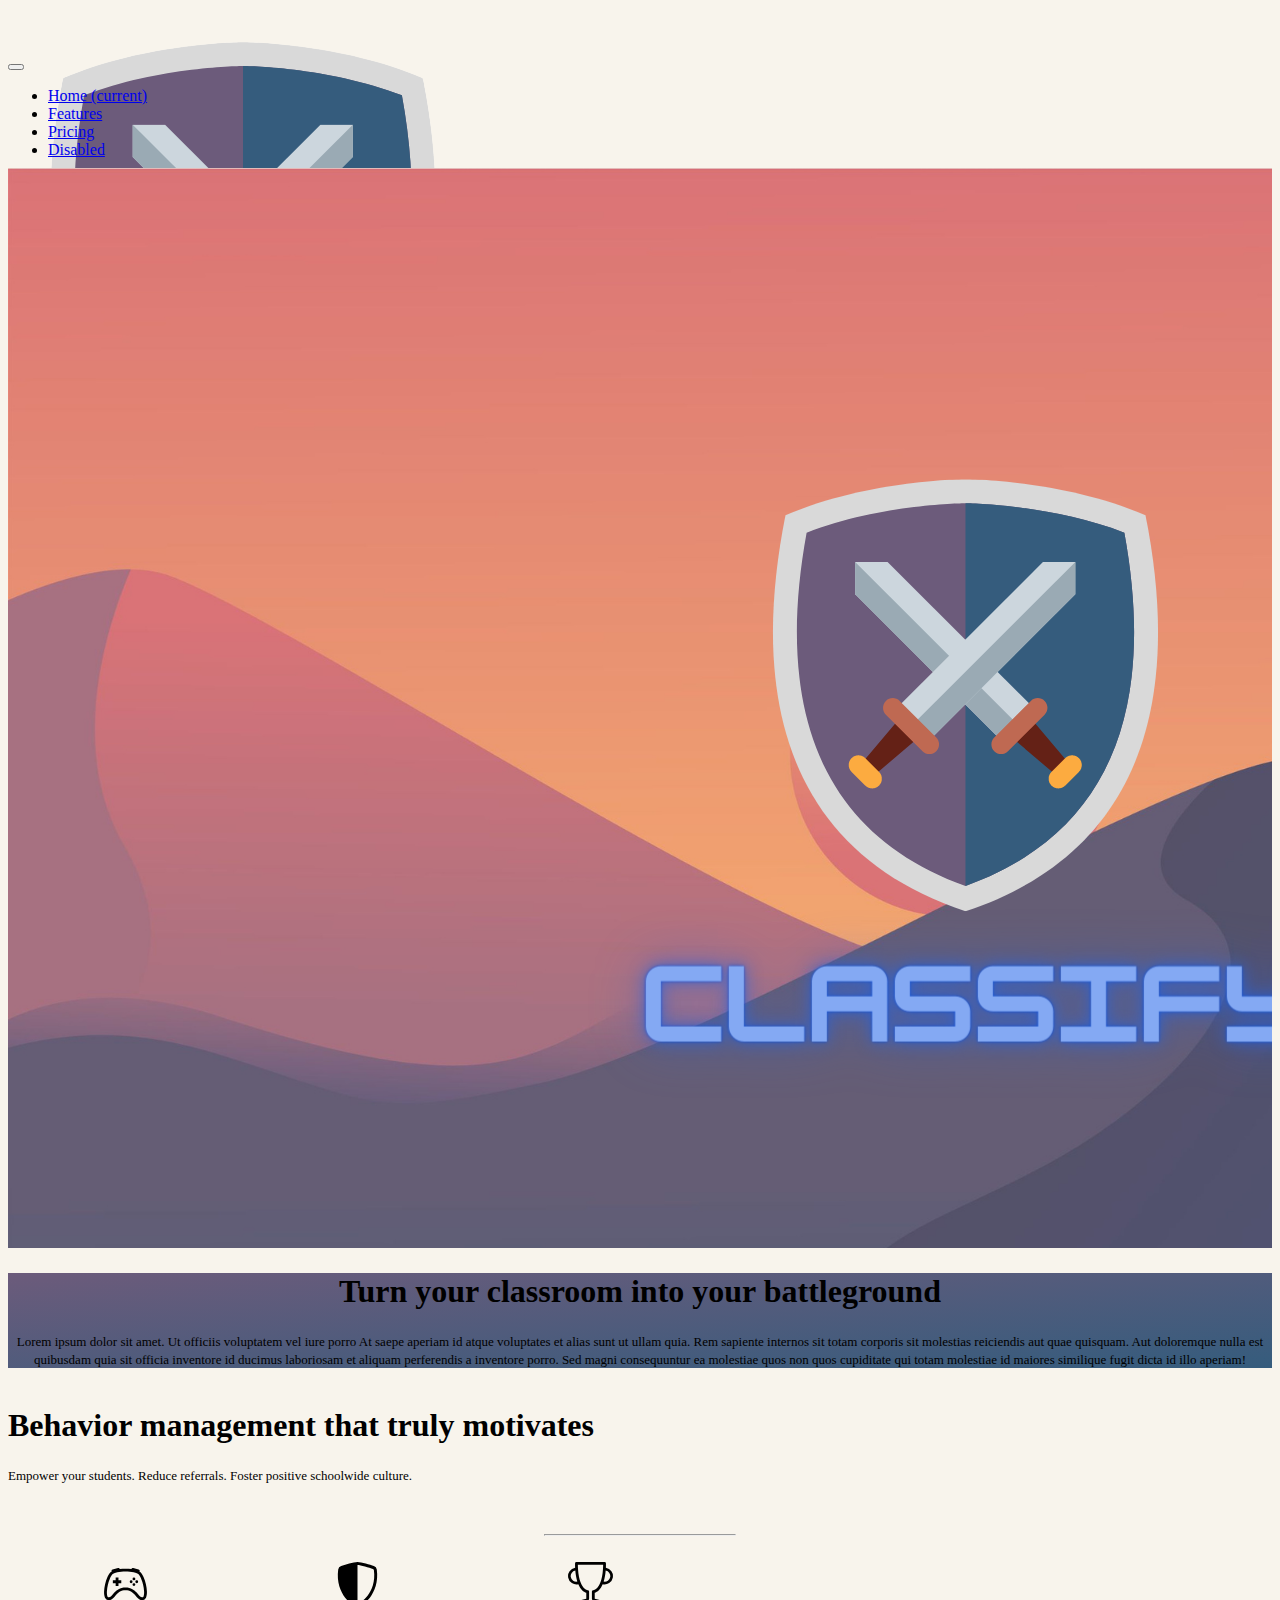
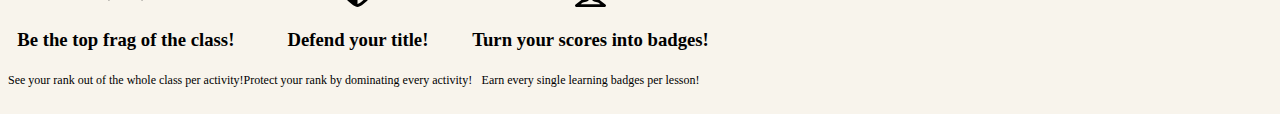
==== index.html @ 074b7660 "initial commit" ====
<!DOCTYPE html>
<html>
<head>
	<meta charset="utf-8">
	<meta name="viewport" content="width=device-width, initial-scale=1, shrink-to-fit=no">

	<title>Classify</title>

	<!-- Google Fonts -->
	<link rel="preconnect" href="https://fonts.googleapis.com">
	<link rel="preconnect" href="https://fonts.gstatic.com" crossorigin>
	<link href="https://fonts.googleapis.com/css2?family=Montserrat:wght@600&family=Roboto&display=swap" rel="stylesheet">
	
	<!-- Bootstrap CSS -->
    <link rel="stylesheet" href="https://cdn.jsdelivr.net/npm/bootstrap@4.6.1/dist/css/bootstrap.min.css" integrity="sha384-zCbKRCUGaJDkqS1kPbPd7TveP5iyJE0EjAuZQTgFLD2ylzuqKfdKlfG/eSrtxUkn" crossorigin="anonymous">
	
	<!-- Personal CSS -->
	<link rel="stylesheet" type="text/css" href="style.css">
</head>
<body>
    <!-- Navbar section -->
    <nav class="navbar navbar-expand-lg navbar-light bg-light">
        <div class="container-fluid">
            <a class="navbar-brand" href="#">
                <div id="nav-logo">
                    <img class="img-fluid" src="images/logo.png">
                    Classify
                </div>
            </a>
            <button class="navbar-toggler" type="button" data-toggle="collapse" data-target="#navbarNav" aria-controls="navbarNav" aria-expanded="false" aria-label="Toggle navigation">
            <span class="navbar-toggler-icon"></span>
            </button>
            <div class="collapse navbar-collapse" id="navbarNavSupportedContent">
                <span class="navbar-text ml-auto">
                    <ul class="navbar-nav me-auto mb-2 mb-lg-0">
                    <li class="nav-item active">
                        <a class="nav-link" href="#">Home <span class="sr-only">(current)</span></a>
                    </li>
                    <li class="nav-item">
                        <a class="nav-link" href="#">Features</a>
                    </li>
                    <li class="nav-item">
                        <a class="nav-link" href="#">Pricing</a>
                    </li>
                    <li class="nav-item">
                        <a class="nav-link disabled" href="#">Disabled</a>
                    </li>
                </span>
            </ul>
            </div>
        </div>
      </nav>
    <hr id="border-nav">

    <!-- Body Section -->
    <div class="text-center" id="img-tag">
        <img class="img-fluid" src="images/Classify.png">
    </div>    
    <div id="special" class="p-3 mb-2 bg-dark text-white">
        <div class="head-div">
            <h1 id="Specializes-head" class="text-center">Turn your classroom into your battleground</h1>
            <span id="header-text" class="d-inline-block text-trunctate font-normal" style="max-width: 580px;">
                Lorem ipsum dolor sit amet. Ut officiis voluptatem vel iure porro At saepe aperiam id atque voluptates et alias sunt ut ullam quia. 
                Rem sapiente internos sit totam corporis sit molestias reiciendis aut quae quisquam. 
                Aut doloremque nulla est quibusdam quia sit officia inventore id ducimus laboriosam et 
                aliquam perferendis a inventore porro. Sed magni consequuntur ea molestiae quos non quos 
                cupiditate qui totam molestiae id maiores similique  fugit dicta id illo aperiam! 
            </span>
        </div>
    </div>
    <br>

    <!-- details -->
    <div class="head-div">
        <h1 id="Specializes-head" class="text-center">Behavior management that truly motivates</h1>
        <div class="text-center">
            <span id="details-text" class="d-inline-block text-trunctate font-normal" style="max-width: 580px;">
                Empower your students. Reduce referrals. Foster positive schoolwide culture.
            </span>
        </div>
    </div>
    <hr id="hr-bio">
    <br>

    <div class="row">
        <div id="coding" class="col-sm-4">
            <svg xmlns="http://www.w3.org/2000/svg" width="45" height="45" fill="currentColor" class="bi bi-controller" viewBox="0 0 16 16">
                <path d="M11.5 6.027a.5.5 0 1 1-1 0 .5.5 0 0 1 1 0zm-1.5 1.5a.5.5 0 1 0 0-1 .5.5 0 0 0 0 1zm2.5-.5a.5.5 0 1 1-1 0 .5.5 0 0 1 1 0zm-1.5 1.5a.5.5 0 1 0 0-1 .5.5 0 0 0 0 1zm-6.5-3h1v1h1v1h-1v1h-1v-1h-1v-1h1v-1z"/>
                <path d="M3.051 3.26a.5.5 0 0 1 .354-.613l1.932-.518a.5.5 0 0 1 .62.39c.655-.079 1.35-.117 2.043-.117.72 0 1.443.041 2.12.126a.5.5 0 0 1 .622-.399l1.932.518a.5.5 0 0 1 .306.729c.14.09.266.19.373.297.408.408.78 1.05 1.095 1.772.32.733.599 1.591.805 2.466.206.875.34 1.78.364 2.606.024.816-.059 1.602-.328 2.21a1.42 1.42 0 0 1-1.445.83c-.636-.067-1.115-.394-1.513-.773-.245-.232-.496-.526-.739-.808-.126-.148-.25-.292-.368-.423-.728-.804-1.597-1.527-3.224-1.527-1.627 0-2.496.723-3.224 1.527-.119.131-.242.275-.368.423-.243.282-.494.575-.739.808-.398.38-.877.706-1.513.773a1.42 1.42 0 0 1-1.445-.83c-.27-.608-.352-1.395-.329-2.21.024-.826.16-1.73.365-2.606.206-.875.486-1.733.805-2.466.315-.722.687-1.364 1.094-1.772a2.34 2.34 0 0 1 .433-.335.504.504 0 0 1-.028-.079zm2.036.412c-.877.185-1.469.443-1.733.708-.276.276-.587.783-.885 1.465a13.748 13.748 0 0 0-.748 2.295 12.351 12.351 0 0 0-.339 2.406c-.022.755.062 1.368.243 1.776a.42.42 0 0 0 .426.24c.327-.034.61-.199.929-.502.212-.202.4-.423.615-.674.133-.156.276-.323.44-.504C4.861 9.969 5.978 9.027 8 9.027s3.139.942 3.965 1.855c.164.181.307.348.44.504.214.251.403.472.615.674.318.303.601.468.929.503a.42.42 0 0 0 .426-.241c.18-.408.265-1.02.243-1.776a12.354 12.354 0 0 0-.339-2.406 13.753 13.753 0 0 0-.748-2.295c-.298-.682-.61-1.19-.885-1.465-.264-.265-.856-.523-1.733-.708-.85-.179-1.877-.27-2.913-.27-1.036 0-2.063.091-2.913.27z"/>
            </svg>
            <h3 class="text-start">Be the top frag of the class!</h3>
            <span id="code-text" class="d-inline-block text-trunctate font-normal" style="max-width: 580px;">
                See your rank out of the whole class per activity!
            </span>
        </div>
        <div id="design" class="col-sm-4">
            <svg xmlns="http://www.w3.org/2000/svg" width="45" height="45" fill="currentColor" class="bi bi-shield-shaded" viewBox="0 0 16 16">
                <path fill-rule="evenodd" d="M8 14.933a.615.615 0 0 0 .1-.025c.076-.023.174-.061.294-.118.24-.113.547-.29.893-.533a10.726 10.726 0 0 0 2.287-2.233c1.527-1.997 2.807-5.031 2.253-9.188a.48.48 0 0 0-.328-.39c-.651-.213-1.75-.56-2.837-.855C9.552 1.29 8.531 1.067 8 1.067v13.866zM5.072.56C6.157.265 7.31 0 8 0s1.843.265 2.928.56c1.11.3 2.229.655 2.887.87a1.54 1.54 0 0 1 1.044 1.262c.596 4.477-.787 7.795-2.465 9.99a11.775 11.775 0 0 1-2.517 2.453 7.159 7.159 0 0 1-1.048.625c-.28.132-.581.24-.829.24s-.548-.108-.829-.24a7.158 7.158 0 0 1-1.048-.625 11.777 11.777 0 0 1-2.517-2.453C1.928 10.487.545 7.169 1.141 2.692A1.54 1.54 0 0 1 2.185 1.43 62.456 62.456 0 0 1 5.072.56z"/>
            </svg>
            <h3 class="text-start">Defend your title!</h3>
            <span id="database-text" class="d-inline-block text-trunctate font-normal" style="max-width: 580px;">
                Protect your rank by dominating every activity!
            </span>
        </div>
        <div id="database" class="col-sm-4">
            <svg xmlns="http://www.w3.org/2000/svg" width="45" height="45" fill="currentColor" class="bi bi-trophy" viewBox="0 0 16 16">
                <path d="M2.5.5A.5.5 0 0 1 3 0h10a.5.5 0 0 1 .5.5c0 .538-.012 1.05-.034 1.536a3 3 0 1 1-1.133 5.89c-.79 1.865-1.878 2.777-2.833 3.011v2.173l1.425.356c.194.048.377.135.537.255L13.3 15.1a.5.5 0 0 1-.3.9H3a.5.5 0 0 1-.3-.9l1.838-1.379c.16-.12.343-.207.537-.255L6.5 13.11v-2.173c-.955-.234-2.043-1.146-2.833-3.012a3 3 0 1 1-1.132-5.89A33.076 33.076 0 0 1 2.5.5zm.099 2.54a2 2 0 0 0 .72 3.935c-.333-1.05-.588-2.346-.72-3.935zm10.083 3.935a2 2 0 0 0 .72-3.935c-.133 1.59-.388 2.885-.72 3.935zM3.504 1c.007.517.026 1.006.056 1.469.13 2.028.457 3.546.87 4.667C5.294 9.48 6.484 10 7 10a.5.5 0 0 1 .5.5v2.61a1 1 0 0 1-.757.97l-1.426.356a.5.5 0 0 0-.179.085L4.5 15h7l-.638-.479a.501.501 0 0 0-.18-.085l-1.425-.356a1 1 0 0 1-.757-.97V10.5A.5.5 0 0 1 9 10c.516 0 1.706-.52 2.57-2.864.413-1.12.74-2.64.87-4.667.03-.463.049-.952.056-1.469H3.504z"/>
            </svg>
            <h3 class="text-start">Turn your scores into badges!</h3>
            <span id="design-text" class="d-inline-block text-trunctate font-normal" style="max-width: 580px;">
                Earn every single learning badges per lesson!
            </span>
        </div>
    </div>
    
    <br>

    <!-- Option 1: jQuery and Bootstrap Bundle (includes Popper) -->
    <script src="https://cdn.jsdelivr.net/npm/jquery@3.5.1/dist/jquery.slim.min.js" integrity="sha384-DfXdz2htPH0lsSSs5nCTpuj/zy4C+OGpamoFVy38MVBnE+IbbVYUew+OrCXaRkfj" crossorigin="anonymous"></script>
    <script src="https://cdn.jsdelivr.net/npm/bootstrap@4.6.1/dist/js/bootstrap.bundle.min.js" integrity="sha384-fQybjgWLrvvRgtW6bFlB7jaZrFsaBXjsOMm/tB9LTS58ONXgqbR9W8oWht/amnpF" crossorigin="anonymous"></script>
</body>
</html>
---- style.css ----
html, body{
    max-width: 100%;
    overflow-x: hidden;
}
body{
    background-color: #F8F4EC;
}

#nav-logo{
    width: 45px;
    height: 45px;
    margin-left: -15px;
}

#border-nav{
    display: block;
	background-color: #F67280;
	width: 100%;
	height: 3px;
	margin-top: -2px;
}

#img-tag{
    display: block;
    margin-top: -18px;
    width: 100%;
    /* height: 550px; */
}

#head-div{
    text-align: center;
    margin-bottom: 40px;
}

#header-text{
    text-align: center;
	font-size: small;
}

#details-text{
    text-align: center;
    font-size: small;
}

#special{
    text-align: center;
    background-image: linear-gradient(to top left, #355c7d, #6c5b7b);
}

/* details */
#hr-bio{
	display: block;
	background-color: black;
	width: 15%;
	margin-top: 50px;
	align-content: center;
}

#coding{
	margin-bottom: 20px;
	text-align: justify;
	text-align: center;
	display: table-cell;
	/* margin-left: -700px; */

}

#code-text{
	font-size: 12px;
}

#design{
	margin-bottom: 20px;
	text-align: justify;
	text-align: center;
	display: table-cell;
	/* margin-left: -700px; */
}

#design-text{
	font-size: 12px;
}

#database{
	margin-bottom: 20px;
	text-align: justify;
	text-align: center;
	display: table-cell;
}

#database-text{
	font-size: 12px;
}


@media screen and (max-width: 100%){
    #img-tag{
        width: auto;
    }
}
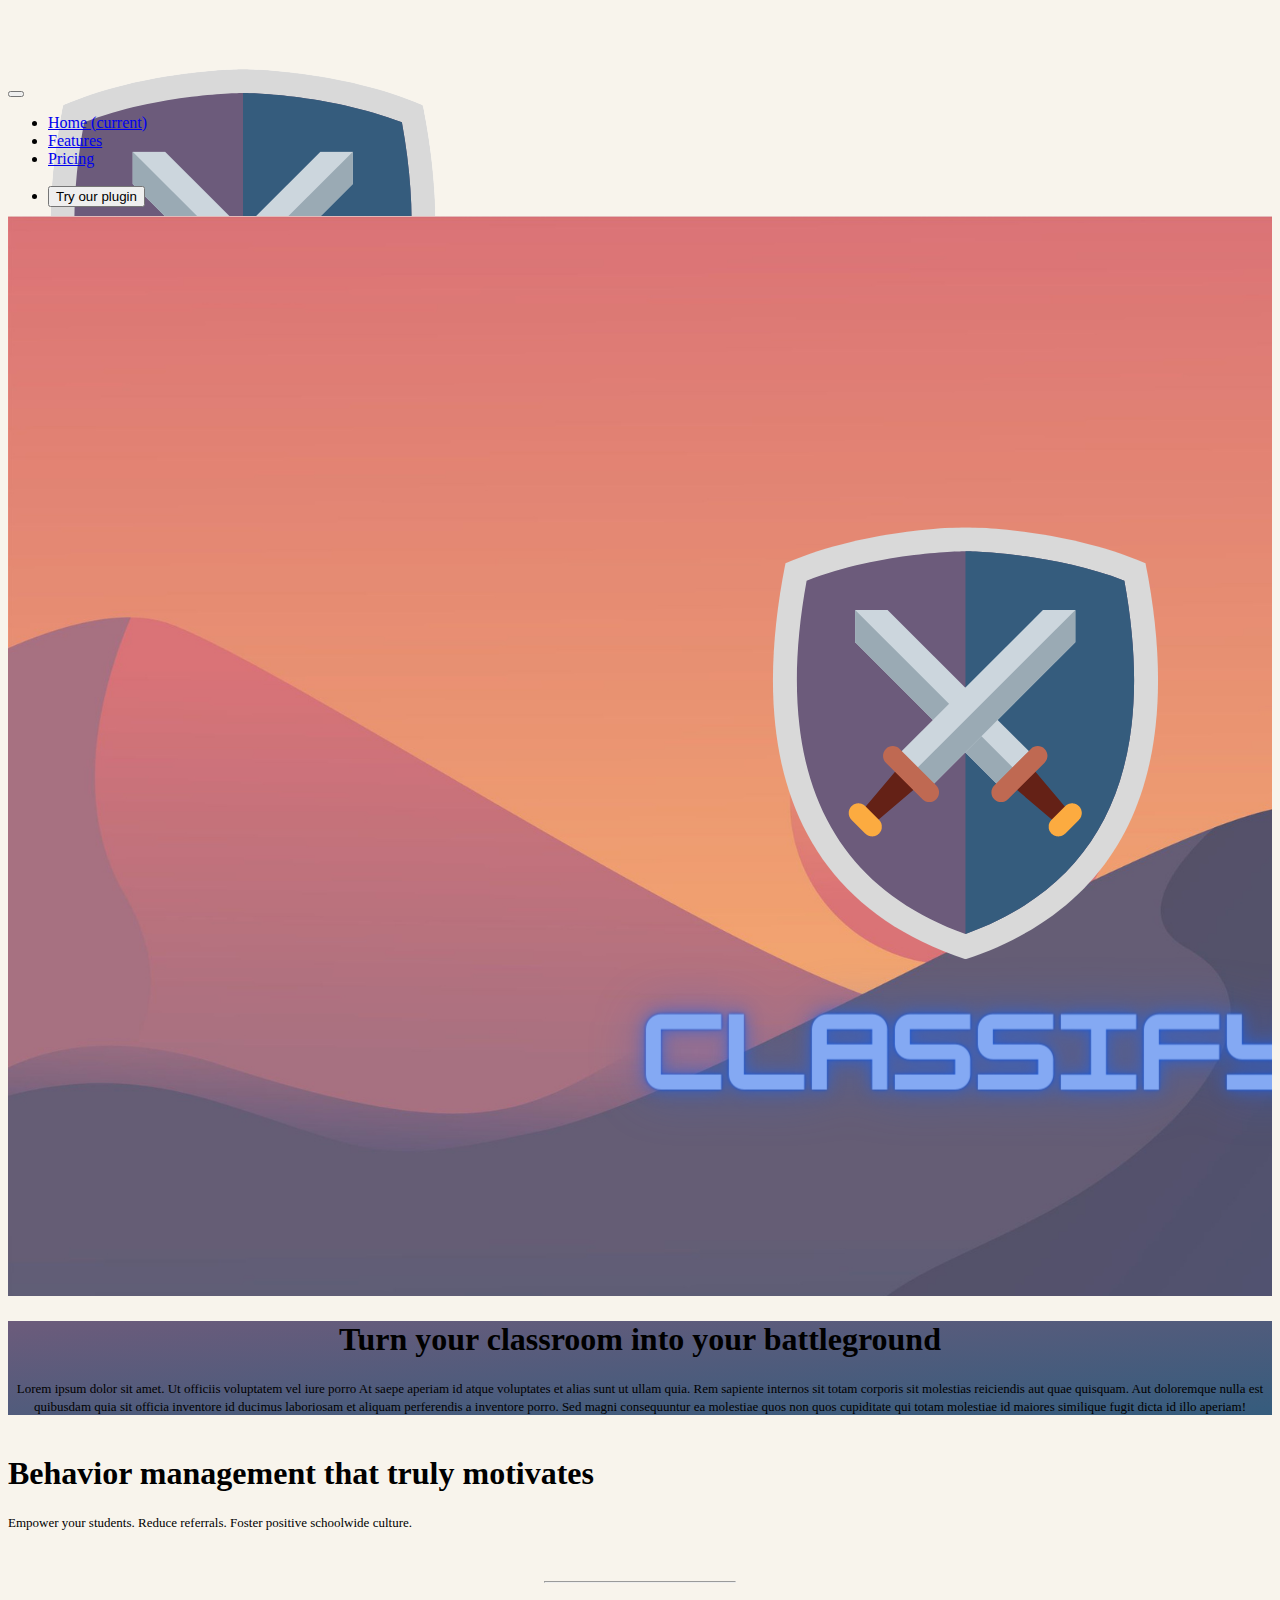
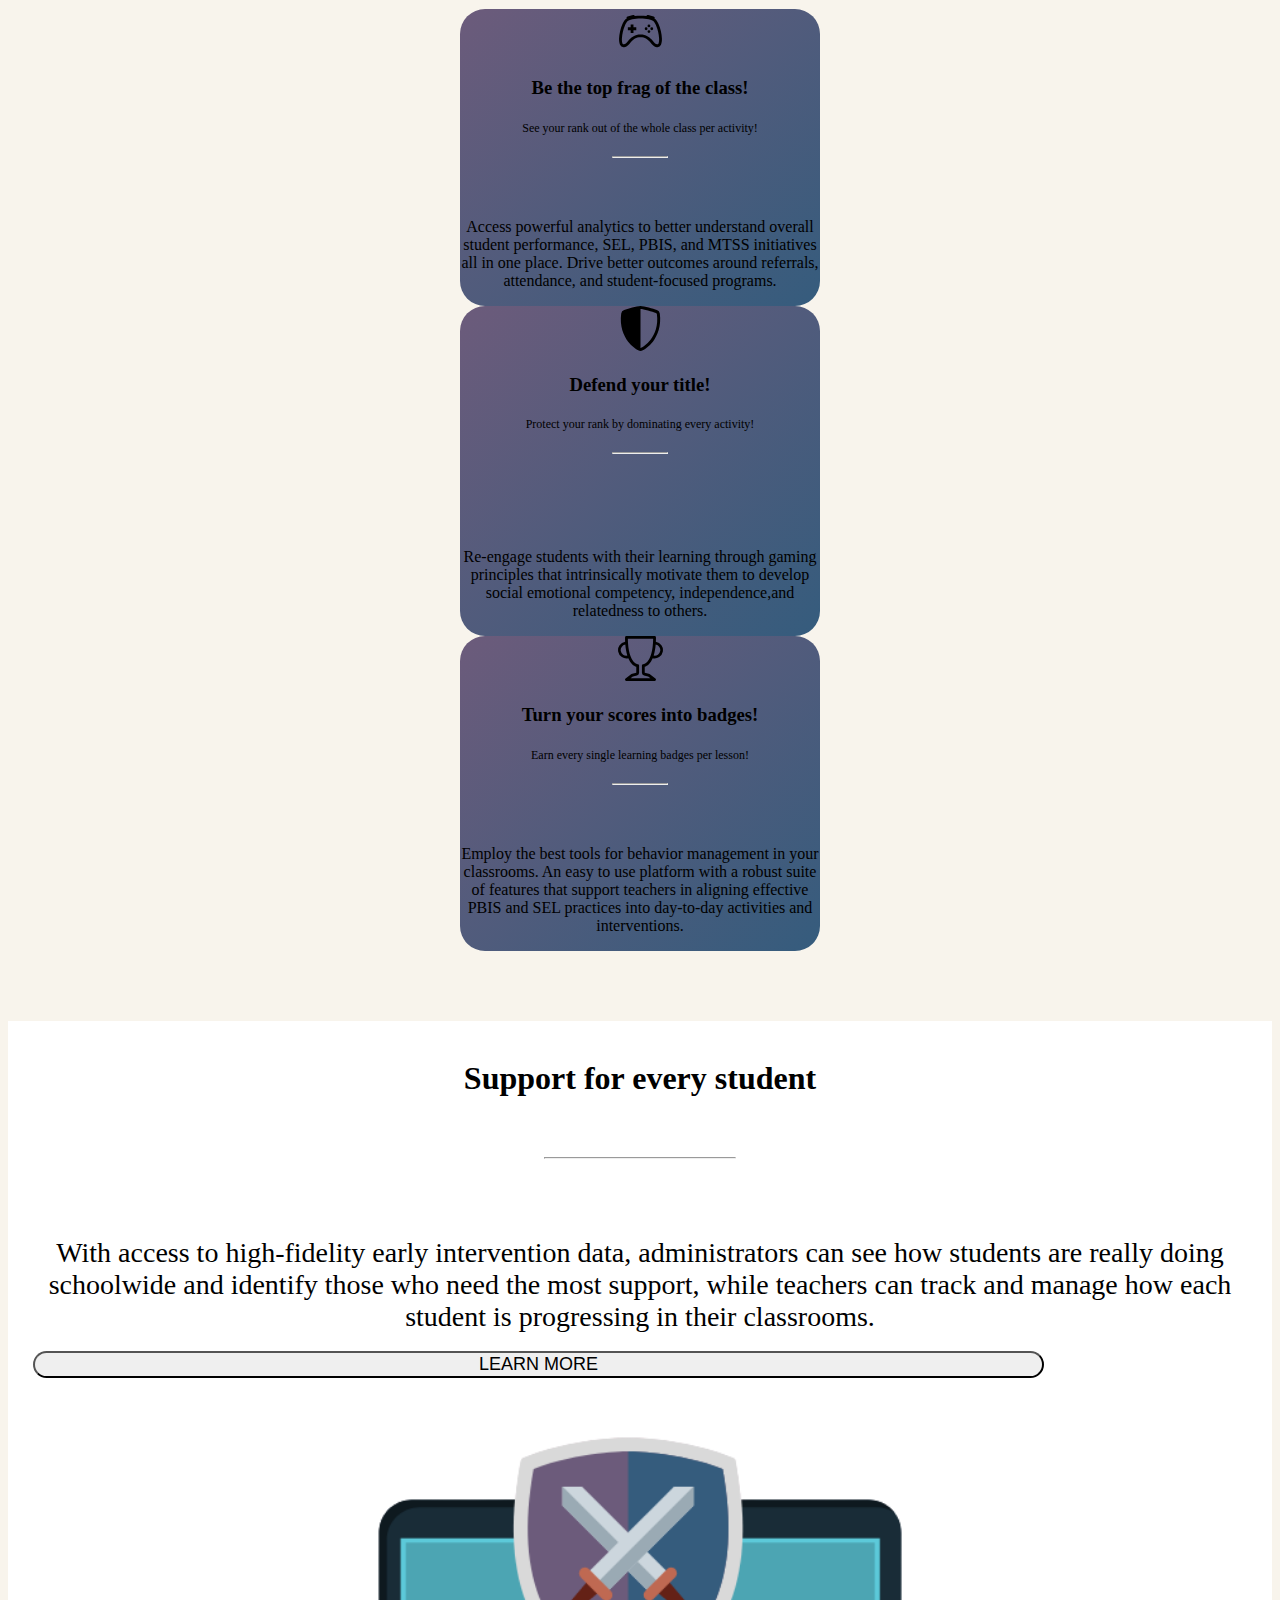
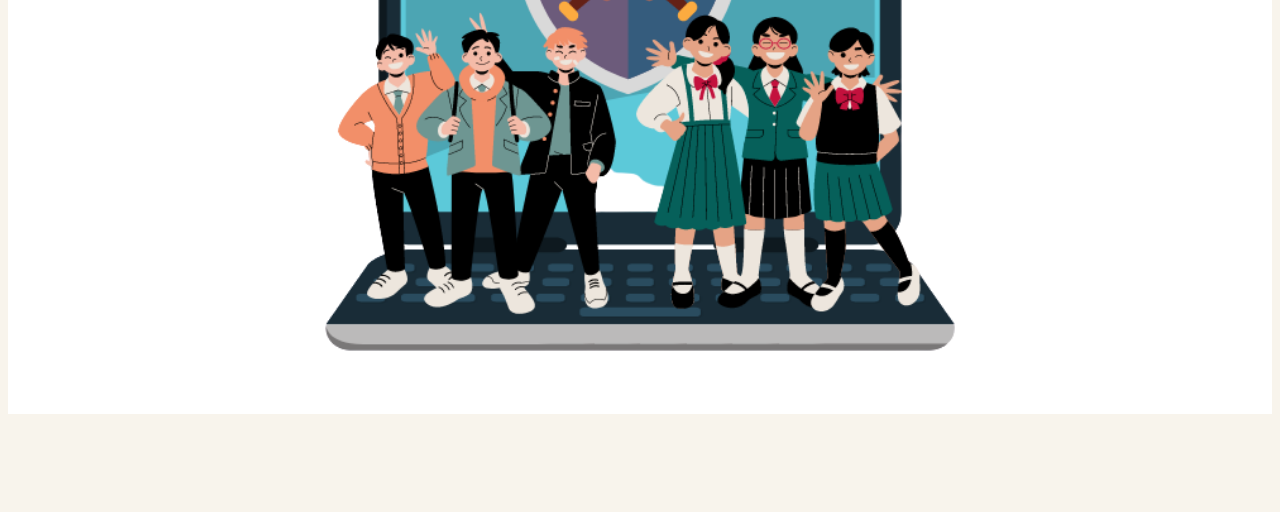
==== commit 74d8bebb: "2nd commit" ====
--- a/index.html
+++ b/index.html
@@ -10,6 +10,7 @@
 	<link rel="preconnect" href="https://fonts.googleapis.com">
 	<link rel="preconnect" href="https://fonts.gstatic.com" crossorigin>
 	<link href="https://fonts.googleapis.com/css2?family=Montserrat:wght@600&family=Roboto&display=swap" rel="stylesheet">
+    <link href="https://fonts.googleapis.com/css2?family=Orbitron:wght@400;700&display=swap" rel="stylesheet">
 	
 	<!-- Bootstrap CSS -->
     <link rel="stylesheet" href="https://cdn.jsdelivr.net/npm/bootstrap@4.6.1/dist/css/bootstrap.min.css" integrity="sha384-zCbKRCUGaJDkqS1kPbPd7TveP5iyJE0EjAuZQTgFLD2ylzuqKfdKlfG/eSrtxUkn" crossorigin="anonymous">
@@ -23,8 +24,11 @@
         <div class="container-fluid">
             <a class="navbar-brand" href="#">
                 <div id="nav-logo">
-                    <img class="img-fluid" src="images/logo.png">
-                    Classify
+                    <h4 id="navbar-text">
+                        <img class="img-fluid" src="images/logo.png">
+                            CLASSIFY
+                    </h4>
+                    
                 </div>
             </a>
             <button class="navbar-toggler" type="button" data-toggle="collapse" data-target="#navbarNav" aria-controls="navbarNav" aria-expanded="false" aria-label="Toggle navigation">
@@ -42,8 +46,9 @@
                     <li class="nav-item">
                         <a class="nav-link" href="#">Pricing</a>
                     </li>
+                    &emsp;
                     <li class="nav-item">
-                        <a class="nav-link disabled" href="#">Disabled</a>
+                        <button type="button" class="btn btn-outline-primary" href="#">Try our plugin</button>
                     </li>
                 </span>
             </ul>
@@ -82,39 +87,90 @@
     <hr id="hr-bio">
     <br>
 
-    <div class="row">
-        <div id="coding" class="col-sm-4">
-            <svg xmlns="http://www.w3.org/2000/svg" width="45" height="45" fill="currentColor" class="bi bi-controller" viewBox="0 0 16 16">
-                <path d="M11.5 6.027a.5.5 0 1 1-1 0 .5.5 0 0 1 1 0zm-1.5 1.5a.5.5 0 1 0 0-1 .5.5 0 0 0 0 1zm2.5-.5a.5.5 0 1 1-1 0 .5.5 0 0 1 1 0zm-1.5 1.5a.5.5 0 1 0 0-1 .5.5 0 0 0 0 1zm-6.5-3h1v1h1v1h-1v1h-1v-1h-1v-1h1v-1z"/>
-                <path d="M3.051 3.26a.5.5 0 0 1 .354-.613l1.932-.518a.5.5 0 0 1 .62.39c.655-.079 1.35-.117 2.043-.117.72 0 1.443.041 2.12.126a.5.5 0 0 1 .622-.399l1.932.518a.5.5 0 0 1 .306.729c.14.09.266.19.373.297.408.408.78 1.05 1.095 1.772.32.733.599 1.591.805 2.466.206.875.34 1.78.364 2.606.024.816-.059 1.602-.328 2.21a1.42 1.42 0 0 1-1.445.83c-.636-.067-1.115-.394-1.513-.773-.245-.232-.496-.526-.739-.808-.126-.148-.25-.292-.368-.423-.728-.804-1.597-1.527-3.224-1.527-1.627 0-2.496.723-3.224 1.527-.119.131-.242.275-.368.423-.243.282-.494.575-.739.808-.398.38-.877.706-1.513.773a1.42 1.42 0 0 1-1.445-.83c-.27-.608-.352-1.395-.329-2.21.024-.826.16-1.73.365-2.606.206-.875.486-1.733.805-2.466.315-.722.687-1.364 1.094-1.772a2.34 2.34 0 0 1 .433-.335.504.504 0 0 1-.028-.079zm2.036.412c-.877.185-1.469.443-1.733.708-.276.276-.587.783-.885 1.465a13.748 13.748 0 0 0-.748 2.295 12.351 12.351 0 0 0-.339 2.406c-.022.755.062 1.368.243 1.776a.42.42 0 0 0 .426.24c.327-.034.61-.199.929-.502.212-.202.4-.423.615-.674.133-.156.276-.323.44-.504C4.861 9.969 5.978 9.027 8 9.027s3.139.942 3.965 1.855c.164.181.307.348.44.504.214.251.403.472.615.674.318.303.601.468.929.503a.42.42 0 0 0 .426-.241c.18-.408.265-1.02.243-1.776a12.354 12.354 0 0 0-.339-2.406 13.753 13.753 0 0 0-.748-2.295c-.298-.682-.61-1.19-.885-1.465-.264-.265-.856-.523-1.733-.708-.85-.179-1.877-.27-2.913-.27-1.036 0-2.063.091-2.913.27z"/>
-            </svg>
-            <h3 class="text-start">Be the top frag of the class!</h3>
-            <span id="code-text" class="d-inline-block text-trunctate font-normal" style="max-width: 580px;">
-                See your rank out of the whole class per activity!
-            </span>
+    <div id="details-row" class="row">
+        <!-- 1 -->
+        <div id="details-container" class="p-3 mb-2 bg-dark text-white">
+            <div id="coding" class="col-sm-4">
+                <svg xmlns="http://www.w3.org/2000/svg" width="45" height="45" fill="currentColor" class="bi bi-controller" viewBox="0 0 16 16">
+                    <path d="M11.5 6.027a.5.5 0 1 1-1 0 .5.5 0 0 1 1 0zm-1.5 1.5a.5.5 0 1 0 0-1 .5.5 0 0 0 0 1zm2.5-.5a.5.5 0 1 1-1 0 .5.5 0 0 1 1 0zm-1.5 1.5a.5.5 0 1 0 0-1 .5.5 0 0 0 0 1zm-6.5-3h1v1h1v1h-1v1h-1v-1h-1v-1h1v-1z"/>
+                    <path d="M3.051 3.26a.5.5 0 0 1 .354-.613l1.932-.518a.5.5 0 0 1 .62.39c.655-.079 1.35-.117 2.043-.117.72 0 1.443.041 2.12.126a.5.5 0 0 1 .622-.399l1.932.518a.5.5 0 0 1 .306.729c.14.09.266.19.373.297.408.408.78 1.05 1.095 1.772.32.733.599 1.591.805 2.466.206.875.34 1.78.364 2.606.024.816-.059 1.602-.328 2.21a1.42 1.42 0 0 1-1.445.83c-.636-.067-1.115-.394-1.513-.773-.245-.232-.496-.526-.739-.808-.126-.148-.25-.292-.368-.423-.728-.804-1.597-1.527-3.224-1.527-1.627 0-2.496.723-3.224 1.527-.119.131-.242.275-.368.423-.243.282-.494.575-.739.808-.398.38-.877.706-1.513.773a1.42 1.42 0 0 1-1.445-.83c-.27-.608-.352-1.395-.329-2.21.024-.826.16-1.73.365-2.606.206-.875.486-1.733.805-2.466.315-.722.687-1.364 1.094-1.772a2.34 2.34 0 0 1 .433-.335.504.504 0 0 1-.028-.079zm2.036.412c-.877.185-1.469.443-1.733.708-.276.276-.587.783-.885 1.465a13.748 13.748 0 0 0-.748 2.295 12.351 12.351 0 0 0-.339 2.406c-.022.755.062 1.368.243 1.776a.42.42 0 0 0 .426.24c.327-.034.61-.199.929-.502.212-.202.4-.423.615-.674.133-.156.276-.323.44-.504C4.861 9.969 5.978 9.027 8 9.027s3.139.942 3.965 1.855c.164.181.307.348.44.504.214.251.403.472.615.674.318.303.601.468.929.503a.42.42 0 0 0 .426-.241c.18-.408.265-1.02.243-1.776a12.354 12.354 0 0 0-.339-2.406 13.753 13.753 0 0 0-.748-2.295c-.298-.682-.61-1.19-.885-1.465-.264-.265-.856-.523-1.733-.708-.85-.179-1.877-.27-2.913-.27-1.036 0-2.063.091-2.913.27z"/>
+                </svg>
+                <h3 class="text-start">Be the top frag of the class!</h3>
+                <span id="code-text" class="d-inline-block text-trunctate font-normal" style="max-width: 580px;">
+                    See your rank out of the whole class per activity!
+                </span>
+                <hr id="hr-details">
+                <p class="d-inline-block text-trunctate font-normal" style="max-width: 360px;">
+                    Access powerful analytics to better understand overall student performance, 
+                    SEL, PBIS, and MTSS initiatives all in one place. Drive better outcomes around 
+                    referrals, attendance, and student-focused programs.
+                </p>
+            </div>
         </div>
-        <div id="design" class="col-sm-4">
-            <svg xmlns="http://www.w3.org/2000/svg" width="45" height="45" fill="currentColor" class="bi bi-shield-shaded" viewBox="0 0 16 16">
-                <path fill-rule="evenodd" d="M8 14.933a.615.615 0 0 0 .1-.025c.076-.023.174-.061.294-.118.24-.113.547-.29.893-.533a10.726 10.726 0 0 0 2.287-2.233c1.527-1.997 2.807-5.031 2.253-9.188a.48.48 0 0 0-.328-.39c-.651-.213-1.75-.56-2.837-.855C9.552 1.29 8.531 1.067 8 1.067v13.866zM5.072.56C6.157.265 7.31 0 8 0s1.843.265 2.928.56c1.11.3 2.229.655 2.887.87a1.54 1.54 0 0 1 1.044 1.262c.596 4.477-.787 7.795-2.465 9.99a11.775 11.775 0 0 1-2.517 2.453 7.159 7.159 0 0 1-1.048.625c-.28.132-.581.24-.829.24s-.548-.108-.829-.24a7.158 7.158 0 0 1-1.048-.625 11.777 11.777 0 0 1-2.517-2.453C1.928 10.487.545 7.169 1.141 2.692A1.54 1.54 0 0 1 2.185 1.43 62.456 62.456 0 0 1 5.072.56z"/>
-            </svg>
-            <h3 class="text-start">Defend your title!</h3>
-            <span id="database-text" class="d-inline-block text-trunctate font-normal" style="max-width: 580px;">
-                Protect your rank by dominating every activity!
-            </span>
+
+        <!-- 2 -->
+        <div id="details-container" class="p-3 mb-2 bg-dark text-white">
+            <div id="design" class="col-sm-4">
+                <svg xmlns="http://www.w3.org/2000/svg" width="45" height="45" fill="currentColor" class="bi bi-shield-shaded" viewBox="0 0 16 16">
+                    <path fill-rule="evenodd" d="M8 14.933a.615.615 0 0 0 .1-.025c.076-.023.174-.061.294-.118.24-.113.547-.29.893-.533a10.726 10.726 0 0 0 2.287-2.233c1.527-1.997 2.807-5.031 2.253-9.188a.48.48 0 0 0-.328-.39c-.651-.213-1.75-.56-2.837-.855C9.552 1.29 8.531 1.067 8 1.067v13.866zM5.072.56C6.157.265 7.31 0 8 0s1.843.265 2.928.56c1.11.3 2.229.655 2.887.87a1.54 1.54 0 0 1 1.044 1.262c.596 4.477-.787 7.795-2.465 9.99a11.775 11.775 0 0 1-2.517 2.453 7.159 7.159 0 0 1-1.048.625c-.28.132-.581.24-.829.24s-.548-.108-.829-.24a7.158 7.158 0 0 1-1.048-.625 11.777 11.777 0 0 1-2.517-2.453C1.928 10.487.545 7.169 1.141 2.692A1.54 1.54 0 0 1 2.185 1.43 62.456 62.456 0 0 1 5.072.56z"/>
+                </svg>
+                <h3 class="text-start">Defend your title!</h3>
+                <span id="database-text" class="d-inline-block text-trunctate font-normal" style="max-width: 580px;">
+                    Protect your rank by dominating every activity!
+                </span><br>
+                <hr id="hr-details"><br>
+                <p class="d-inline-block text-trunctate font-normal" style="max-width: 360px;">
+                    Re-engage students with their learning through gaming principles that intrinsically 
+                    motivate them to develop social emotional competency, independence,and relatedness to others.
+                </p>
+            </div>
         </div>
-        <div id="database" class="col-sm-4">
-            <svg xmlns="http://www.w3.org/2000/svg" width="45" height="45" fill="currentColor" class="bi bi-trophy" viewBox="0 0 16 16">
-                <path d="M2.5.5A.5.5 0 0 1 3 0h10a.5.5 0 0 1 .5.5c0 .538-.012 1.05-.034 1.536a3 3 0 1 1-1.133 5.89c-.79 1.865-1.878 2.777-2.833 3.011v2.173l1.425.356c.194.048.377.135.537.255L13.3 15.1a.5.5 0 0 1-.3.9H3a.5.5 0 0 1-.3-.9l1.838-1.379c.16-.12.343-.207.537-.255L6.5 13.11v-2.173c-.955-.234-2.043-1.146-2.833-3.012a3 3 0 1 1-1.132-5.89A33.076 33.076 0 0 1 2.5.5zm.099 2.54a2 2 0 0 0 .72 3.935c-.333-1.05-.588-2.346-.72-3.935zm10.083 3.935a2 2 0 0 0 .72-3.935c-.133 1.59-.388 2.885-.72 3.935zM3.504 1c.007.517.026 1.006.056 1.469.13 2.028.457 3.546.87 4.667C5.294 9.48 6.484 10 7 10a.5.5 0 0 1 .5.5v2.61a1 1 0 0 1-.757.97l-1.426.356a.5.5 0 0 0-.179.085L4.5 15h7l-.638-.479a.501.501 0 0 0-.18-.085l-1.425-.356a1 1 0 0 1-.757-.97V10.5A.5.5 0 0 1 9 10c.516 0 1.706-.52 2.57-2.864.413-1.12.74-2.64.87-4.667.03-.463.049-.952.056-1.469H3.504z"/>
-            </svg>
-            <h3 class="text-start">Turn your scores into badges!</h3>
-            <span id="design-text" class="d-inline-block text-trunctate font-normal" style="max-width: 580px;">
-                Earn every single learning badges per lesson!
-            </span>
+
+        <!-- 3 -->
+        <div id="details-container" class="p-3 mb-2 bg-dark text-white">
+            <div id="database" class="col-sm-4">
+                <svg xmlns="http://www.w3.org/2000/svg" width="45" height="45" fill="currentColor" class="bi bi-trophy" viewBox="0 0 16 16">
+                    <path d="M2.5.5A.5.5 0 0 1 3 0h10a.5.5 0 0 1 .5.5c0 .538-.012 1.05-.034 1.536a3 3 0 1 1-1.133 5.89c-.79 1.865-1.878 2.777-2.833 3.011v2.173l1.425.356c.194.048.377.135.537.255L13.3 15.1a.5.5 0 0 1-.3.9H3a.5.5 0 0 1-.3-.9l1.838-1.379c.16-.12.343-.207.537-.255L6.5 13.11v-2.173c-.955-.234-2.043-1.146-2.833-3.012a3 3 0 1 1-1.132-5.89A33.076 33.076 0 0 1 2.5.5zm.099 2.54a2 2 0 0 0 .72 3.935c-.333-1.05-.588-2.346-.72-3.935zm10.083 3.935a2 2 0 0 0 .72-3.935c-.133 1.59-.388 2.885-.72 3.935zM3.504 1c.007.517.026 1.006.056 1.469.13 2.028.457 3.546.87 4.667C5.294 9.48 6.484 10 7 10a.5.5 0 0 1 .5.5v2.61a1 1 0 0 1-.757.97l-1.426.356a.5.5 0 0 0-.179.085L4.5 15h7l-.638-.479a.501.501 0 0 0-.18-.085l-1.425-.356a1 1 0 0 1-.757-.97V10.5A.5.5 0 0 1 9 10c.516 0 1.706-.52 2.57-2.864.413-1.12.74-2.64.87-4.667.03-.463.049-.952.056-1.469H3.504z"/>
+                </svg>
+                <h3 class="text-start">Turn your scores into badges!</h3>
+                <span id="design-text" class="d-inline-block text-trunctate font-normal" style="max-width: 580px;">
+                    Earn every single learning badges per lesson!
+                </span>
+                <hr id="hr-details">
+                <p class="d-inline-block text-trunctate font-normal" style="max-width: 360px;">
+                    Employ the best tools for behavior management in your classrooms. An easy to use platform
+                    with a robust suite of features that support teachers in aligning effective PBIS and 
+                    SEL practices into day-to-day activities and interventions.
+                </p>
+            </div>
+        </div>
+
+    </div>
+    
+    
+    <!-- detials-2 -->
+    <div id="details-2-container" class="p-3 mb-2 bg-light text-dark">
+        <div class="head-div-sec-2">
+            <br>
+            <h1 id="Specializes-head" class="text-center">Support for every student</h1><br>
+            <hr id="hr-details">
+            <div class="row">
+                <div class="col-sm-5 col-md-6">&emsp;<br>
+                    <span id="details-2-text" class="d-inline-block text-trunctate" style="max-width: 580px;">
+                        With access to high-fidelity early intervention data, administrators can see how students are really
+                        doing schoolwide and identify those who need the most support, while teachers can track and manage 
+                        how each student is progressing in their classrooms.
+                    </span><br><br>
+                    <button type="button" id="learn-more" class="btn btn-outline-info" href="#">LEARN MORE</button>
+                </div>
+                
+                <div class="col-sm-6 col-md-5 offset-md-2 col-lg-6 offset-lg-0">
+                    <img id="details-2-img" class="img-fluid" src="images/details-2.png">
+                </div>
+            </div>
         </div>
     </div>
-    
-    <br>
-
+    <br><br><br><br><br>
     <!-- Option 1: jQuery and Bootstrap Bundle (includes Popper) -->
     <script src="https://cdn.jsdelivr.net/npm/jquery@3.5.1/dist/jquery.slim.min.js" integrity="sha384-DfXdz2htPH0lsSSs5nCTpuj/zy4C+OGpamoFVy38MVBnE+IbbVYUew+OrCXaRkfj" crossorigin="anonymous"></script>
     <script src="https://cdn.jsdelivr.net/npm/bootstrap@4.6.1/dist/js/bootstrap.bundle.min.js" integrity="sha384-fQybjgWLrvvRgtW6bFlB7jaZrFsaBXjsOMm/tB9LTS58ONXgqbR9W8oWht/amnpF" crossorigin="anonymous"></script>
--- a/style.css
+++ b/style.css
@@ -6,6 +6,7 @@
     background-color: #F8F4EC;
 }
 
+/* navbar */
 #nav-logo{
     width: 45px;
     height: 45px;
@@ -19,6 +20,14 @@
 	height: 3px;
 	margin-top: -2px;
 }
+
+#navbar-text{
+	font-family: 'Orbitron';
+	font-weight: 700;
+	font-size: 20px;
+	color:#3168d8;
+}
+/* intro */
 
 #img-tag{
     display: block;
@@ -48,6 +57,10 @@
 }
 
 /* details */
+#details-row{
+	margin-bottom: 70px;
+}
+
 #hr-bio{
 	display: block;
 	background-color: black;
@@ -92,9 +105,60 @@
 	font-size: 12px;
 }
 
+#details-container{
+	align-items: center;
+	margin: auto;
+	width: 60%;
+	max-width: fit-content;
+	border-radius: 25px;
+    text-align: center;
+    background-image: linear-gradient(to top left, #355c7d, #6c5b7b);
+}
+
+#hr-details{
+	display: block;
+	background-color: #F67280;
+	width: 15%;
+	margin-top: 20px;
+	align-content: center;
+	margin-bottom: 60px;
+}
+
+
+/* details-2 */
+#details-2-text{
+	text-align: left;
+	font-size: 28px;
+}
+
+#head-div-sec-2{
+    text-align: left;
+    margin-bottom: 40px;
+}
+
+#details-2-container{
+	text-align: center;
+    /* background-image: linear-gradient(to top left, #355c7d, #6c5b7b); */
+	background-color: white;
+	align-items: center;
+
+}
+
+#details-2-img{
+	width: 50%;
+	/* margin-top: -100px; */
+}
+
+#learn-more{
+	border-radius: 30px;
+	width: 80%;
+	font-size: 18px;
+	float: left;
+	margin-left: 25px;
+}
 
 @media screen and (max-width: 100%){
-    #img-tag{
+    #img-tag, #learn-more{
         width: auto;
     }
 }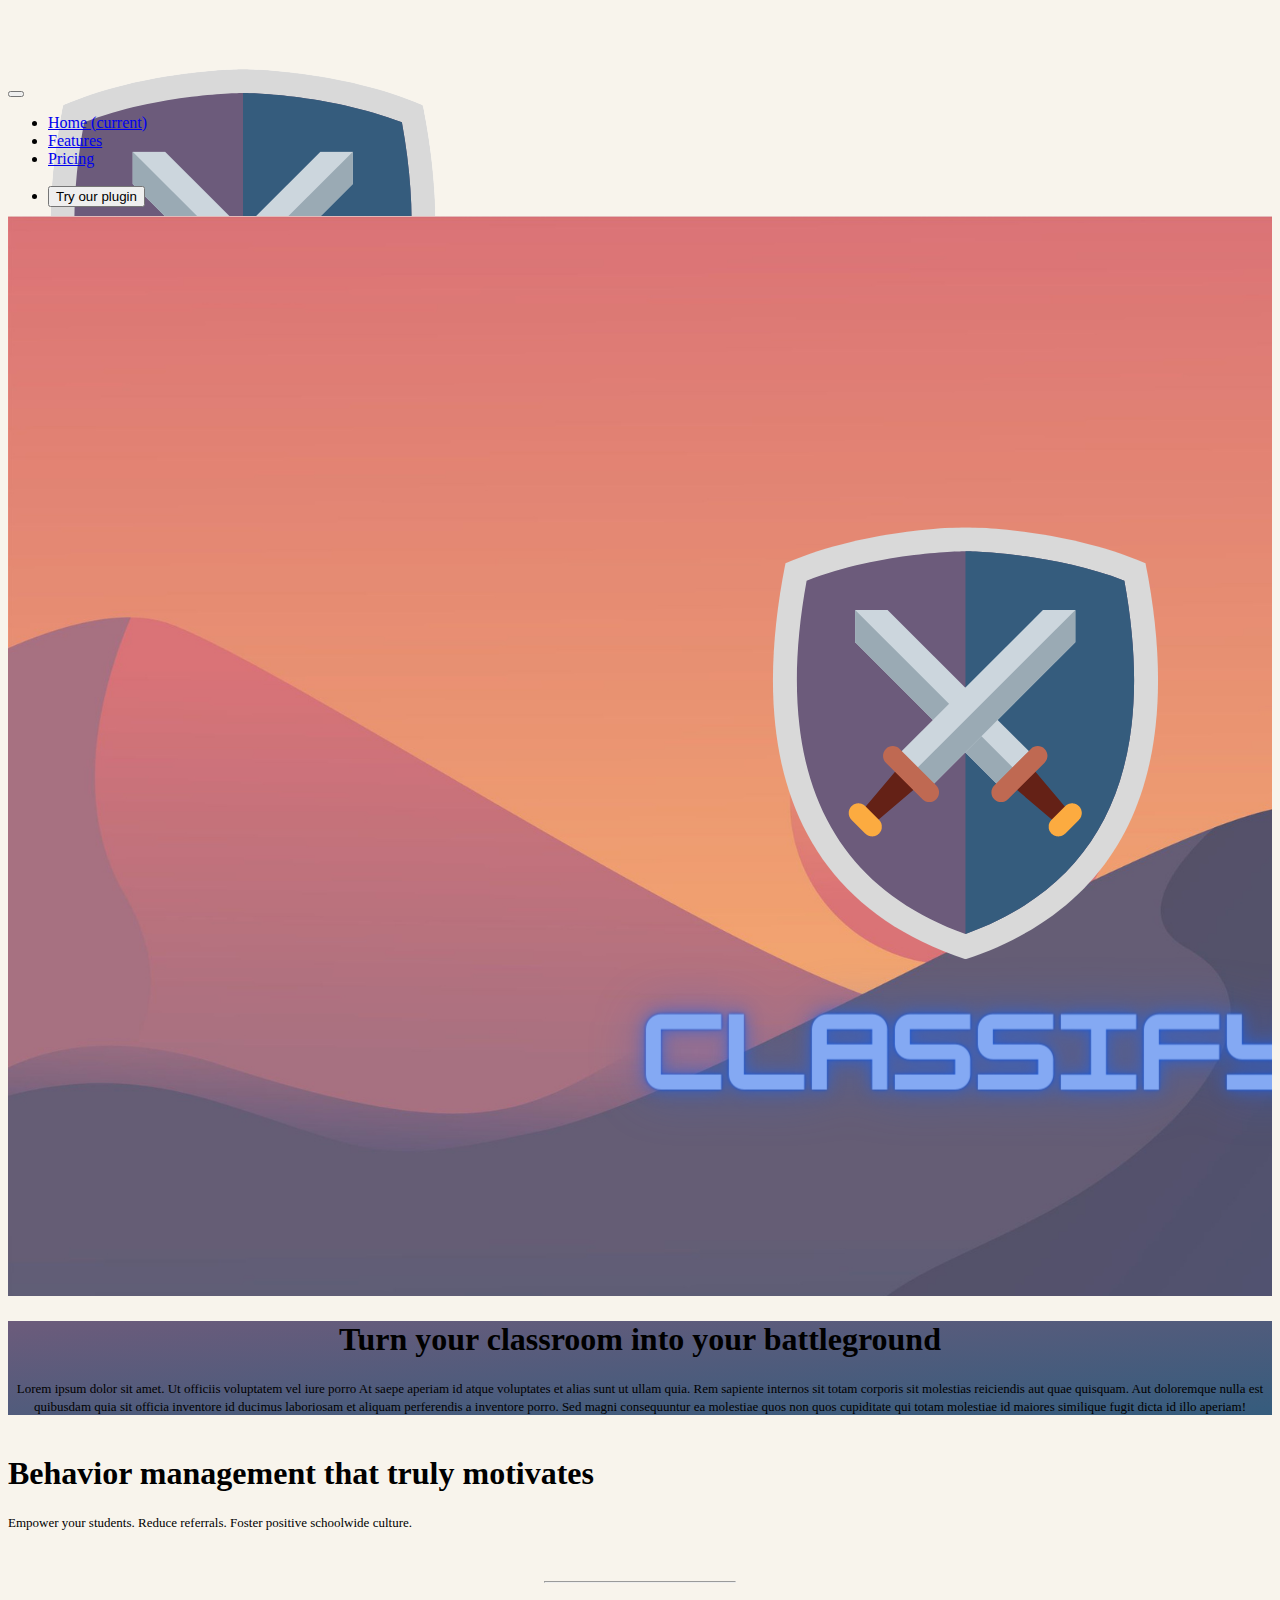
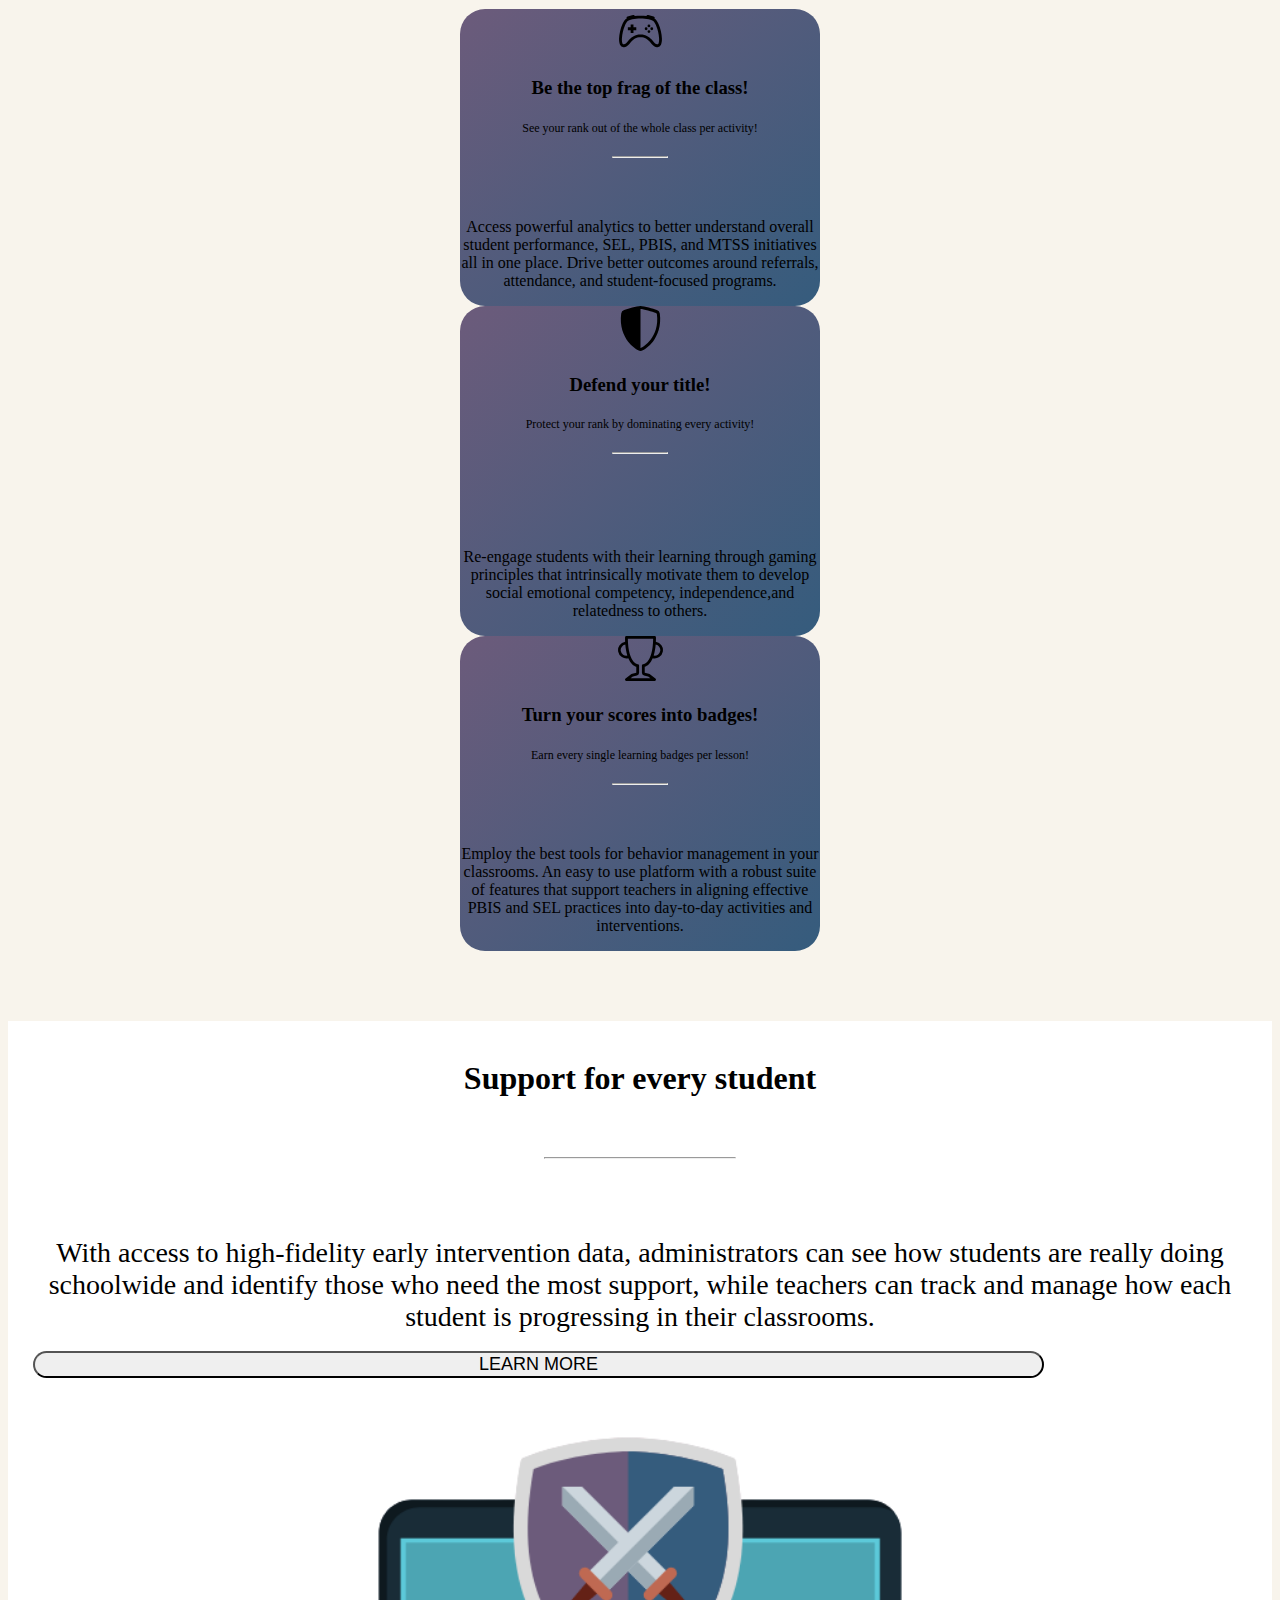
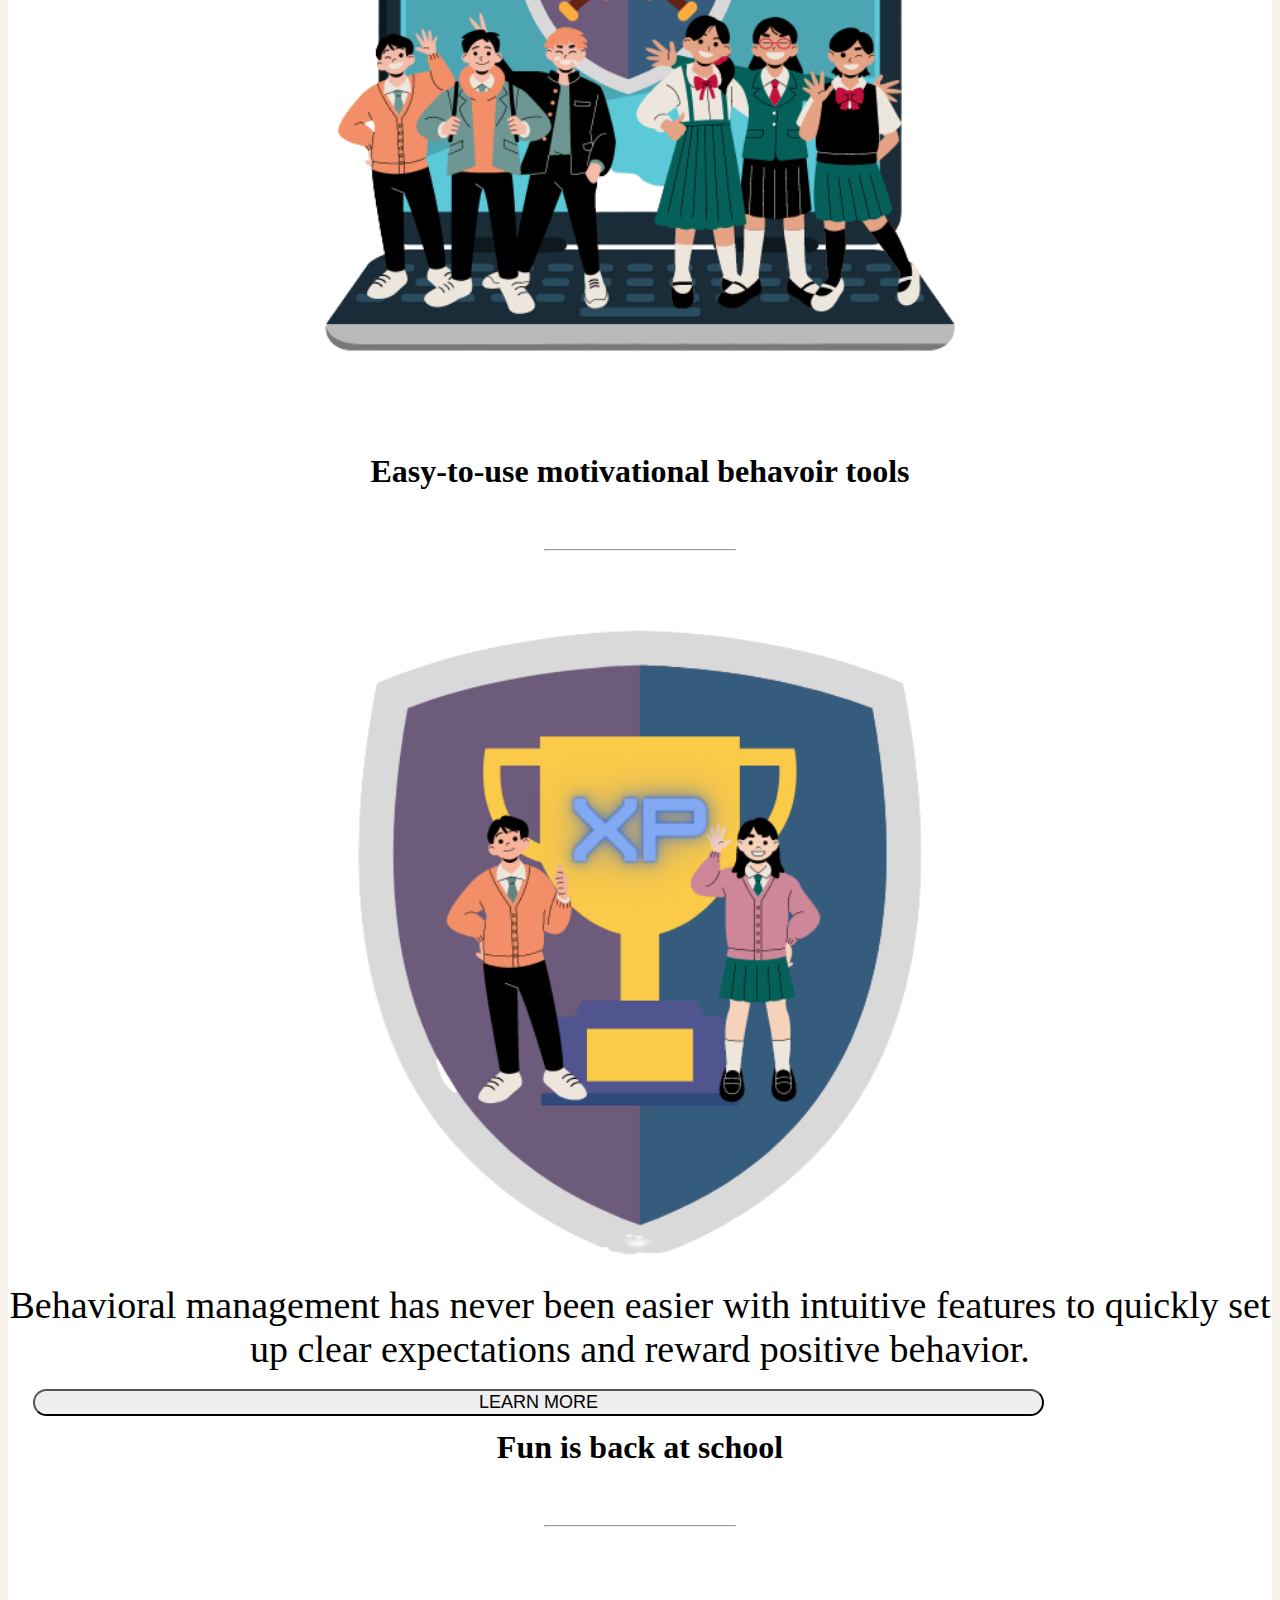
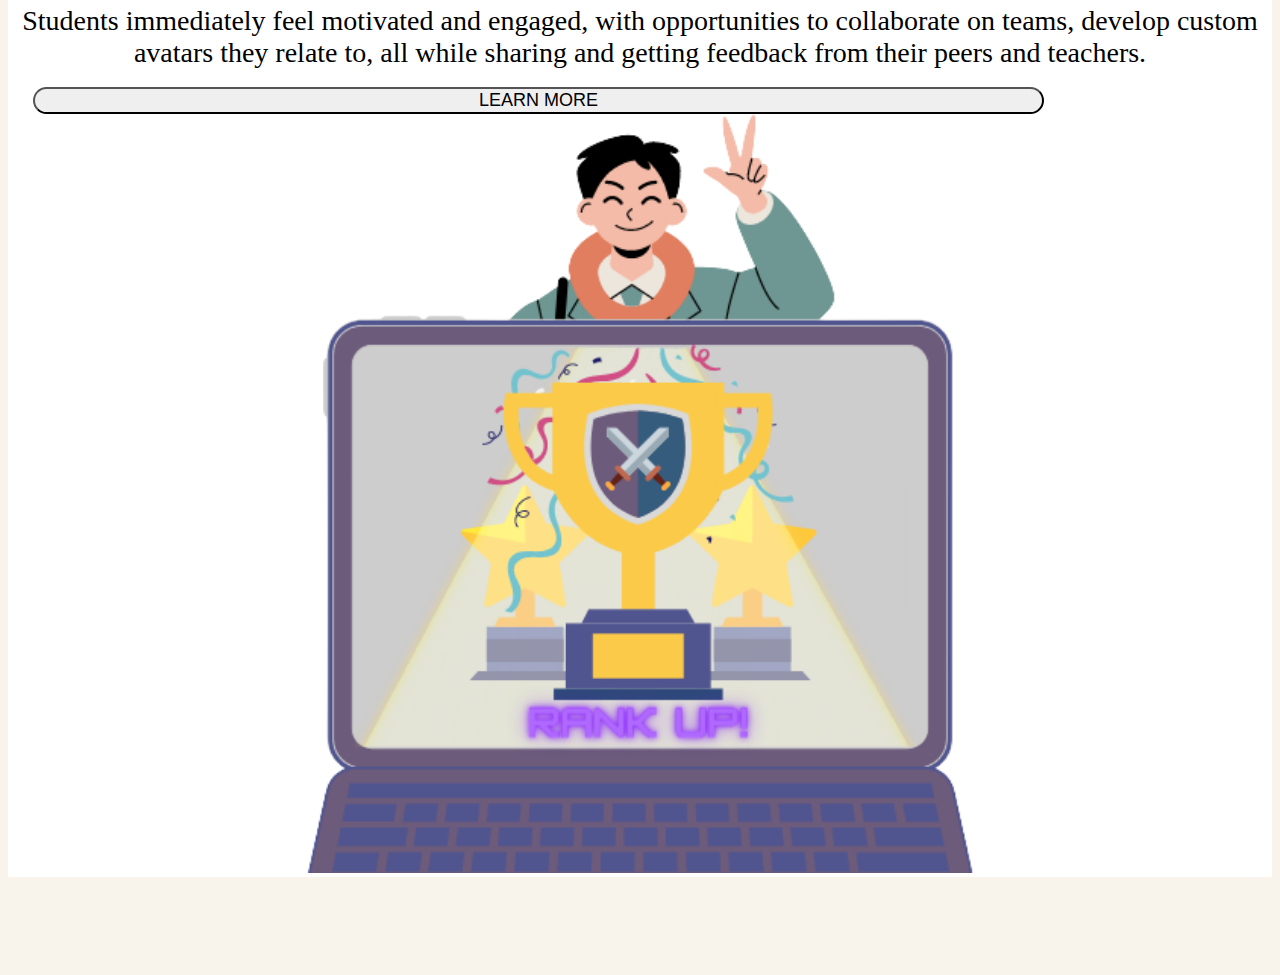
==== commit b8130008: "third commit" ====
--- a/index.html
+++ b/index.html
@@ -170,6 +170,50 @@
             </div>
         </div>
     </div>
+    <!-- details-3 -->
+    <div id="details-2-container" class="p-3 mb-2 bg-light text-dark">
+        <div class="head-div-sec-2">
+            <br>
+            <h1 id="Specializes-head" class="text-center">Easy-to-use motivational behavoir tools</h1><br>
+            <hr id="hr-details">
+            <div class="row">
+                <div class="col-sm-5 col-md-6">&emsp;<br>
+                    <img id="details-3-img" class="img-fluid" src="images/xp.png">
+                    <br><br>
+                </div>
+
+                <div class="col-sm-6 col-md-5 offset-md-2 col-lg-6 offset-lg-0">
+                    <span id="details-3-text" class="d-inline-block text-trunctate" style="max-width: 580px;">
+                        Behavioral management has never been easier with intuitive features to quickly
+                        set up clear expectations and reward positive behavior.
+                    </span><br><br>
+                    <button type="button" id="learn-more" class="btn btn-outline-info" href="#">LEARN MORE</button>
+                </div>
+            </div>
+        </div>
+    </div>
+    <!-- detials-4 -->
+    <div id="details-2-container" class="p-3 mb-2 bg-light text-dark">
+        <div class="head-div-sec-2">
+            <br>
+            <h1 id="Specializes-head" class="text-center">Fun is back at school</h1><br>
+            <hr id="hr-details">
+            <div class="row">
+                <div class="col-sm-5 col-md-6">&emsp;<br>
+                    <span id="details-2-text" class="d-inline-block text-trunctate" style="max-width: 580px;">
+                        Students immediately feel motivated and engaged, with opportunities to collaborate on teams, 
+                        develop custom avatars they relate to, all while sharing and getting feedback from their 
+                        peers and teachers.
+                    </span><br><br>
+                    <button type="button" id="learn-more" class="btn btn-outline-info" href="#">LEARN MORE</button>
+                </div>
+                
+                <div class="col-sm-6 col-md-5 offset-md-2 col-lg-6 offset-lg-0">
+                    <img id="details-4-img" class="img-fluid" src="images/rank-up.png">
+                </div>
+            </div>
+        </div>
+    </div>
     <br><br><br><br><br>
     <!-- Option 1: jQuery and Bootstrap Bundle (includes Popper) -->
     <script src="https://cdn.jsdelivr.net/npm/jquery@3.5.1/dist/jquery.slim.min.js" integrity="sha384-DfXdz2htPH0lsSSs5nCTpuj/zy4C+OGpamoFVy38MVBnE+IbbVYUew+OrCXaRkfj" crossorigin="anonymous"></script>
--- a/style.css
+++ b/style.css
@@ -157,6 +157,24 @@
 	margin-left: 25px;
 }
 
+/* details-3 */
+#details-3-text{
+	text-align: left;
+	font-size: 38px;
+}
+
+
+#details-3-img{
+	width: 50%;
+	/* margin-top: -100px; */
+}
+
+/* details-4 */
+#details-4-img{
+	width: 60%;
+	/* margin-top: -100px; */
+}
+
 @media screen and (max-width: 100%){
     #img-tag, #learn-more{
         width: auto;
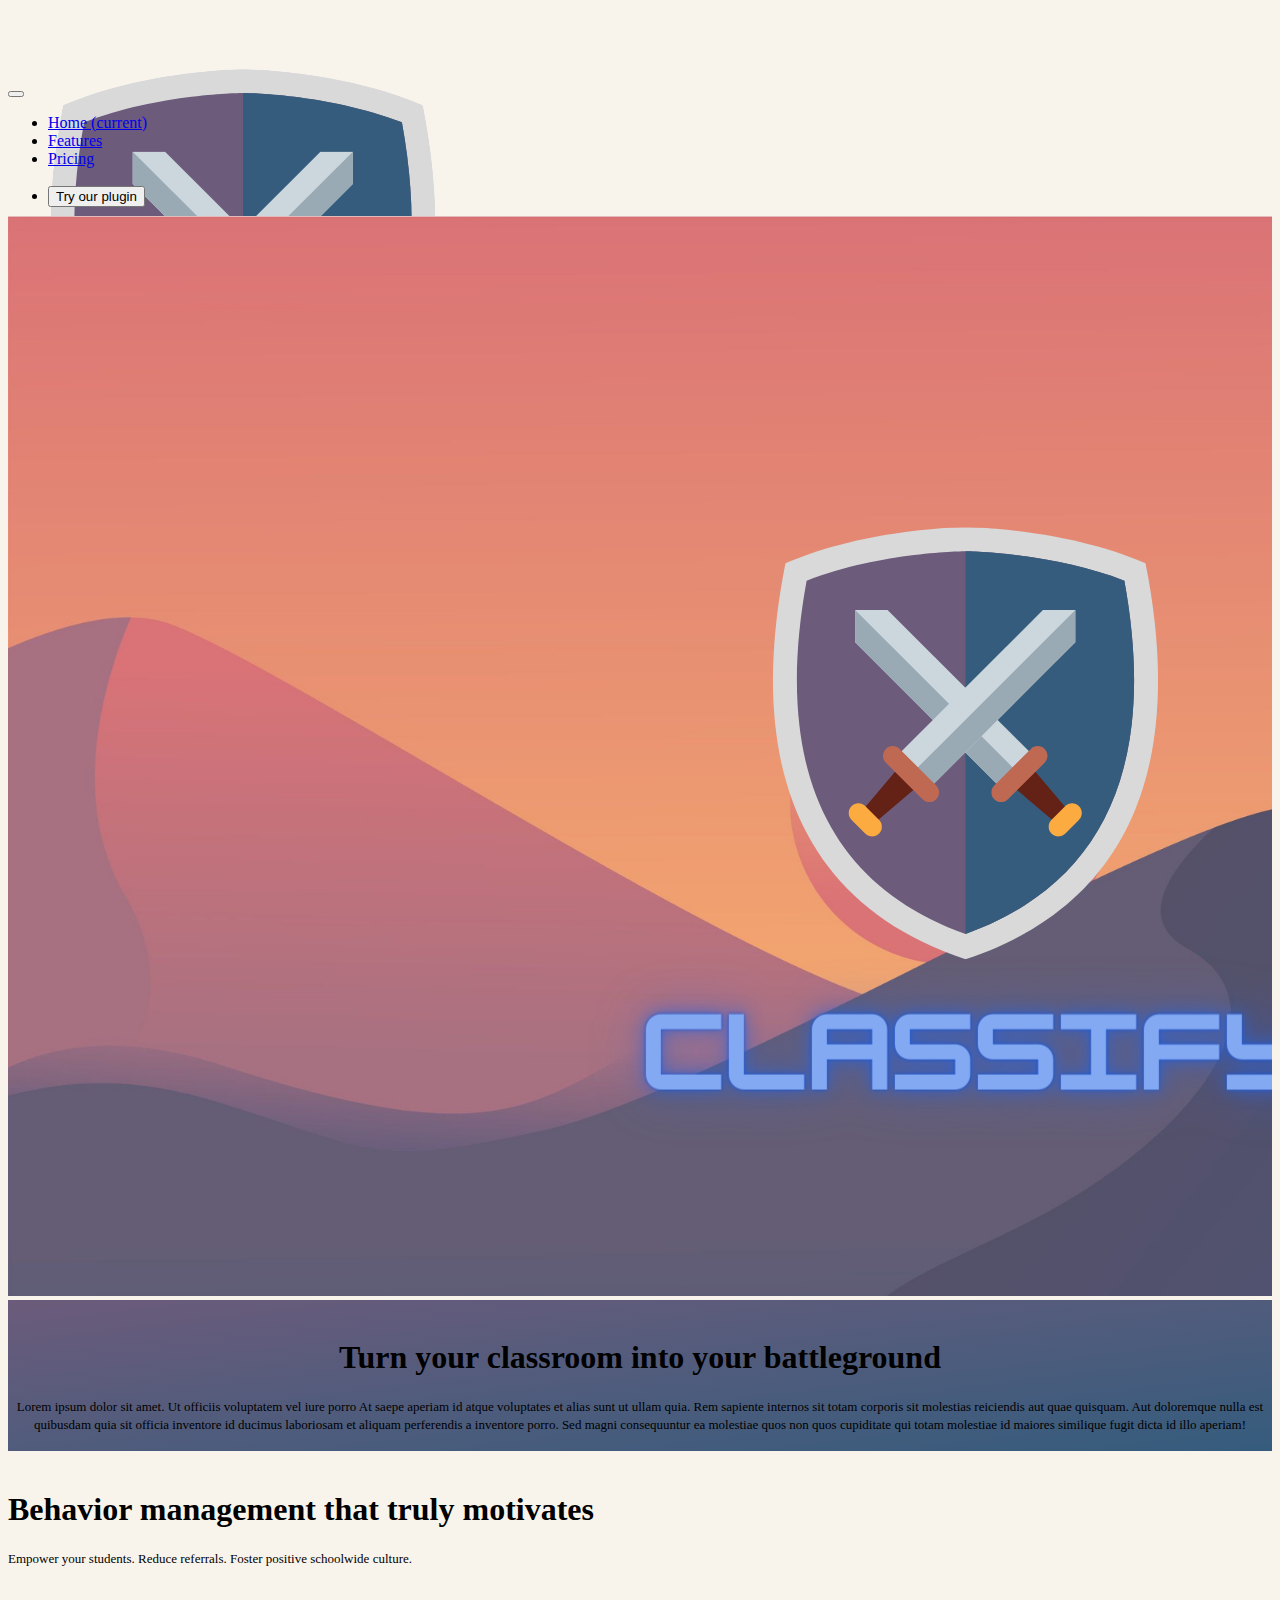
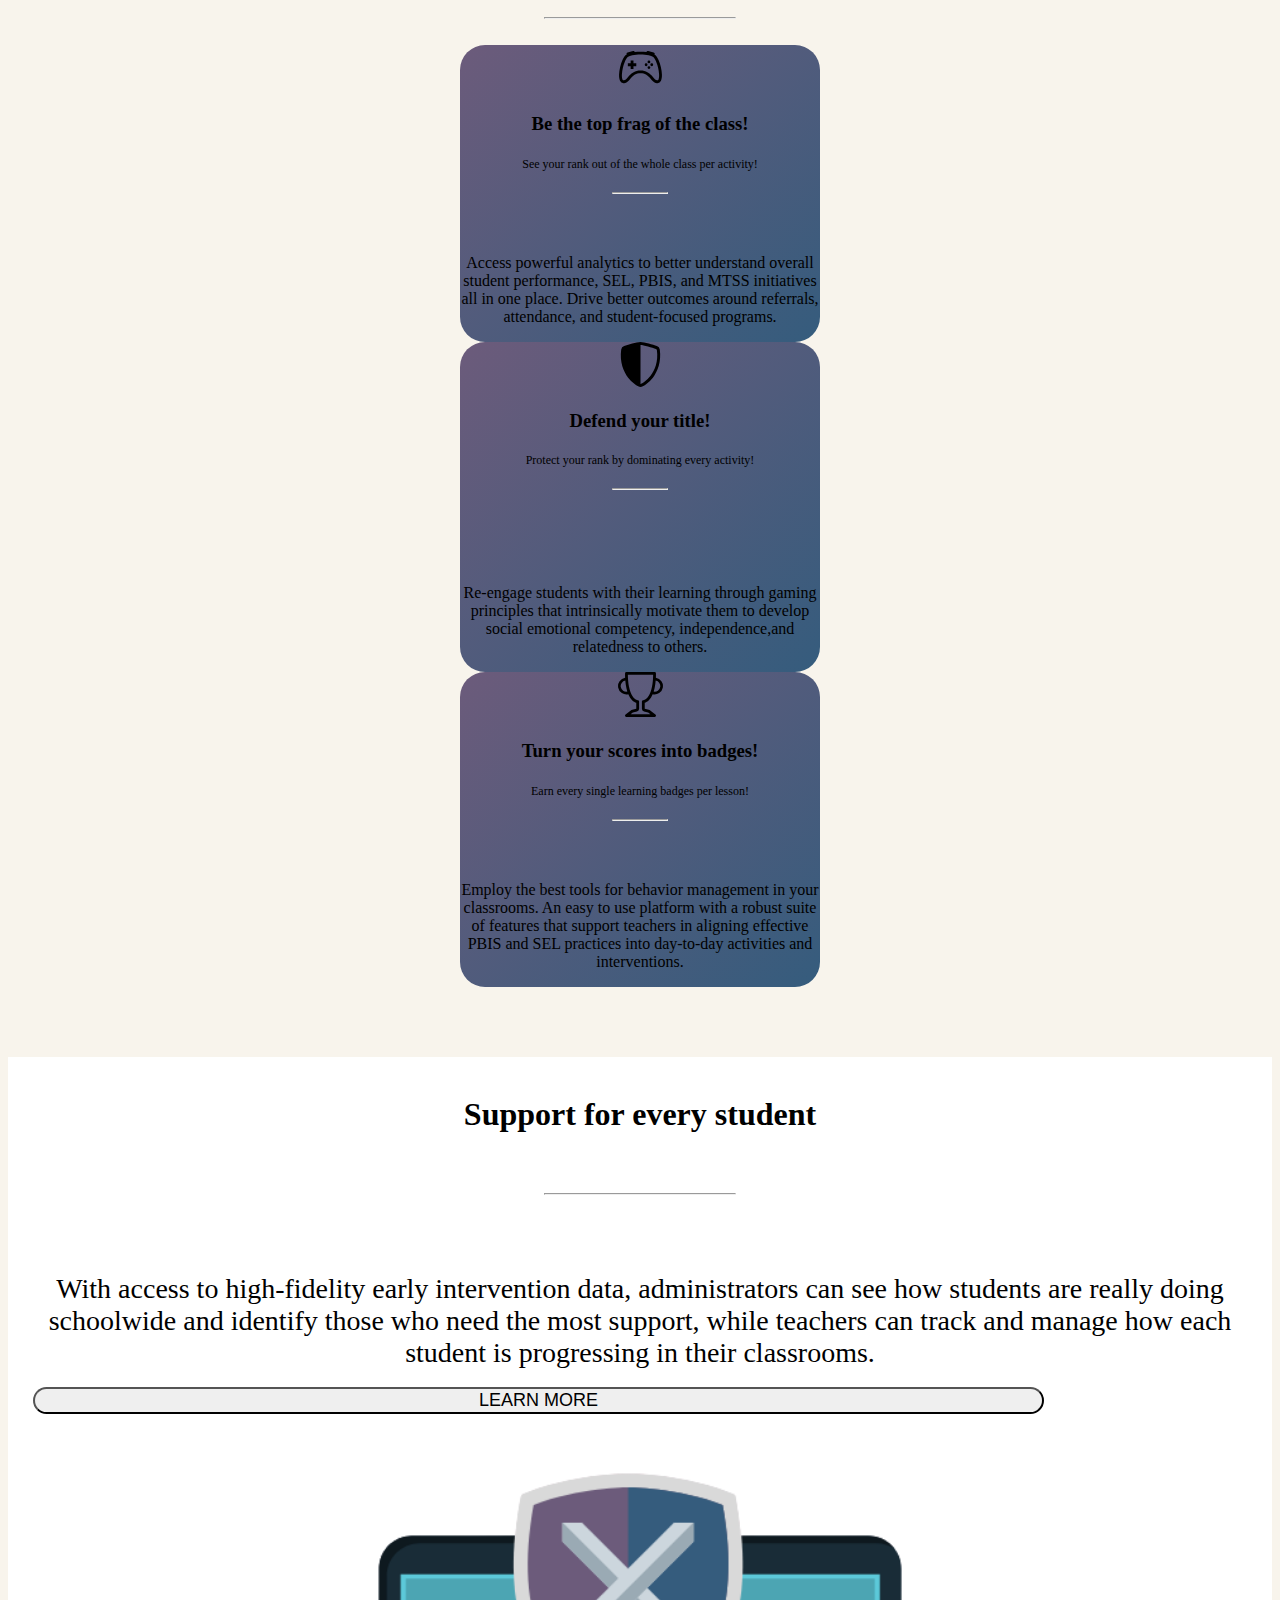
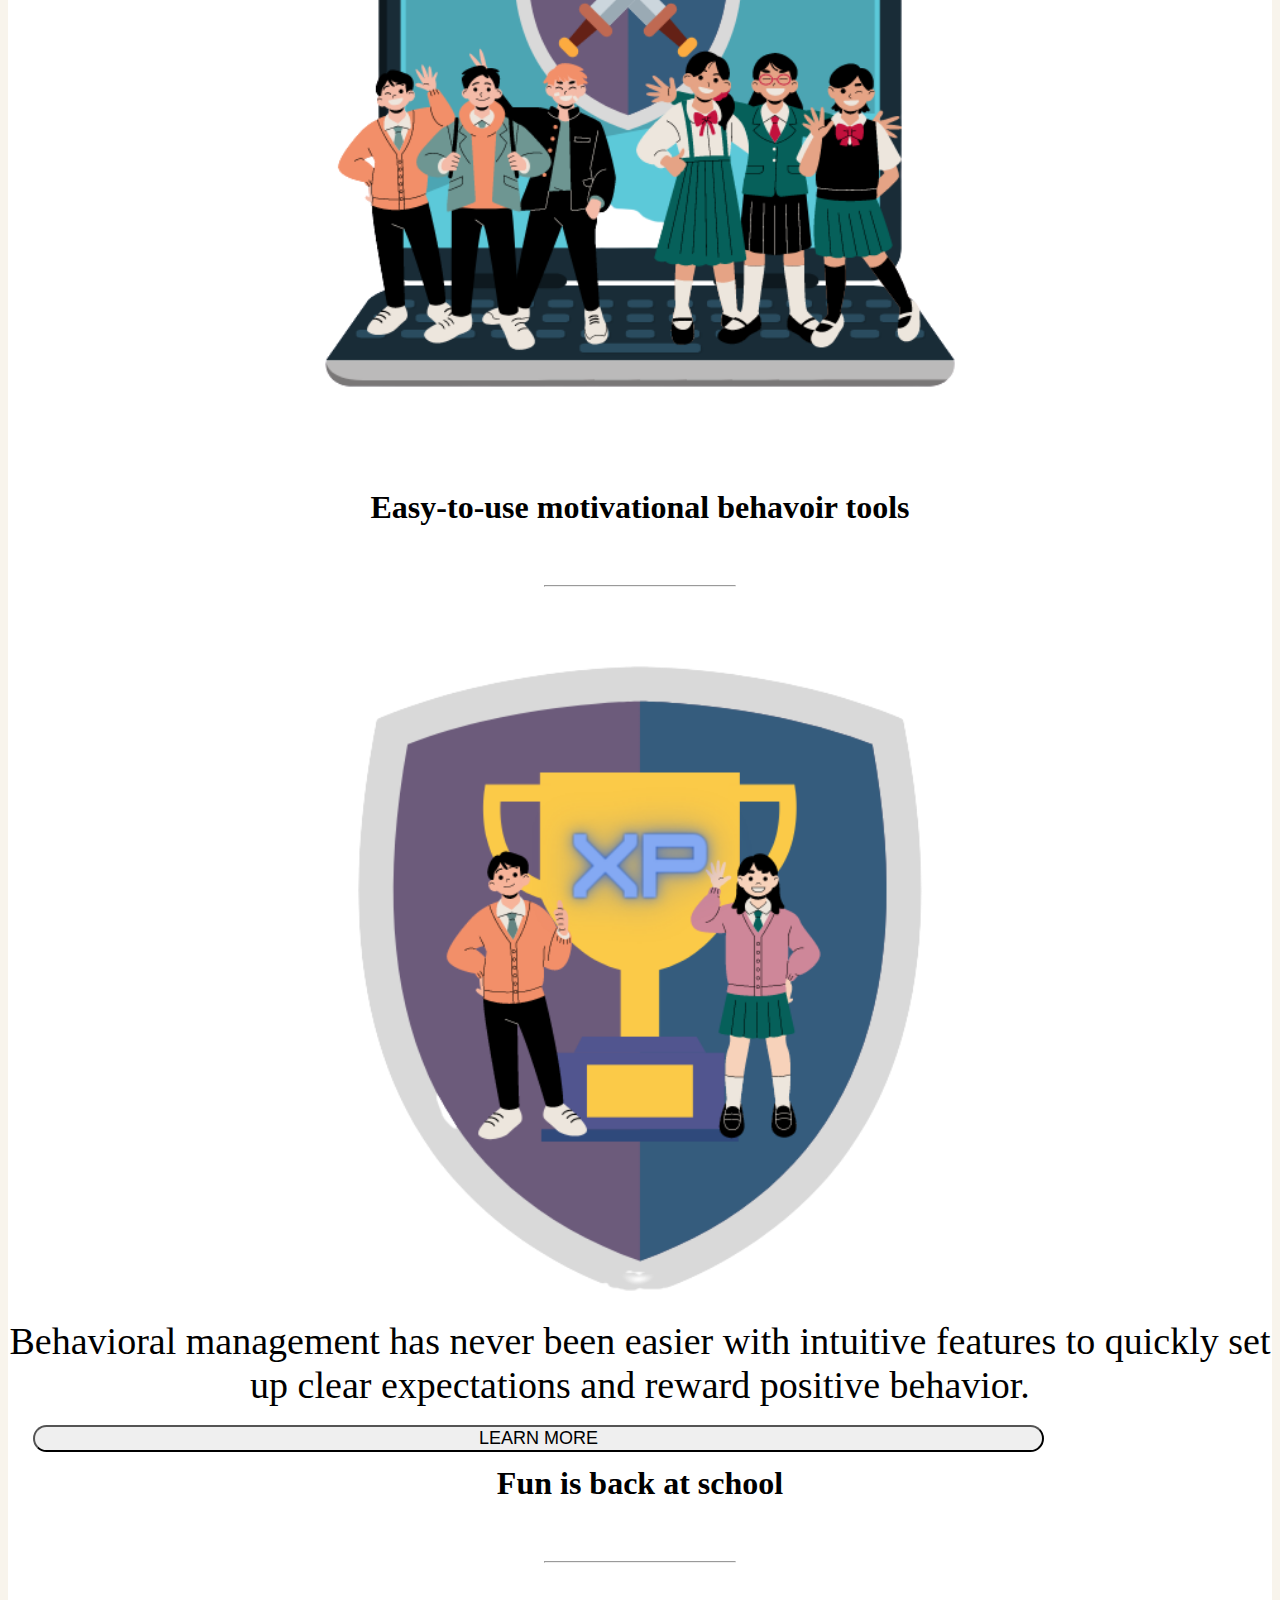
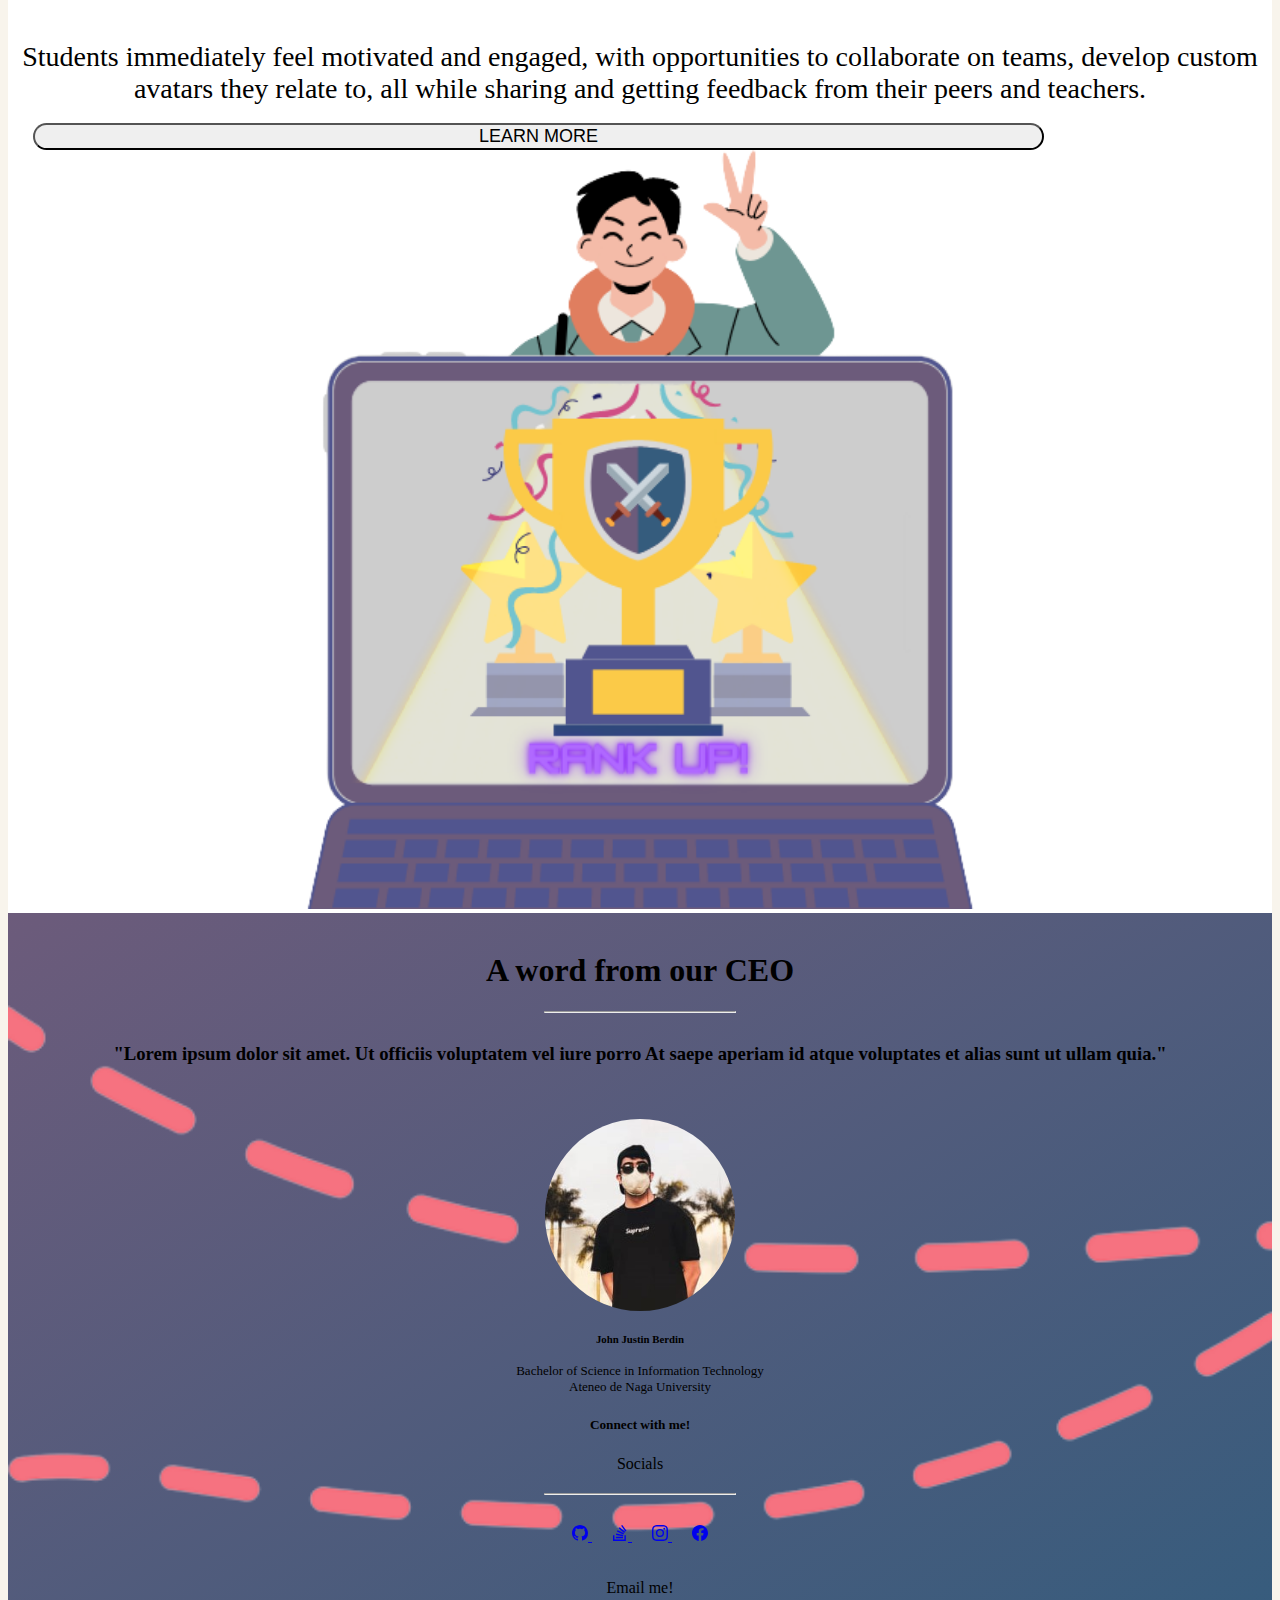
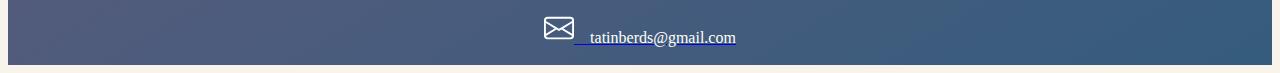
==== commit fcb83068: "fourth commit" ====
--- a/index.html
+++ b/index.html
@@ -22,13 +22,12 @@
     <!-- Navbar section -->
     <nav class="navbar navbar-expand-lg navbar-light bg-light">
         <div class="container-fluid">
-            <a class="navbar-brand" href="#">
+            <a class="navbar-brand" href="#details-text">
                 <div id="nav-logo">
                     <h4 id="navbar-text">
                         <img class="img-fluid" src="images/logo.png">
                             CLASSIFY
                     </h4>
-                    
                 </div>
             </a>
             <button class="navbar-toggler" type="button" data-toggle="collapse" data-target="#navbarNav" aria-controls="navbarNav" aria-expanded="false" aria-label="Toggle navigation">
@@ -60,9 +59,9 @@
     <!-- Body Section -->
     <div class="text-center" id="img-tag">
         <img class="img-fluid" src="images/Classify.png">
-    </div>    
+    </div>
     <div id="special" class="p-3 mb-2 bg-dark text-white">
-        <div class="head-div">
+        <div class="head-div"><br>
             <h1 id="Specializes-head" class="text-center">Turn your classroom into your battleground</h1>
             <span id="header-text" class="d-inline-block text-trunctate font-normal" style="max-width: 580px;">
                 Lorem ipsum dolor sit amet. Ut officiis voluptatem vel iure porro At saepe aperiam id atque voluptates et alias sunt ut ullam quia. 
@@ -72,6 +71,7 @@
                 cupiditate qui totam molestiae id maiores similique  fugit dicta id illo aperiam! 
             </span>
         </div>
+        <br>
     </div>
     <br>
 
@@ -214,7 +214,66 @@
             </div>
         </div>
     </div>
-    <br><br><br><br><br>
+    <!-- quotes -->
+    <div id="quotes" class="p-3 mb-2 bg-dark text-white" >
+        <div class="head-div">
+            <br>
+            <h1 id="Specializes-head" class="text-center">A word from our CEO</h1>
+            <hr id="hr-quotes">
+                <h3>
+                    "Lorem ipsum dolor sit amet. Ut officiis voluptatem vel iure porro 
+                    At saepe aperiam id atque voluptates et alias sunt ut ullam quia."
+                </h3>
+            <br>
+            <span id="quotes-text" class="order-2 p-2 bd-highlight font-normal" style="max-width: 580px;">
+                <br>
+                <img id="ceo-img" src="images/me-4.jpg">
+                <div id="quote-name">
+                    <h5>John Justin Berdin</h5>
+                    <p>Bachelor of Science in Information Technology <br> Ateneo de Naga University</p>
+                </div>
+            </span>
+            <h5>Connect with me!</h5>
+            <p>Socials</p>
+            <hr id="hr-quotes">
+            <!-- social media buttons -->
+            <div id="socials">
+                <a id="github" type="button" class="btn btn-info" href="https://www.github.com/CodeGrinder123">
+                    <svg xmlns="http://www.w3.org/2000/svg" width="16" height="16" fill="currentColor" class="bi bi-github" viewBox="0 0 16 16">
+                        <path d="M8 0C3.58 0 0 3.58 0 8c0 3.54 2.29 6.53 5.47 7.59.4.07.55-.17.55-.38 0-.19-.01-.82-.01-1.49-2.01.37-2.53-.49-2.69-.94-.09-.23-.48-.94-.82-1.13-.28-.15-.68-.52-.01-.53.63-.01 1.08.58 1.23.82.72 1.21 1.87.87 2.33.66.07-.52.28-.87.51-1.07-1.78-.2-3.64-.89-3.64-3.95 0-.87.31-1.59.82-2.15-.08-.2-.36-1.02.08-2.12 0 0 .67-.21 2.2.82.64-.18 1.32-.27 2-.27.68 0 1.36.09 2 .27 1.53-1.04 2.2-.82 2.2-.82.44 1.1.16 1.92.08 2.12.51.56.82 1.27.82 2.15 0 3.07-1.87 3.75-3.65 3.95.29.25.54.73.54 1.48 0 1.07-.01 1.93-.01 2.2 0 .21.15.46.55.38A8.012 8.012 0 0 0 16 8c0-4.42-3.58-8-8-8z"/>
+                    </svg>
+                </a> &emsp;
+                <a id="stackoverflow" type="button" class="btn btn-info" href="https://stackoverflow.com/users/12395434/codegrinder">
+                    <svg xmlns="http://www.w3.org/2000/svg" width="16" height="16" fill="currentColor" class="bi bi-stack-overflow" viewBox="0 0 16 16">
+                        <path d="M12.412 14.572V10.29h1.428V16H1v-5.71h1.428v4.282h9.984z"/>
+                        <path d="M3.857 13.145h7.137v-1.428H3.857v1.428zM10.254 0 9.108.852l4.26 5.727 1.146-.852L10.254 0zm-3.54 3.377 5.484 4.567.913-1.097L7.627 2.28l-.914 1.097zM4.922 6.55l6.47 3.013.603-1.294-6.47-3.013-.603 1.294zm-.925 3.344 6.985 1.469.294-1.398-6.985-1.468-.294 1.397z"/>
+                    </svg>
+                </a> &emsp;
+                <a id="instagram" type="button" class="btn btn-info" href="https://www.instagram.com/tatinberds/">
+                    <svg xmlns="http://www.w3.org/2000/svg" width="16" height="16" fill="currentColor" class="bi bi-instagram" viewBox="0 0 16 16">
+                        <path d="M8 0C5.829 0 5.556.01 4.703.048 3.85.088 3.269.222 2.76.42a3.917 3.917 0 0 0-1.417.923A3.927 3.927 0 0 0 .42 2.76C.222 3.268.087 3.85.048 4.7.01 5.555 0 5.827 0 8.001c0 2.172.01 2.444.048 3.297.04.852.174 1.433.372 1.942.205.526.478.972.923 1.417.444.445.89.719 1.416.923.51.198 1.09.333 1.942.372C5.555 15.99 5.827 16 8 16s2.444-.01 3.298-.048c.851-.04 1.434-.174 1.943-.372a3.916 3.916 0 0 0 1.416-.923c.445-.445.718-.891.923-1.417.197-.509.332-1.09.372-1.942C15.99 10.445 16 10.173 16 8s-.01-2.445-.048-3.299c-.04-.851-.175-1.433-.372-1.941a3.926 3.926 0 0 0-.923-1.417A3.911 3.911 0 0 0 13.24.42c-.51-.198-1.092-.333-1.943-.372C10.443.01 10.172 0 7.998 0h.003zm-.717 1.442h.718c2.136 0 2.389.007 3.232.046.78.035 1.204.166 1.486.275.373.145.64.319.92.599.28.28.453.546.598.92.11.281.24.705.275 1.485.039.843.047 1.096.047 3.231s-.008 2.389-.047 3.232c-.035.78-.166 1.203-.275 1.485a2.47 2.47 0 0 1-.599.919c-.28.28-.546.453-.92.598-.28.11-.704.24-1.485.276-.843.038-1.096.047-3.232.047s-2.39-.009-3.233-.047c-.78-.036-1.203-.166-1.485-.276a2.478 2.478 0 0 1-.92-.598 2.48 2.48 0 0 1-.6-.92c-.109-.281-.24-.705-.275-1.485-.038-.843-.046-1.096-.046-3.233 0-2.136.008-2.388.046-3.231.036-.78.166-1.204.276-1.486.145-.373.319-.64.599-.92.28-.28.546-.453.92-.598.282-.11.705-.24 1.485-.276.738-.034 1.024-.044 2.515-.045v.002zm4.988 1.328a.96.96 0 1 0 0 1.92.96.96 0 0 0 0-1.92zm-4.27 1.122a4.109 4.109 0 1 0 0 8.217 4.109 4.109 0 0 0 0-8.217zm0 1.441a2.667 2.667 0 1 1 0 5.334 2.667 2.667 0 0 1 0-5.334z"/>
+                    </svg>
+                </a> &emsp;
+                <a id="facebook" type="button" class="btn btn-info" href="https://www.facebook.com/john.berdin.14/">
+                    <svg xmlns="http://www.w3.org/2000/svg" width="16" height="16" fill="currentColor" class="bi bi-facebook" viewBox="0 0 16 16">
+                        <path d="M16 8.049c0-4.446-3.582-8.05-8-8.05C3.58 0-.002 3.603-.002 8.05c0 4.017 2.926 7.347 6.75 7.951v-5.625h-2.03V8.05H6.75V6.275c0-2.017 1.195-3.131 3.022-3.131.876 0 1.791.157 1.791.157v1.98h-1.009c-.993 0-1.303.621-1.303 1.258v1.51h2.218l-.354 2.326H9.25V16c3.824-.604 6.75-3.934 6.75-7.951z"/>
+                    </svg>
+                </a>
+            </div>
+            <br>
+            <!-- email -->
+            <p>Email me!</p>
+            <a href="mailto:tatinberds@gmail.com" id="email-link">
+				<svg id="email" xmlns="http://www.w3.org/2000/svg" width="30" height="30" fill="currentColor" class="bi bi-envelope" viewBox="0 0 16 16">
+					<path d="M0 4a2 2 0 0 1 2-2h12a2 2 0 0 1 2 2v8a2 2 0 0 1-2 2H2a2 2 0 0 1-2-2V4Zm2-1a1 1 0 0 0-1 1v.217l7 4.2 7-4.2V4a1 1 0 0 0-1-1H2Zm13 2.383-4.708 2.825L15 11.105V5.383Zm-.034 6.876-5.64-3.471L8 9.583l-1.326-.795-5.64 3.47A1 1 0 0 0 2 13h12a1 1 0 0 0 .966-.741ZM1 11.105l4.708-2.897L1 5.383v5.722Z"/>
+				</svg>
+				<span id="email-text" class="d-inline-block text-trunctate font-normal" style="max-width: 580px;">
+					&nbsp;&nbsp; tatinberds@gmail.com
+				</span>
+			</a>
+            <br><br>
+        </div>
+    </div>
     <!-- Option 1: jQuery and Bootstrap Bundle (includes Popper) -->
     <script src="https://cdn.jsdelivr.net/npm/jquery@3.5.1/dist/jquery.slim.min.js" integrity="sha384-DfXdz2htPH0lsSSs5nCTpuj/zy4C+OGpamoFVy38MVBnE+IbbVYUew+OrCXaRkfj" crossorigin="anonymous"></script>
     <script src="https://cdn.jsdelivr.net/npm/bootstrap@4.6.1/dist/js/bootstrap.bundle.min.js" integrity="sha384-fQybjgWLrvvRgtW6bFlB7jaZrFsaBXjsOMm/tB9LTS58ONXgqbR9W8oWht/amnpF" crossorigin="anonymous"></script>
--- a/style.css
+++ b/style.css
@@ -175,8 +175,44 @@
 	/* margin-top: -100px; */
 }
 
+/* quotes */
+#quotes{
+    text-align: center;
+    background-image: url("images/quotes-bg.png"), linear-gradient(to top left, #355c7d, #6c5b7b);
+	background-repeat: no-repeat;
+	background-size: cover;
+}
+
+#hr-quotes{
+	display: block;
+	background-color: #F67280;
+	width: 15%;
+	margin-top: 20px;
+	align-content: center;
+	margin-bottom: 30px;
+}
+
+#quotes-text{
+    text-align: left;
+	font-size: small;
+}
+
+#quote-name{
+	/* margin-left: 80px; */
+	text-align: center;
+}
+
+#ceo-img{
+	width: 15%;
+	border-radius: 50%;
+}
+
+#email, #email-text{
+	color: white;
+}
+
 @media screen and (max-width: 100%){
-    #img-tag, #learn-more{
+    #img-tag, #learn-more, #socials{
         width: auto;
     }
 }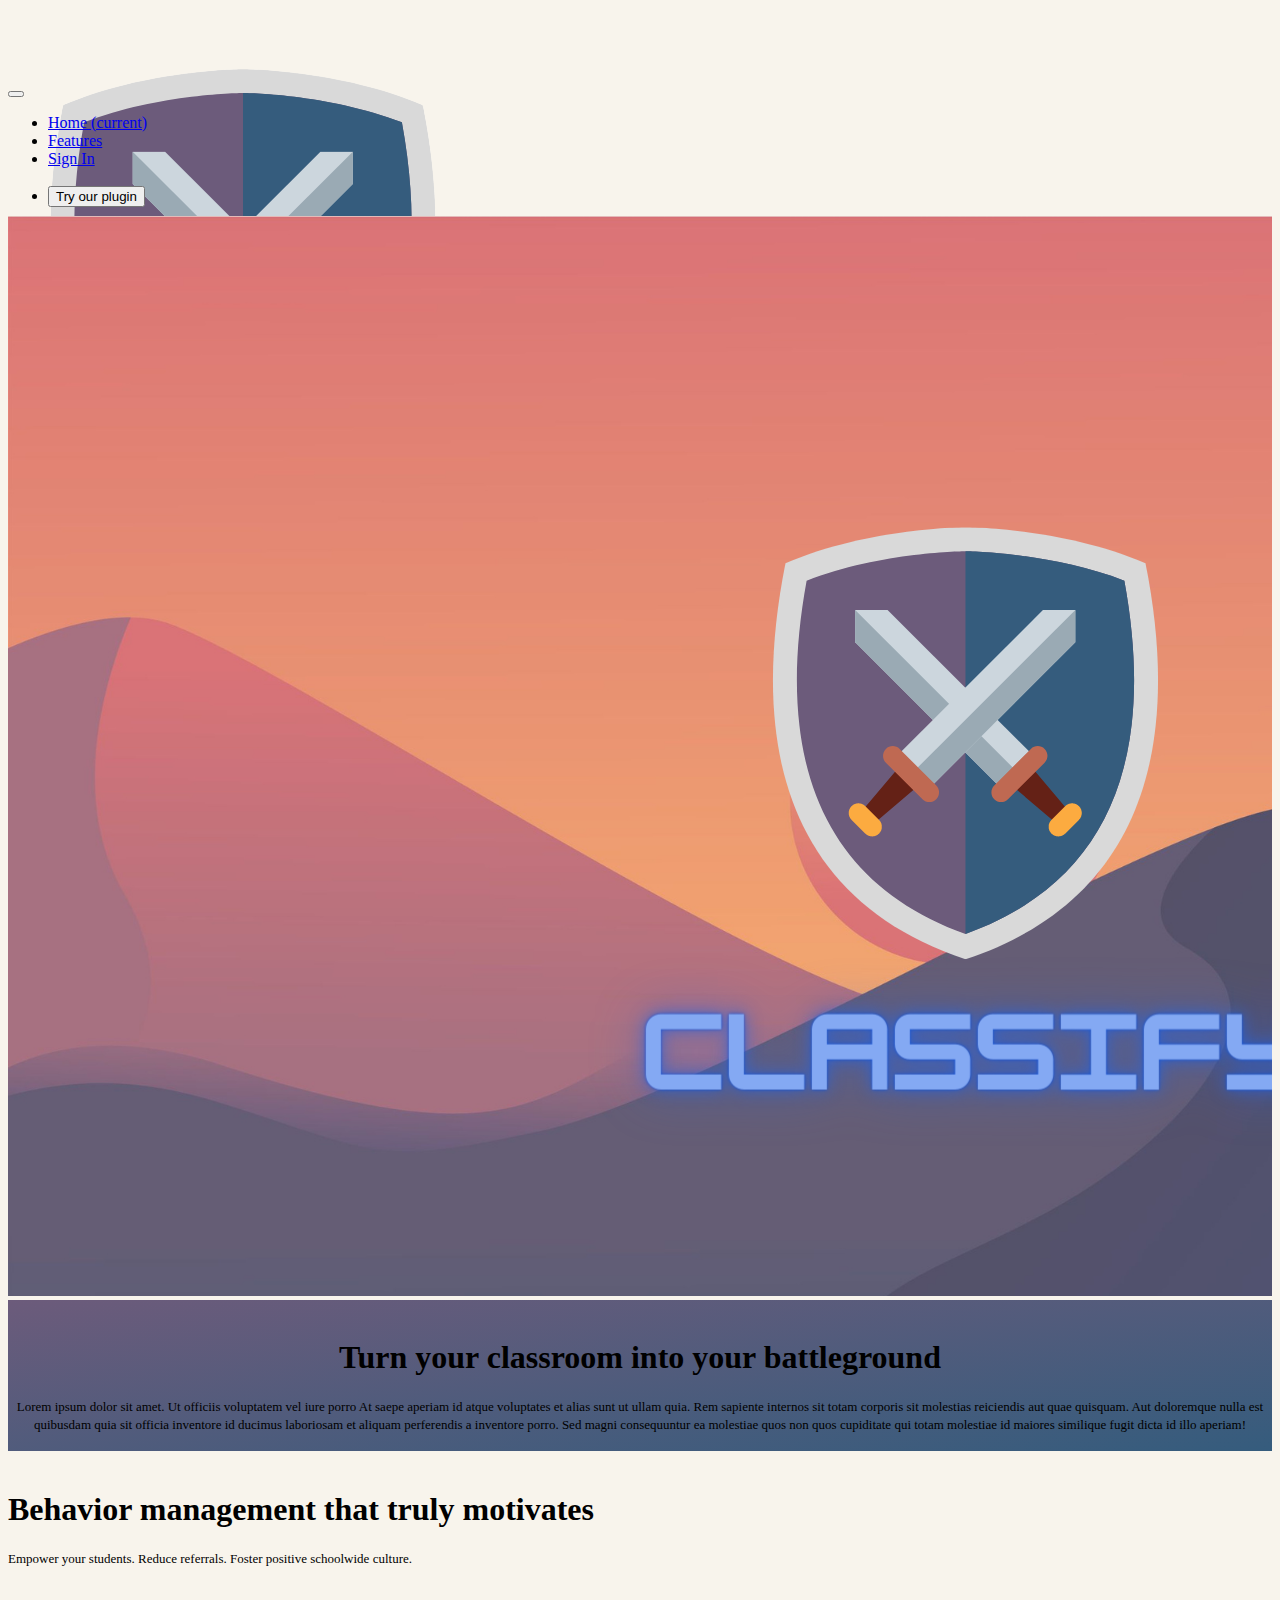
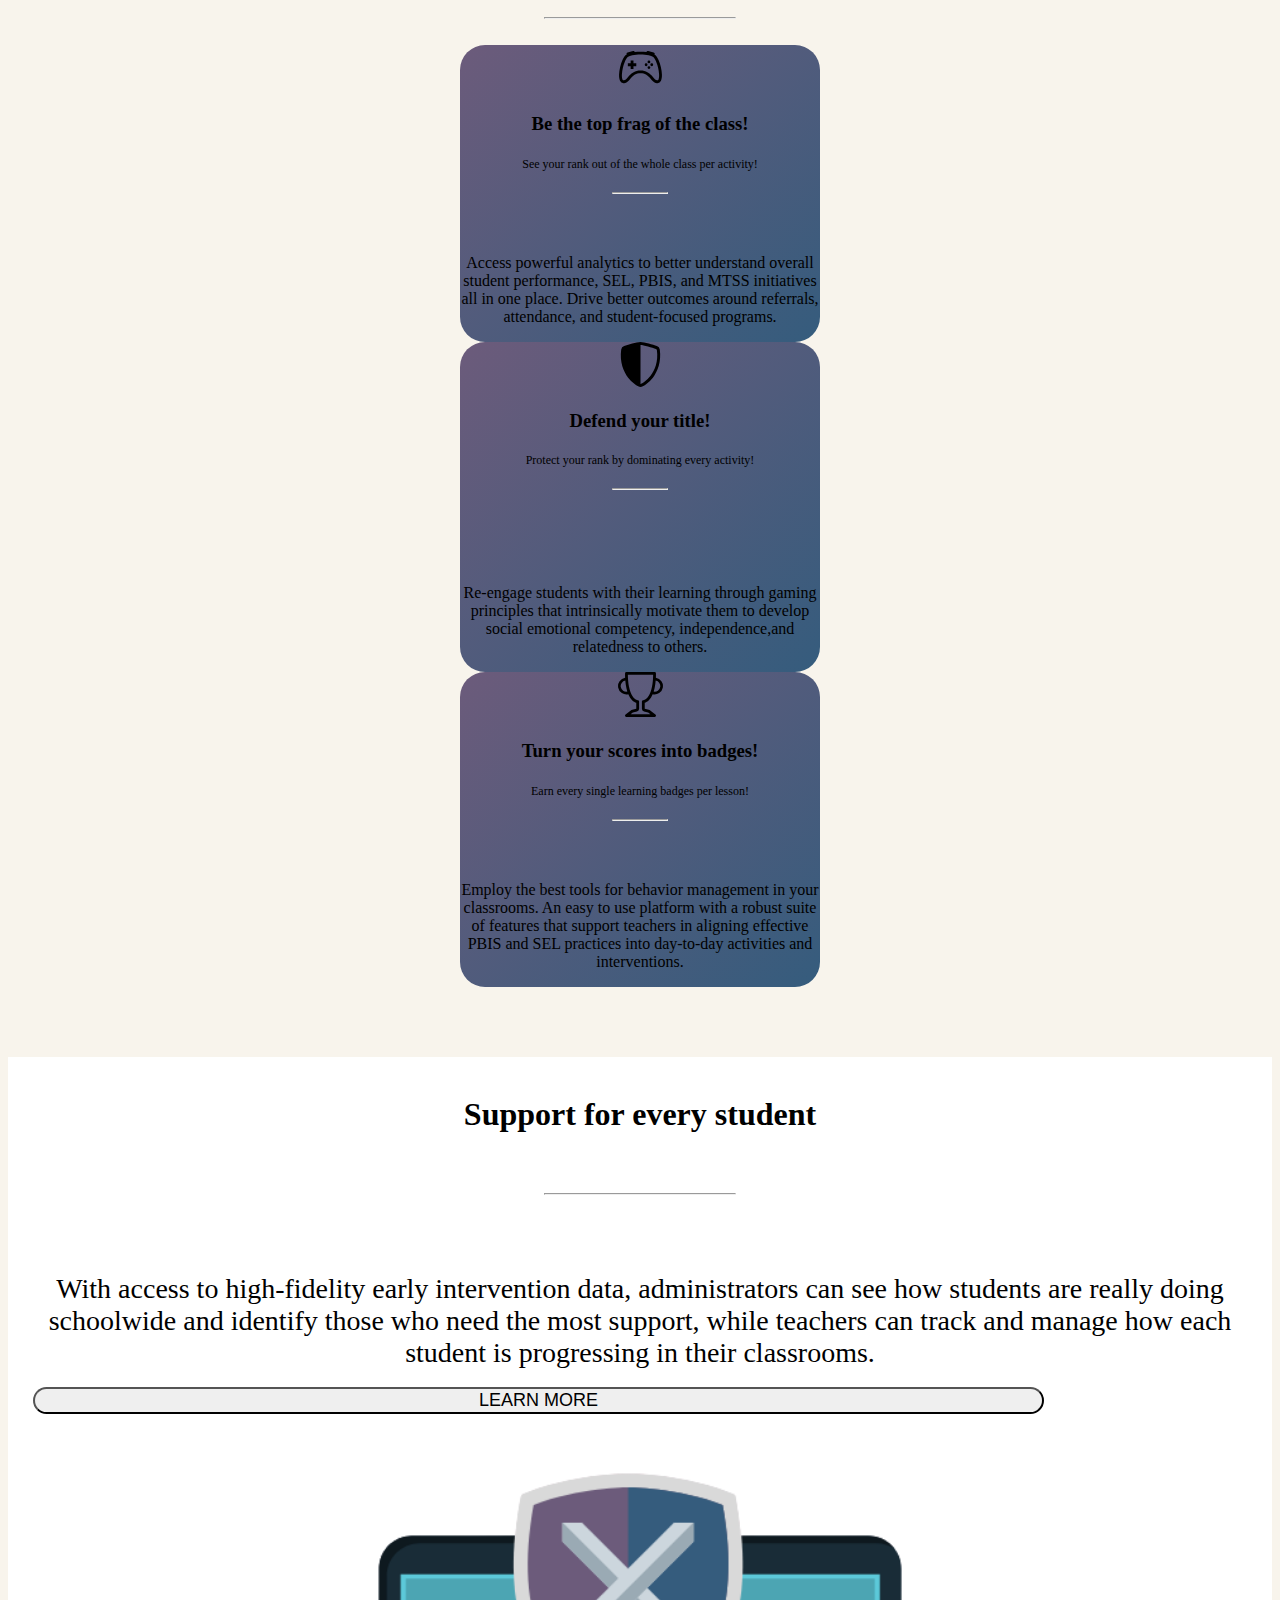
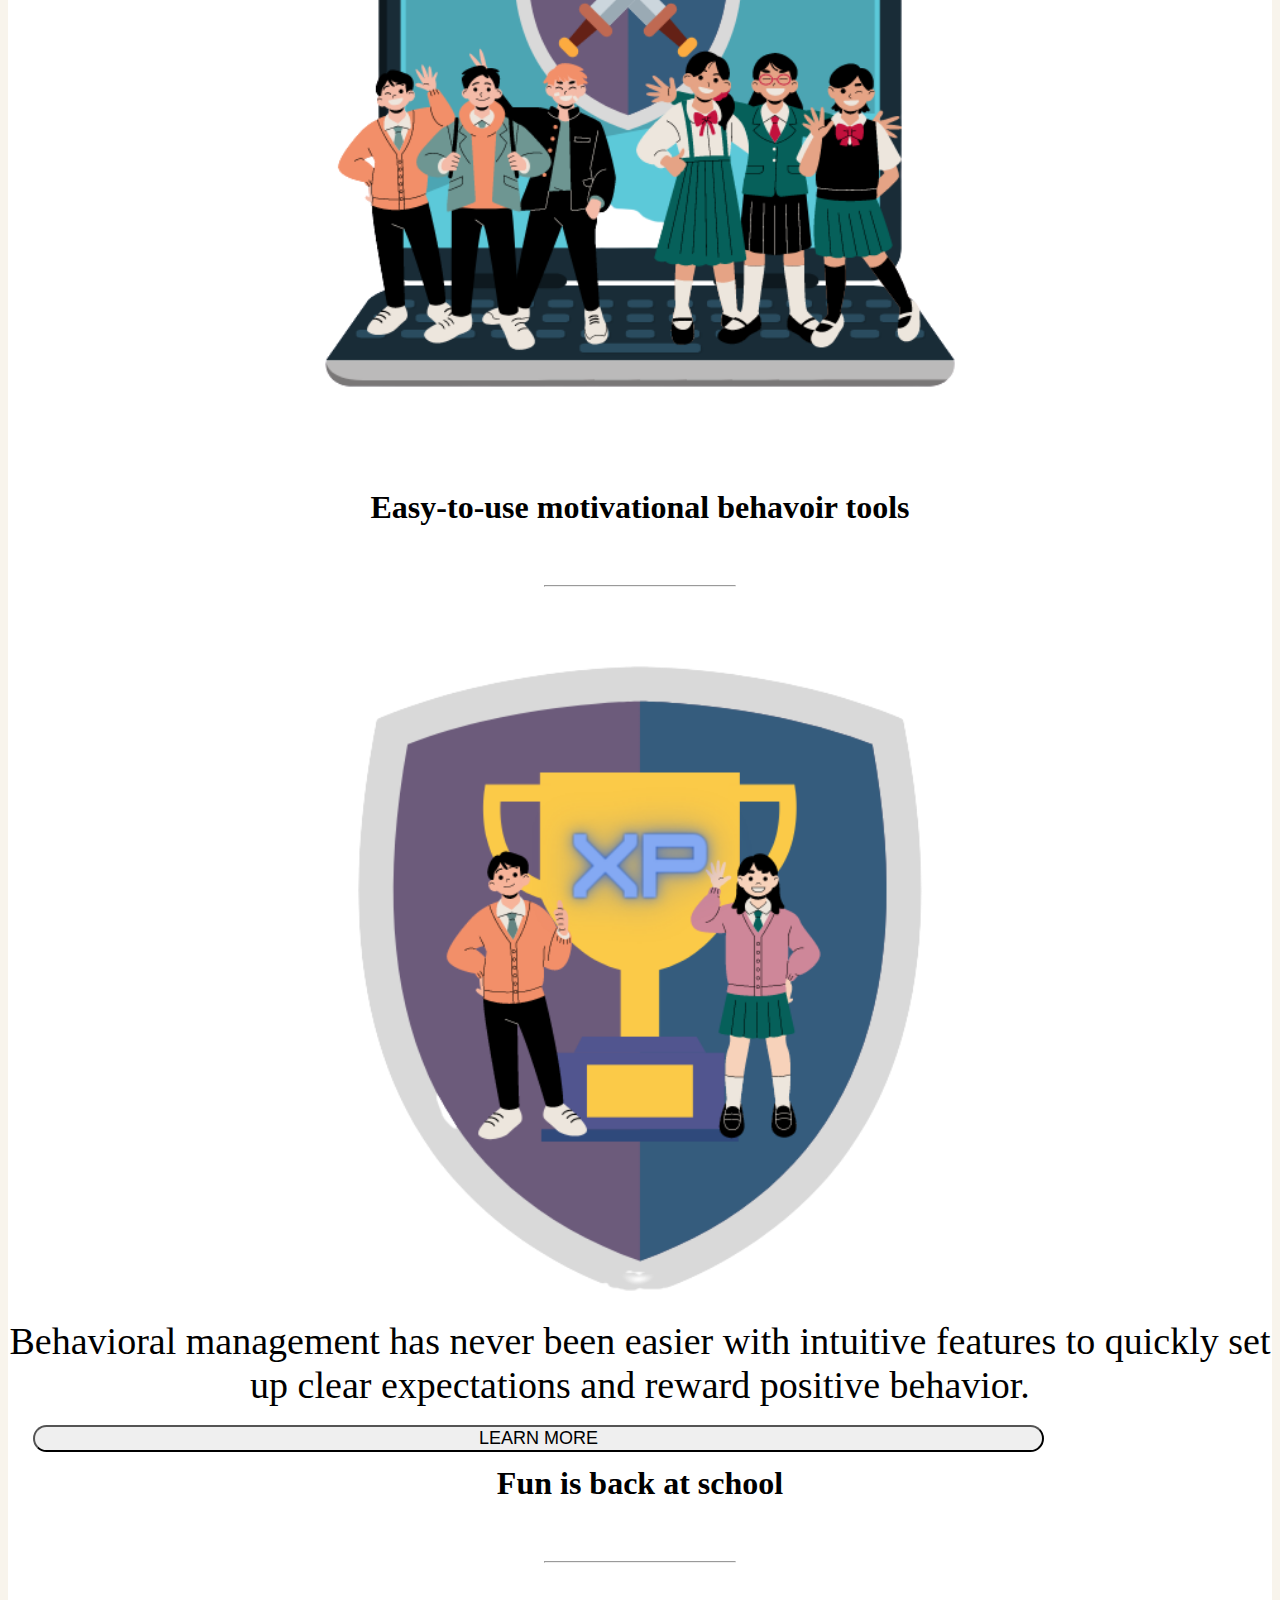
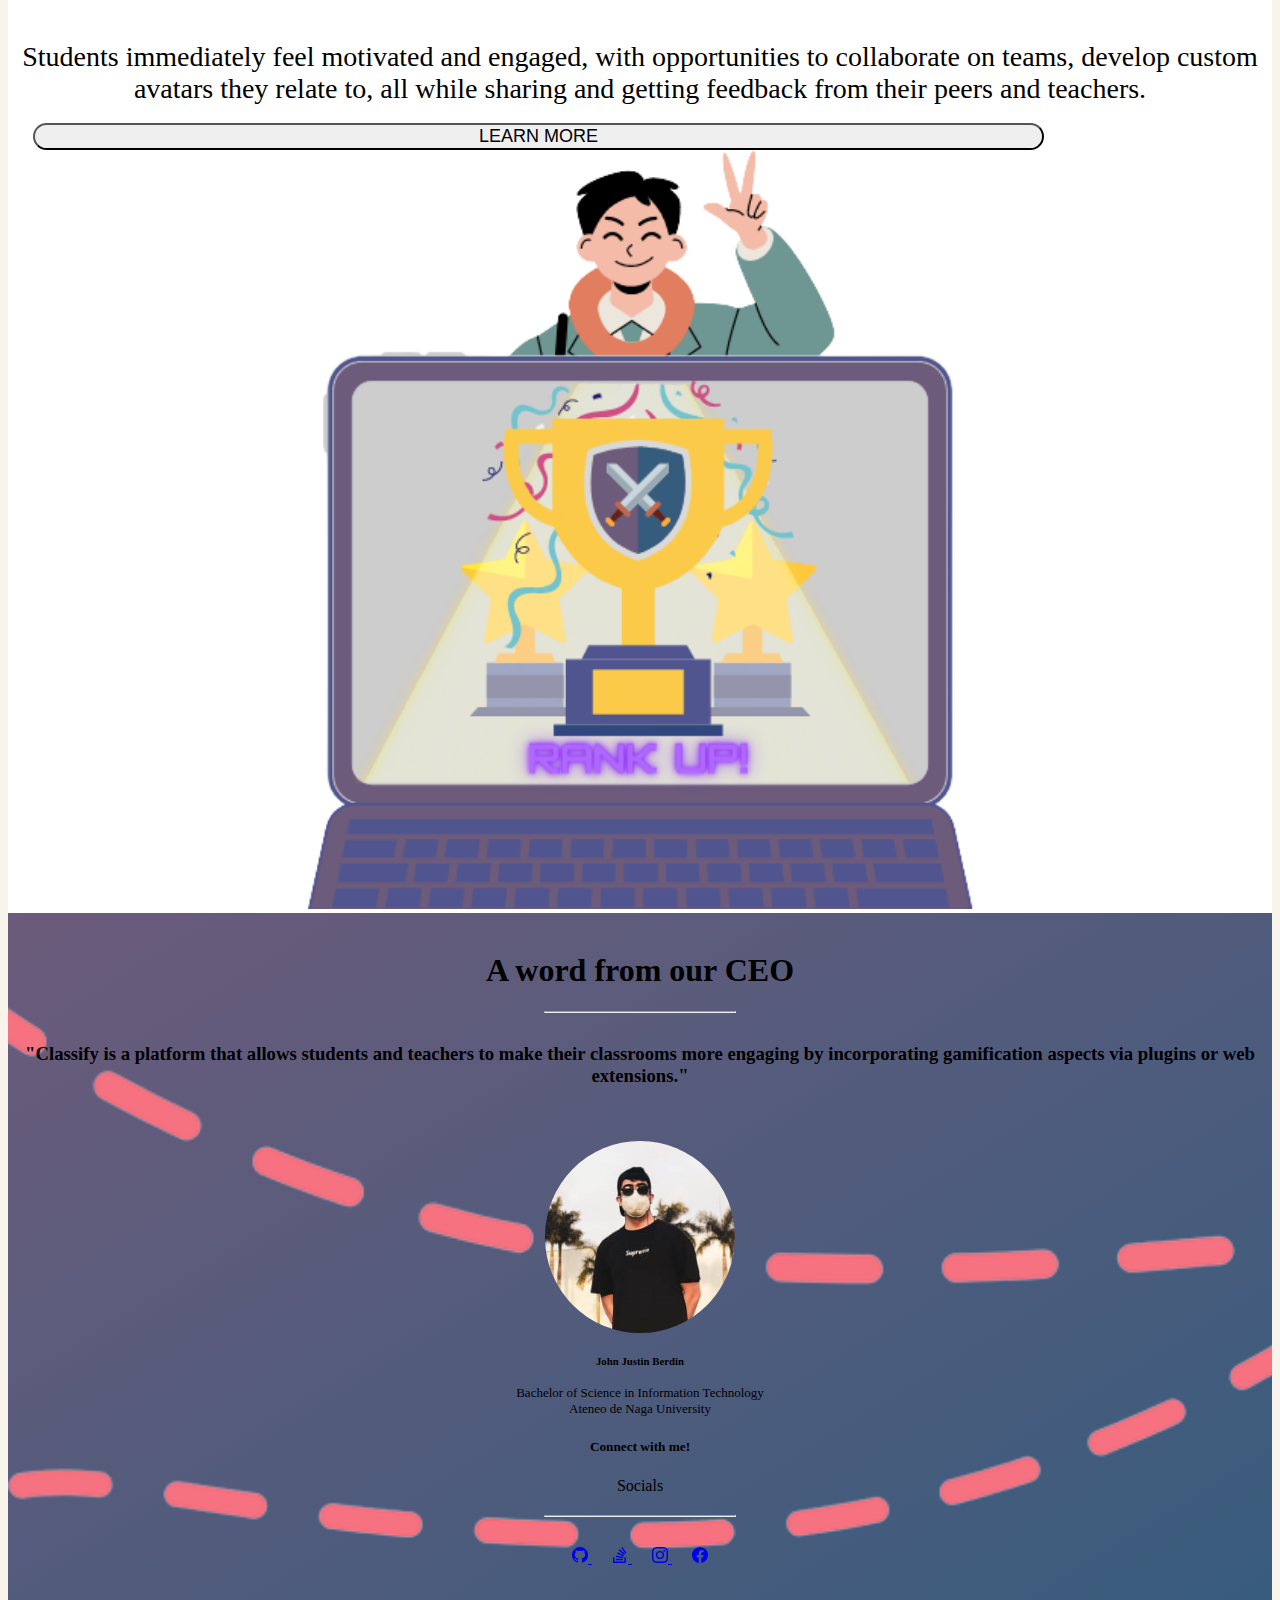
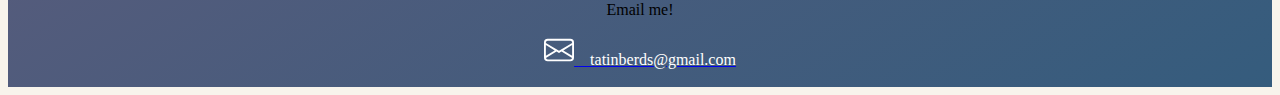
==== commit 6c9fa18f: "Fifth commit (Login Page)" ====
--- a/index.html
+++ b/index.html
@@ -5,7 +5,7 @@
 	<meta name="viewport" content="width=device-width, initial-scale=1, shrink-to-fit=no">
 
 	<title>Classify</title>
-
+    <link rel="shortcut icon" href="images/logo.png">
 	<!-- Google Fonts -->
 	<link rel="preconnect" href="https://fonts.googleapis.com">
 	<link rel="preconnect" href="https://fonts.gstatic.com" crossorigin>
@@ -22,10 +22,10 @@
     <!-- Navbar section -->
     <nav class="navbar navbar-expand-lg navbar-light bg-light">
         <div class="container-fluid">
-            <a class="navbar-brand" href="#details-text">
+            <a class="navbar-brand" href="index.html">
                 <div id="nav-logo">
                     <h4 id="navbar-text">
-                        <img class="img-fluid" src="images/logo.png">
+                        <img class="img-fluid" src="images/logo.png" >
                             CLASSIFY
                     </h4>
                 </div>
@@ -37,13 +37,13 @@
                 <span class="navbar-text ml-auto">
                     <ul class="navbar-nav me-auto mb-2 mb-lg-0">
                     <li class="nav-item active">
-                        <a class="nav-link" href="#">Home <span class="sr-only">(current)</span></a>
+                        <a class="nav-link" href="index.html">Home <span class="sr-only">(current)</span></a>
                     </li>
                     <li class="nav-item">
                         <a class="nav-link" href="#">Features</a>
                     </li>
                     <li class="nav-item">
-                        <a class="nav-link" href="#">Pricing</a>
+                        <a class="nav-link" href="login.html">Sign In</a>
                     </li>
                     &emsp;
                     <li class="nav-item">
@@ -221,8 +221,9 @@
             <h1 id="Specializes-head" class="text-center">A word from our CEO</h1>
             <hr id="hr-quotes">
                 <h3>
-                    "Lorem ipsum dolor sit amet. Ut officiis voluptatem vel iure porro 
-                    At saepe aperiam id atque voluptates et alias sunt ut ullam quia."
+                    "Classify is a platform that allows students and teachers to 
+                    make their classrooms more engaging by incorporating gamification 
+                    aspects via plugins or web extensions."
                 </h3>
             <br>
             <span id="quotes-text" class="order-2 p-2 bd-highlight font-normal" style="max-width: 580px;">
--- a/style.css
+++ b/style.css
@@ -211,6 +211,54 @@
 	color: white;
 }
 
+/* login */
+#login{
+    text-align: center;
+    background-image: linear-gradient(to top left, #355c7d, #6c5b7b);
+}
+
+#hr-login{
+	display: block;
+	background-color: #F67280;
+	width: 15%;
+	margin-top: 20px;
+	align-content: center;
+	margin-bottom: 30px;
+}
+
+#login-container{
+	align-items: center;
+	margin: auto;
+	width: 80%;
+	max-width: fit-content;
+	border-radius: 25px;
+    text-align: center;
+    /* background-image: linear-gradient(to top left, #355c7d, #6c5b7b); */
+}
+
+#login-img{
+	width: 10%;
+}
+
+.form-rounded{
+	border-radius: 1rem;
+	width: 85%;
+	/* text-align: center; */
+}
+
+input{
+	/* text-align: center; */
+	margin: auto;
+}
+
+#footer-text{
+	font-size: 15px;
+}
+
+#email-login, #email-text-login{
+	color: black;
+}
+
 @media screen and (max-width: 100%){
     #img-tag, #learn-more, #socials{
         width: auto;
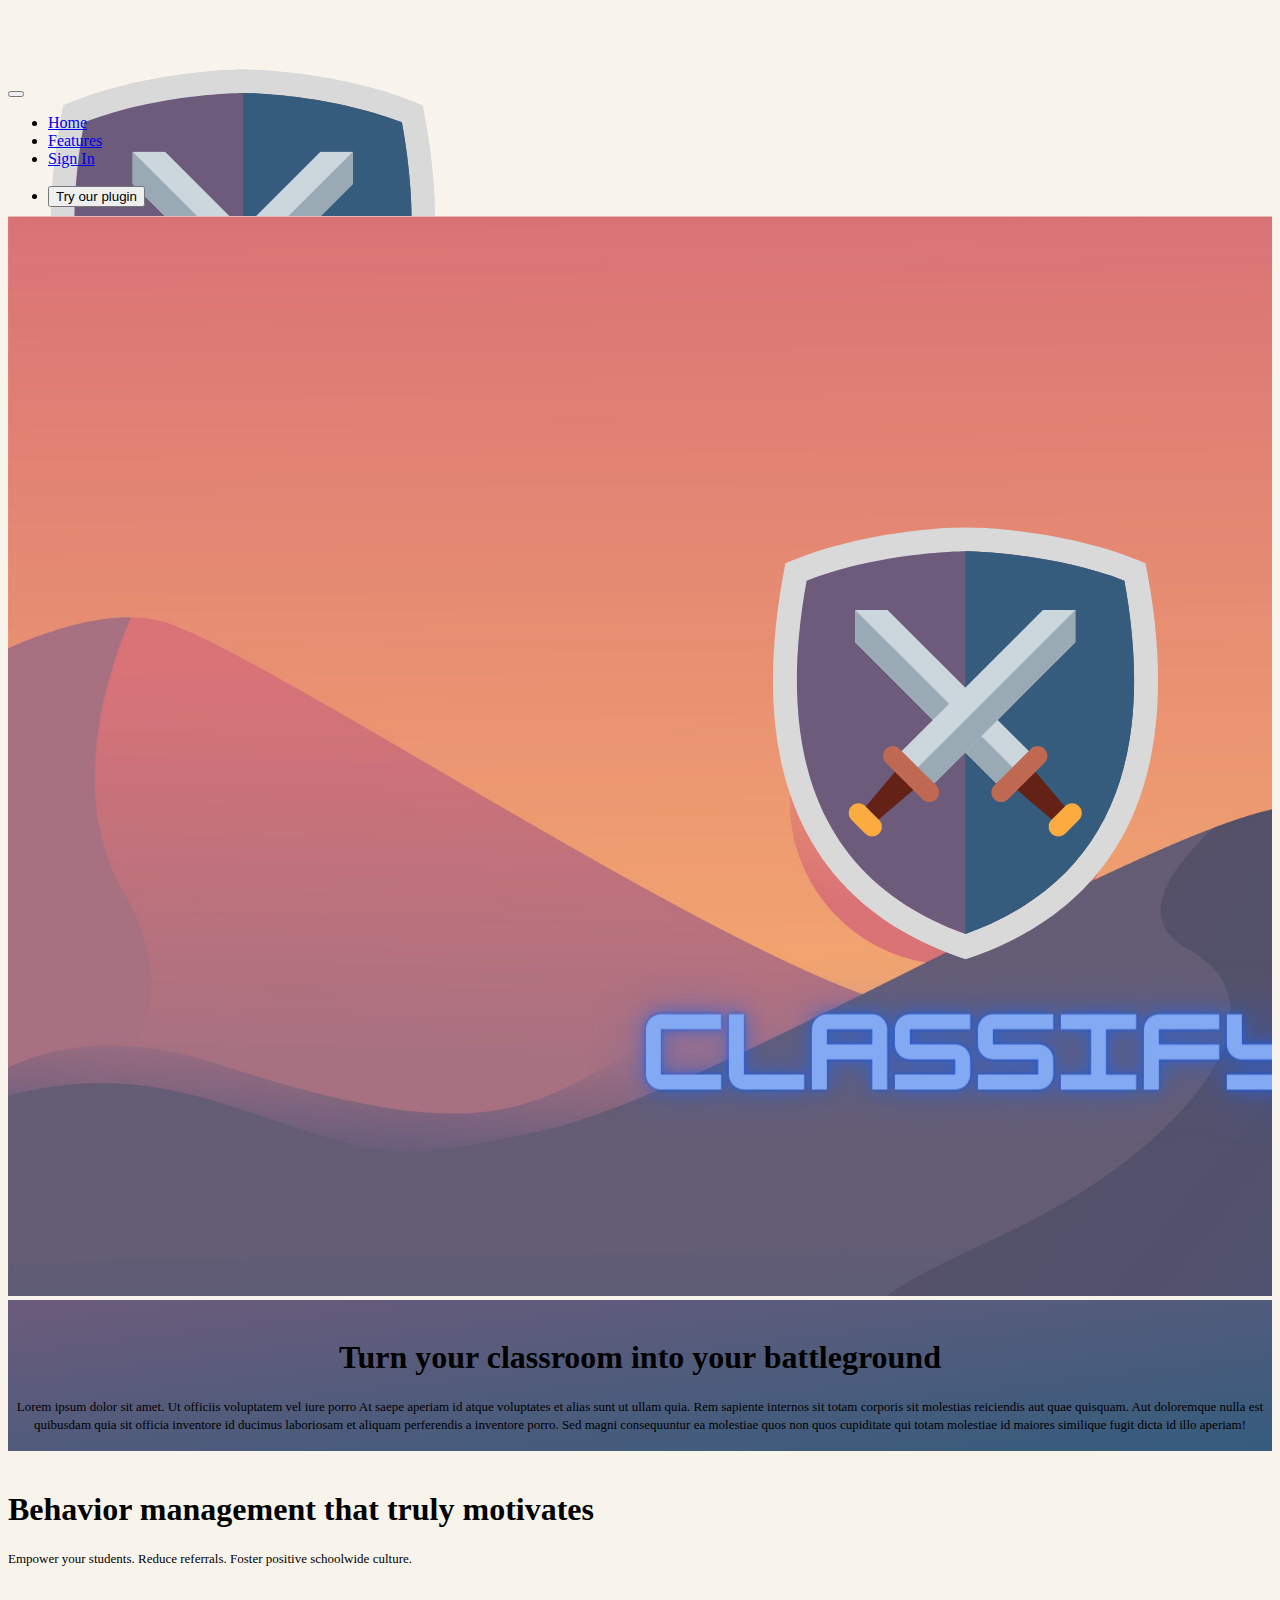
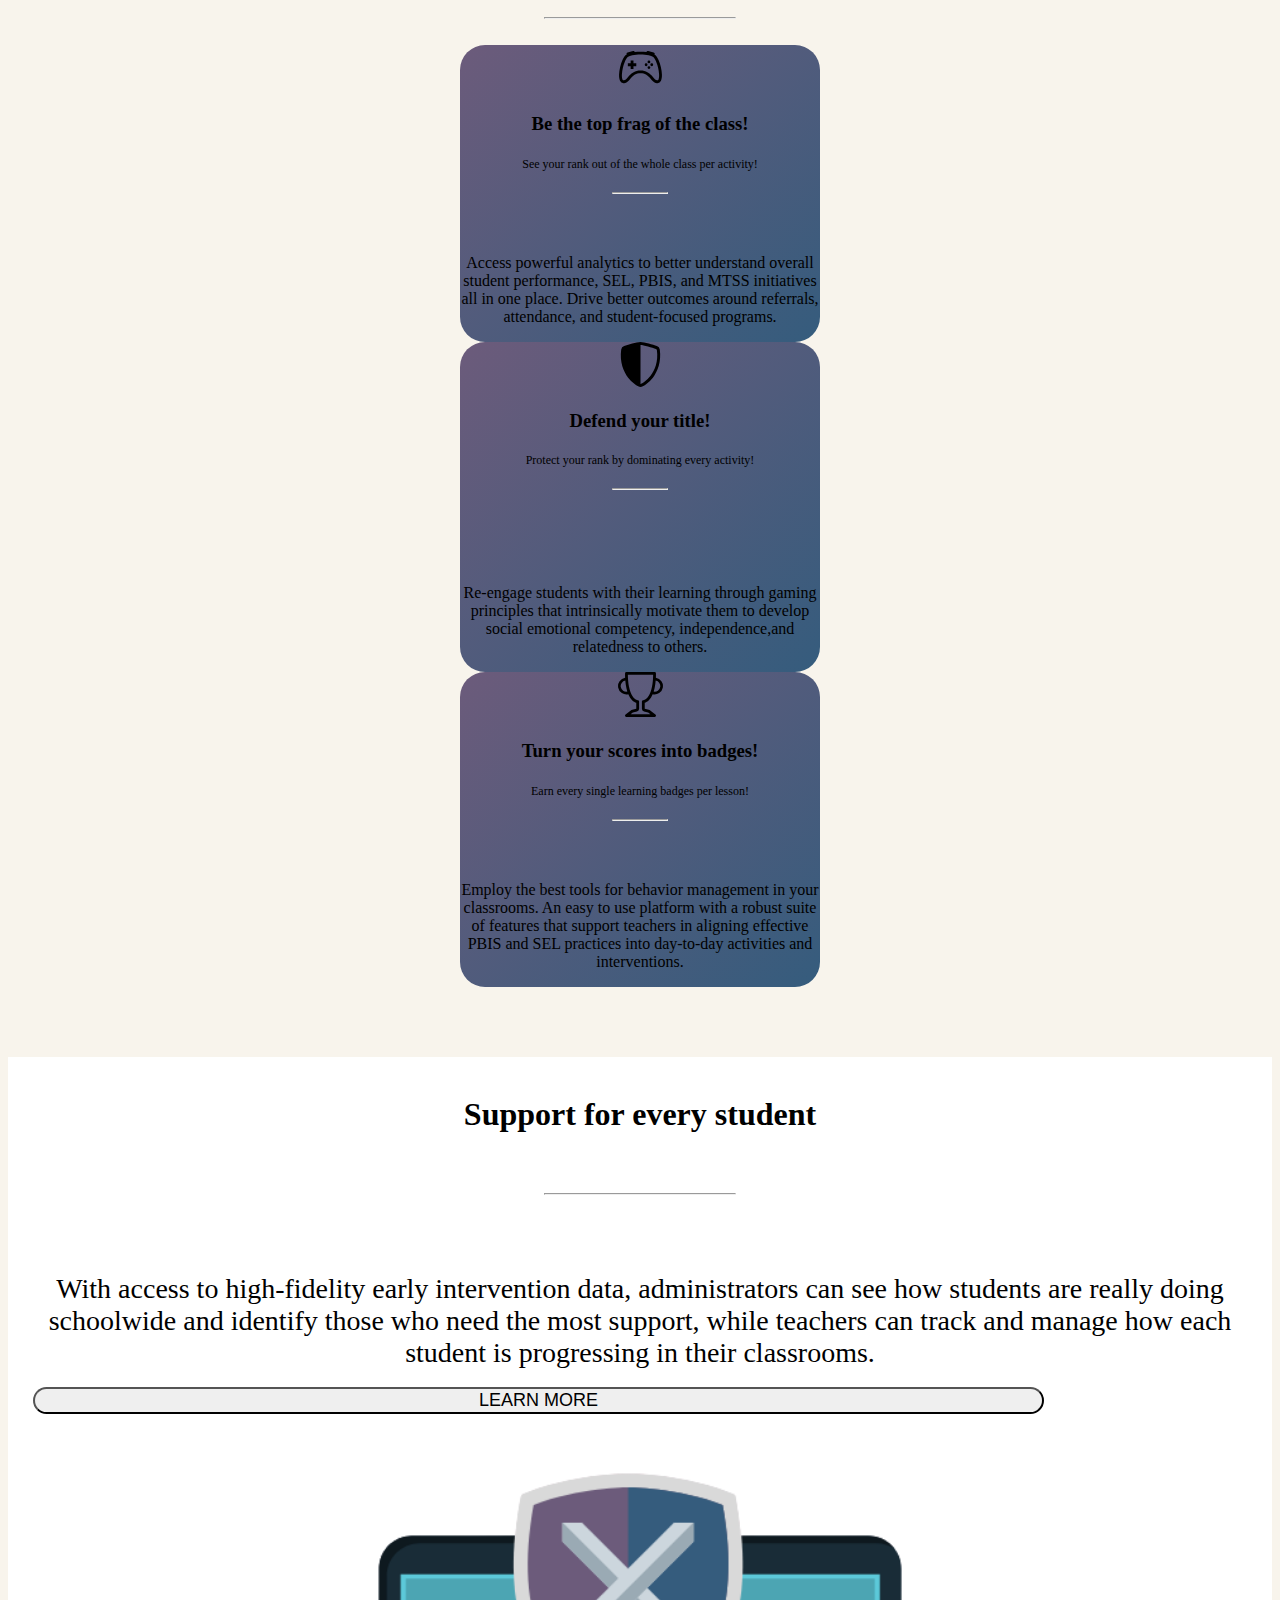
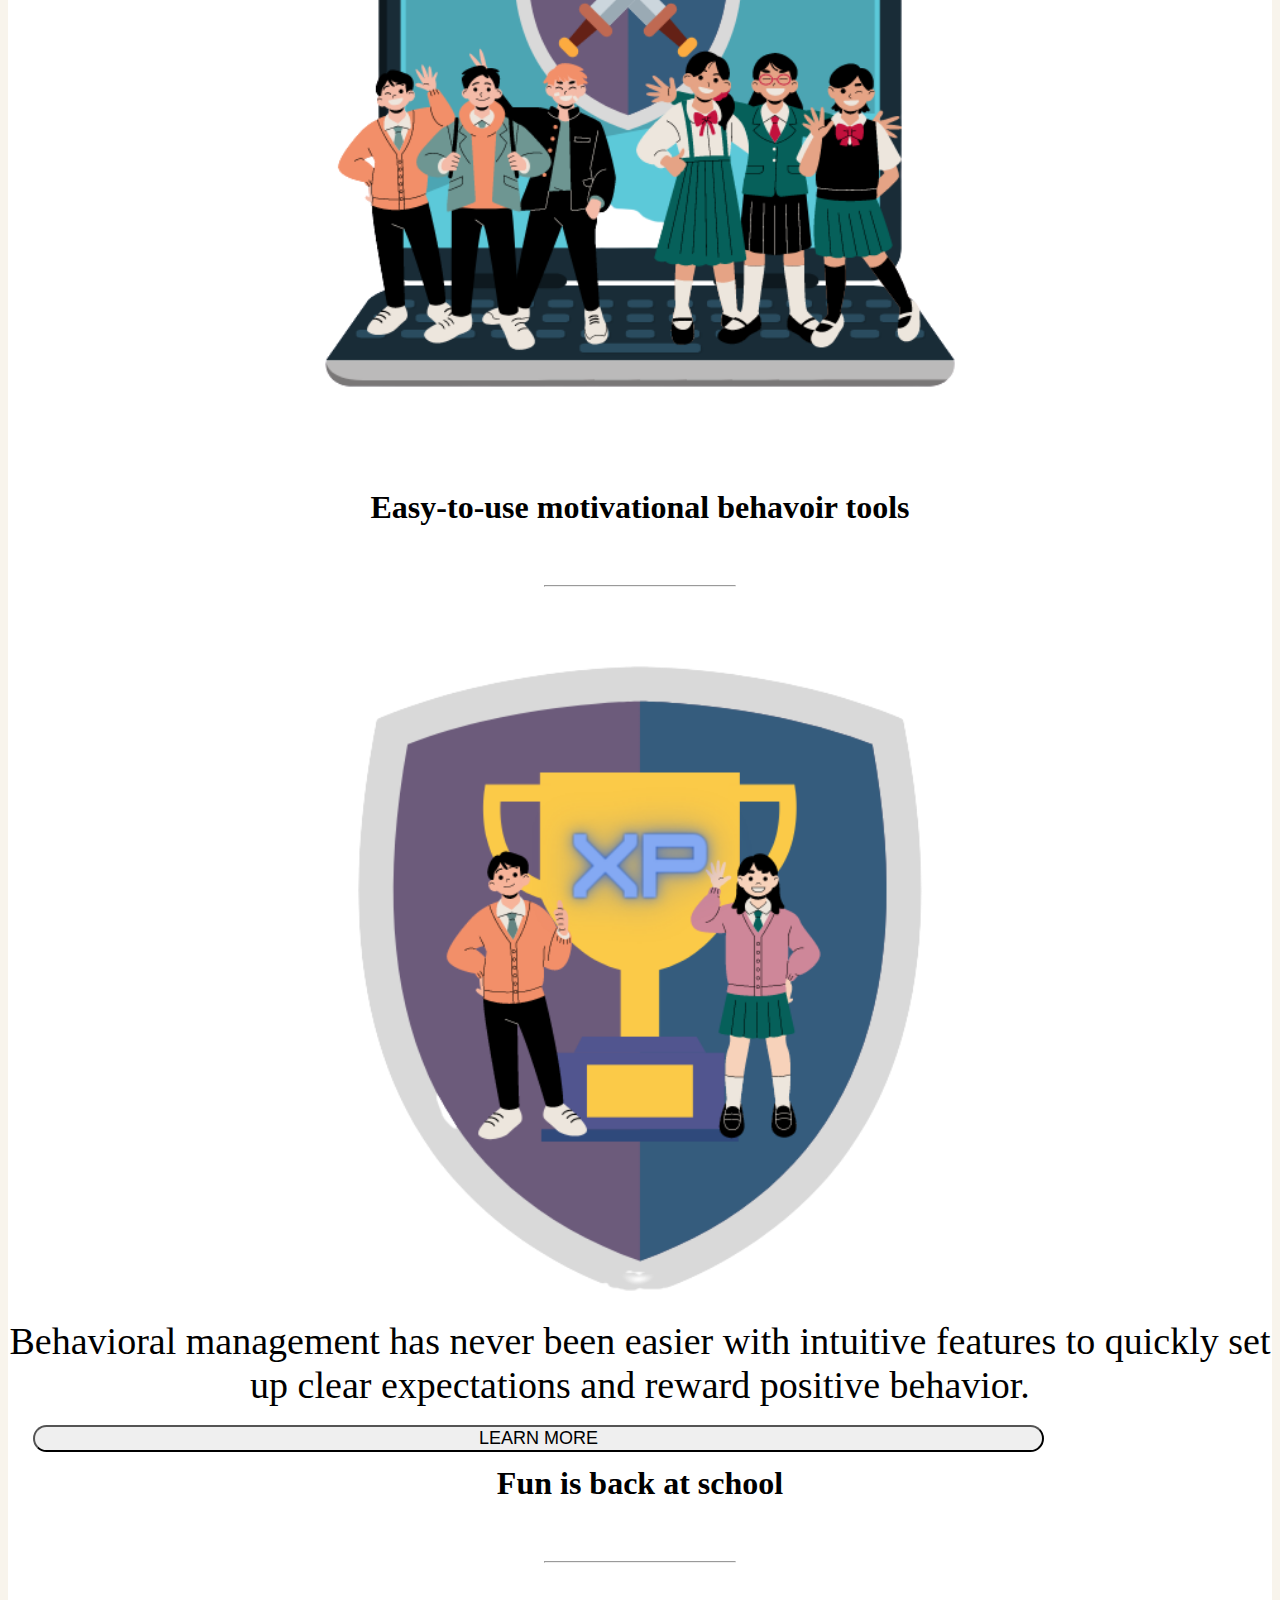
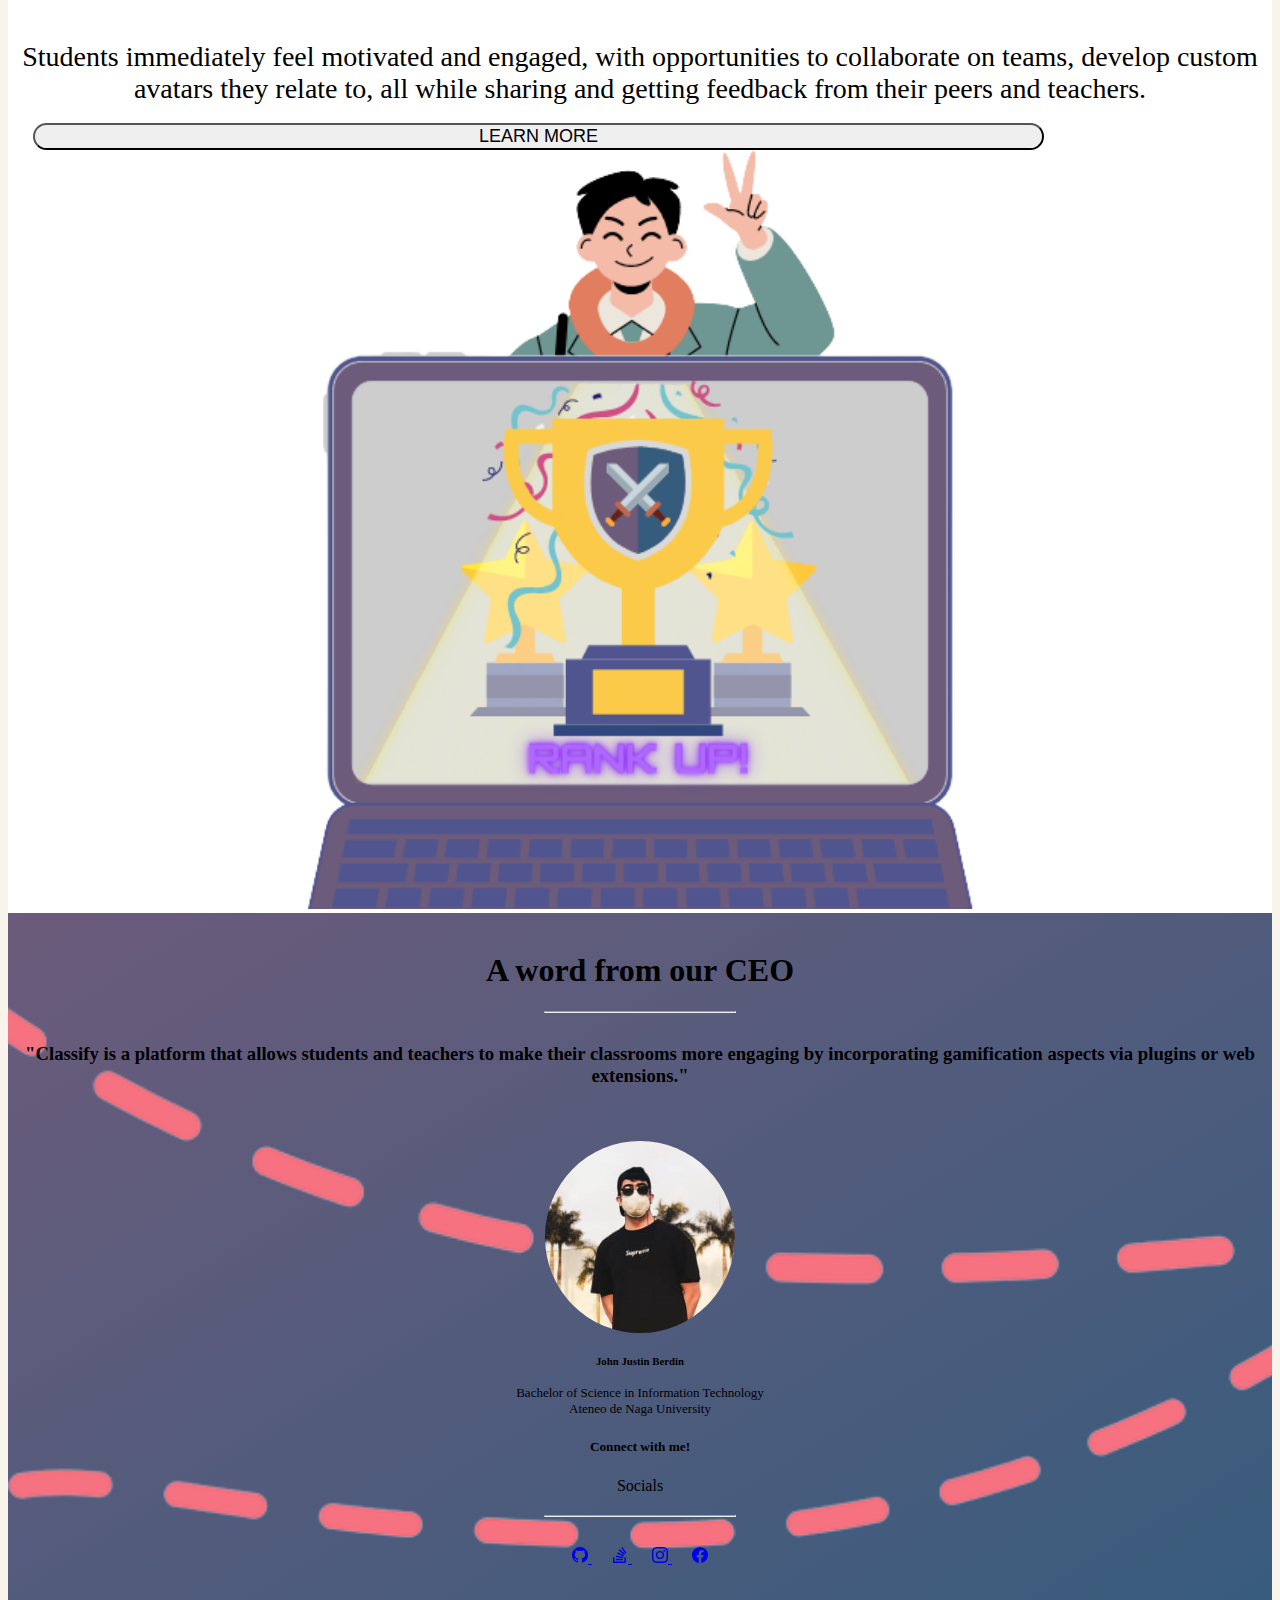
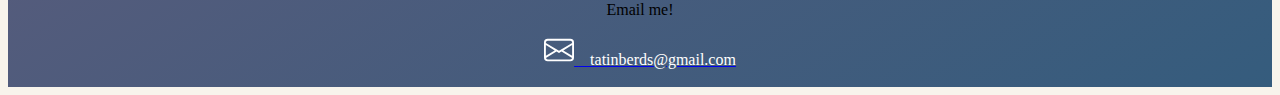
==== commit e3ed7876: "Sixth commit (navbar update)" ====
--- a/index.html
+++ b/index.html
@@ -30,14 +30,14 @@
                     </h4>
                 </div>
             </a>
-            <button class="navbar-toggler" type="button" data-toggle="collapse" data-target="#navbarNav" aria-controls="navbarNav" aria-expanded="false" aria-label="Toggle navigation">
-            <span class="navbar-toggler-icon"></span>
+            <button class="navbar-toggler" type="button" data-toggle="collapse" data-target="#navbarToggleExternalContent" aria-controls="navbarToggleExternalContent" aria-expanded="false" aria-label="Toggle navigation">
+                <span class="navbar-toggler-icon"></span>
             </button>
-            <div class="collapse navbar-collapse" id="navbarNavSupportedContent">
+            <div class="collapse navbar-collapse" id="navbarToggleExternalContent">
                 <span class="navbar-text ml-auto">
                     <ul class="navbar-nav me-auto mb-2 mb-lg-0">
                     <li class="nav-item active">
-                        <a class="nav-link" href="index.html">Home <span class="sr-only">(current)</span></a>
+                        <a class="nav-link" href="index.html">Home</span></a>
                     </li>
                     <li class="nav-item">
                         <a class="nav-link" href="#">Features</a>
@@ -50,7 +50,7 @@
                         <button type="button" class="btn btn-outline-primary" href="#">Try our plugin</button>
                     </li>
                 </span>
-            </ul>
+                </ul>
             </div>
         </div>
       </nav>
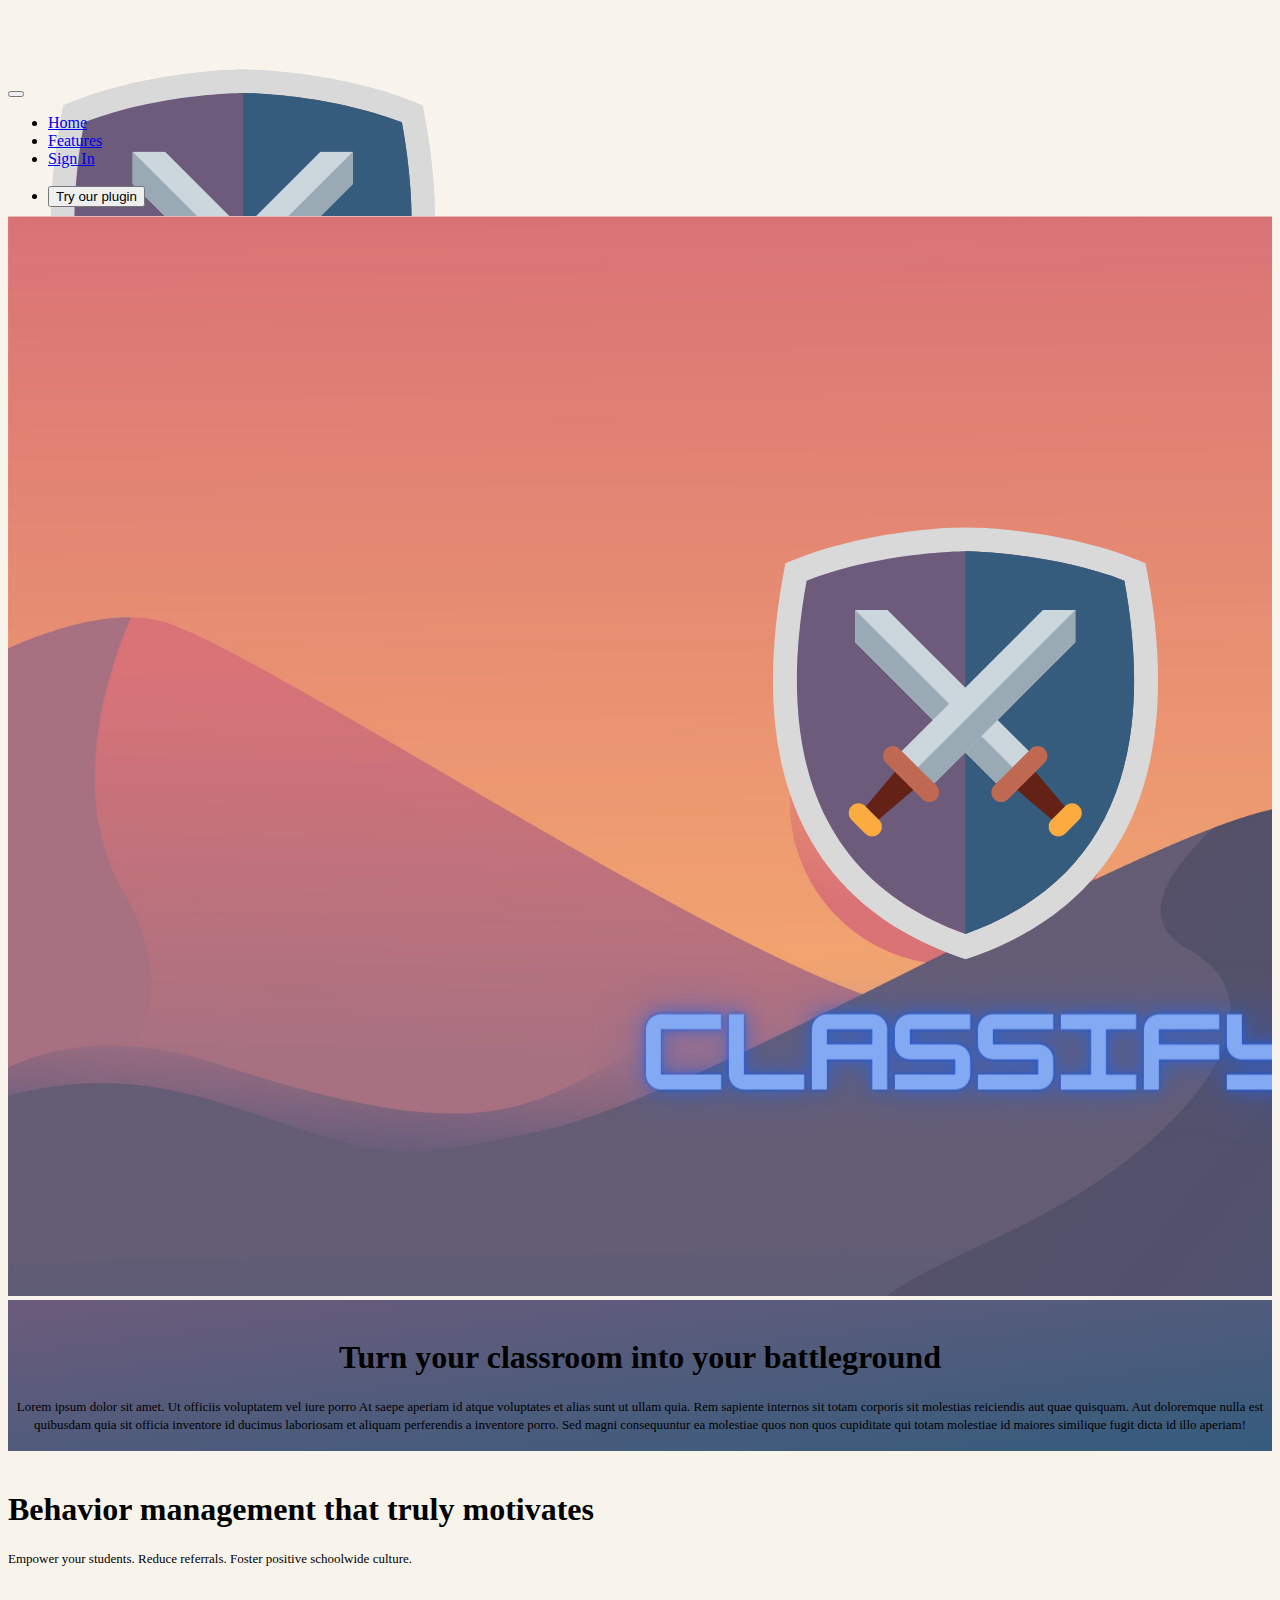
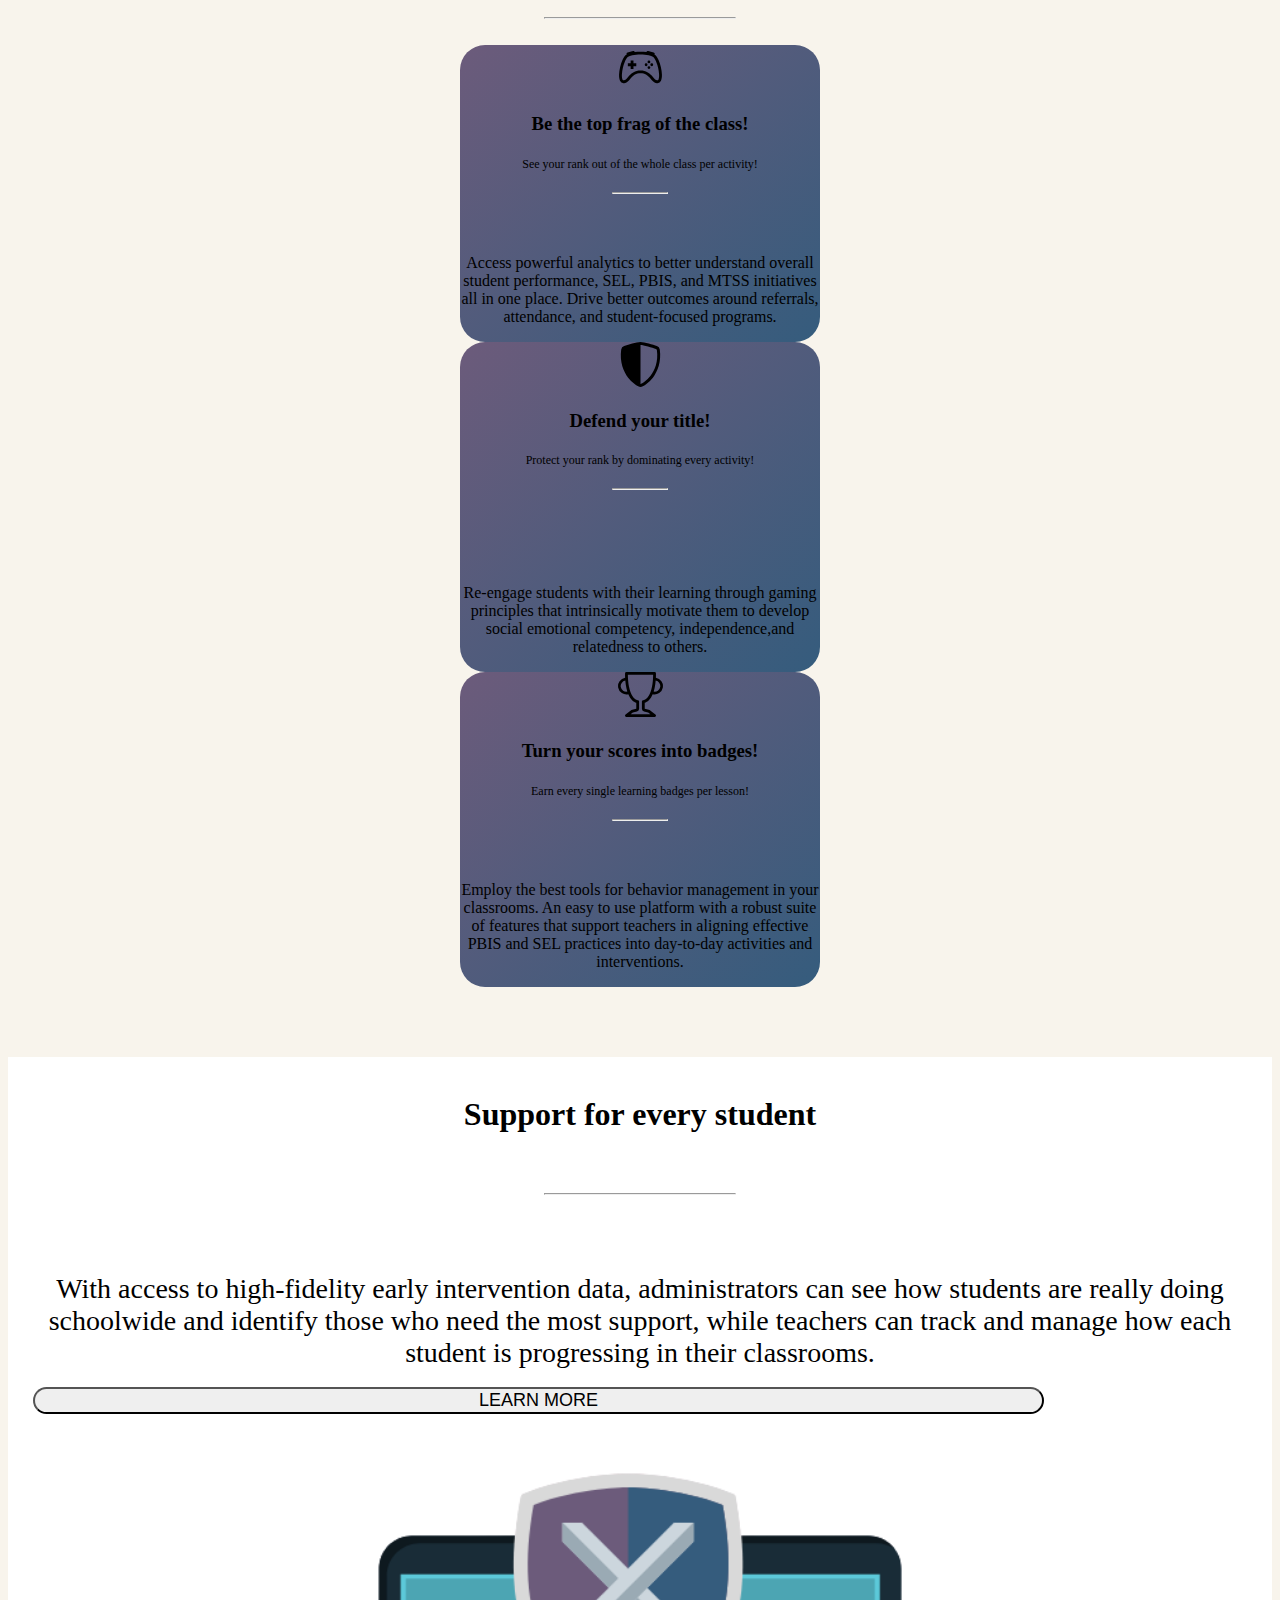
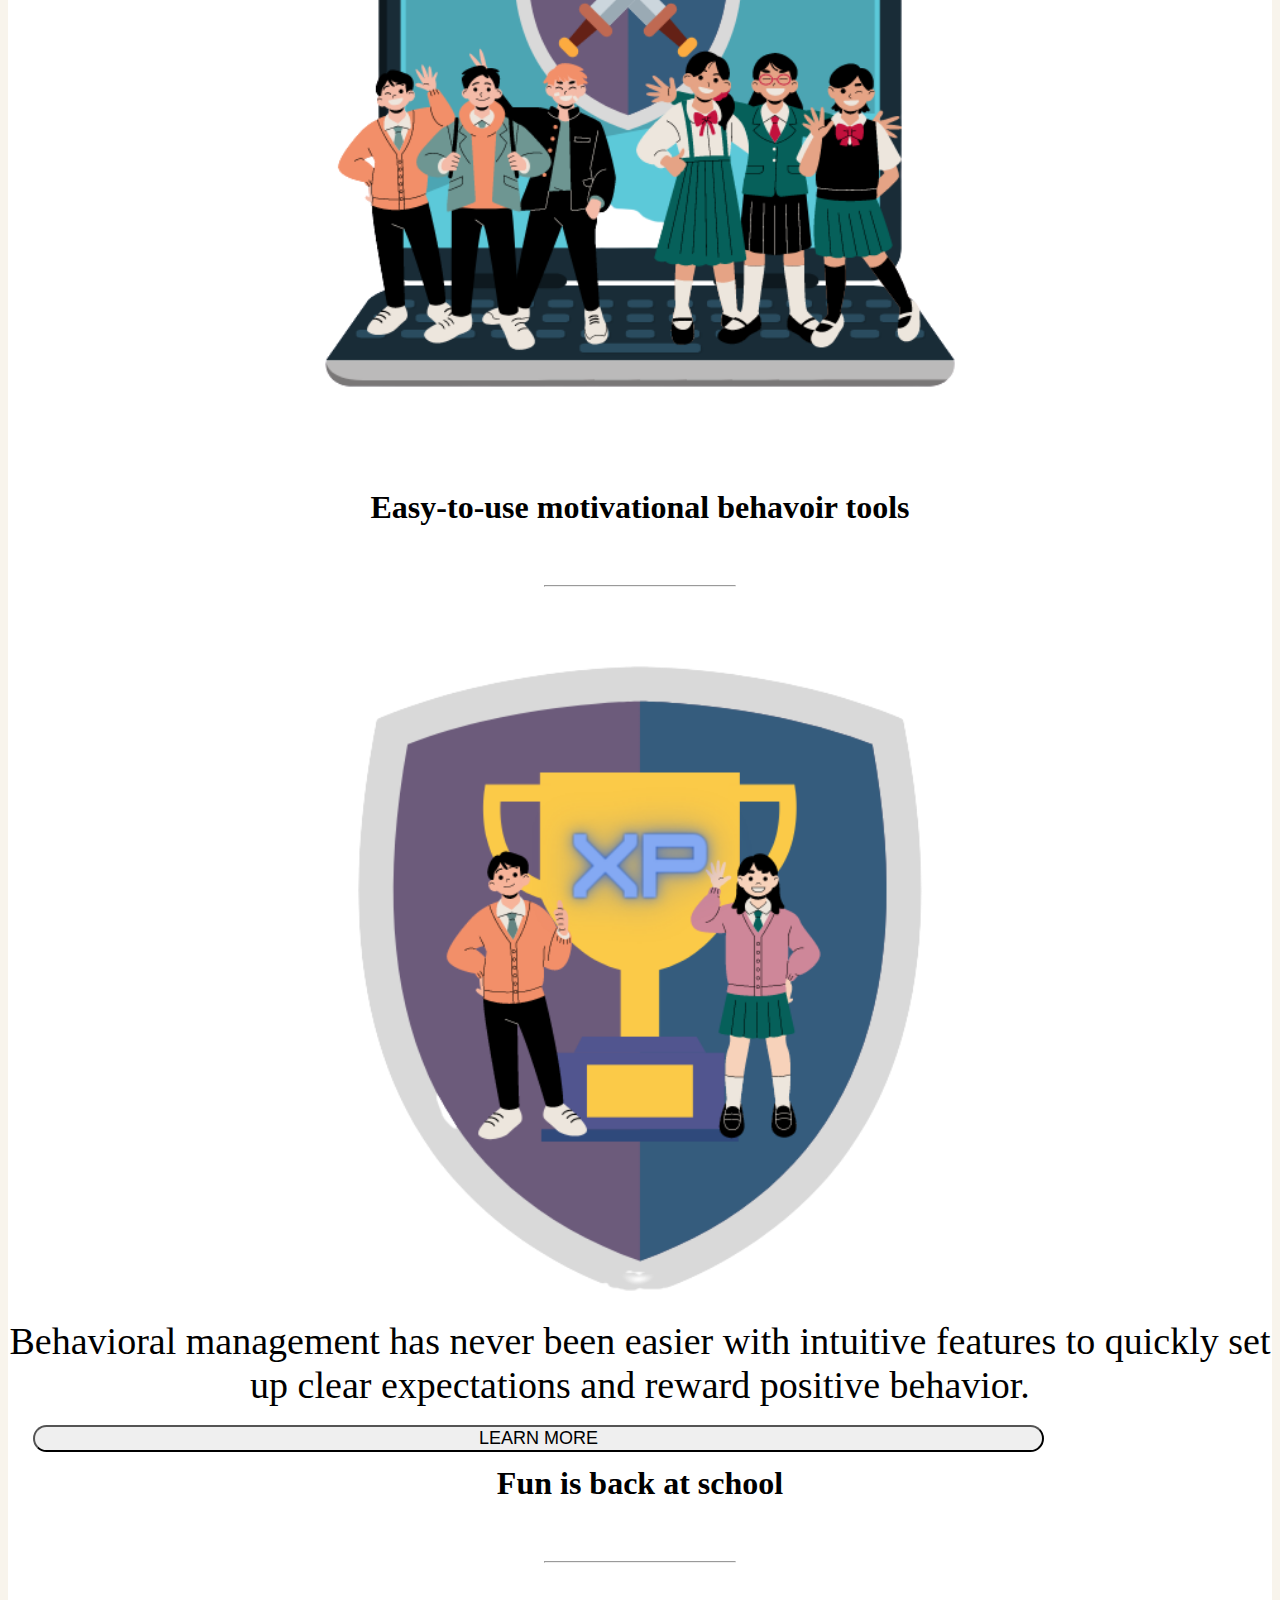
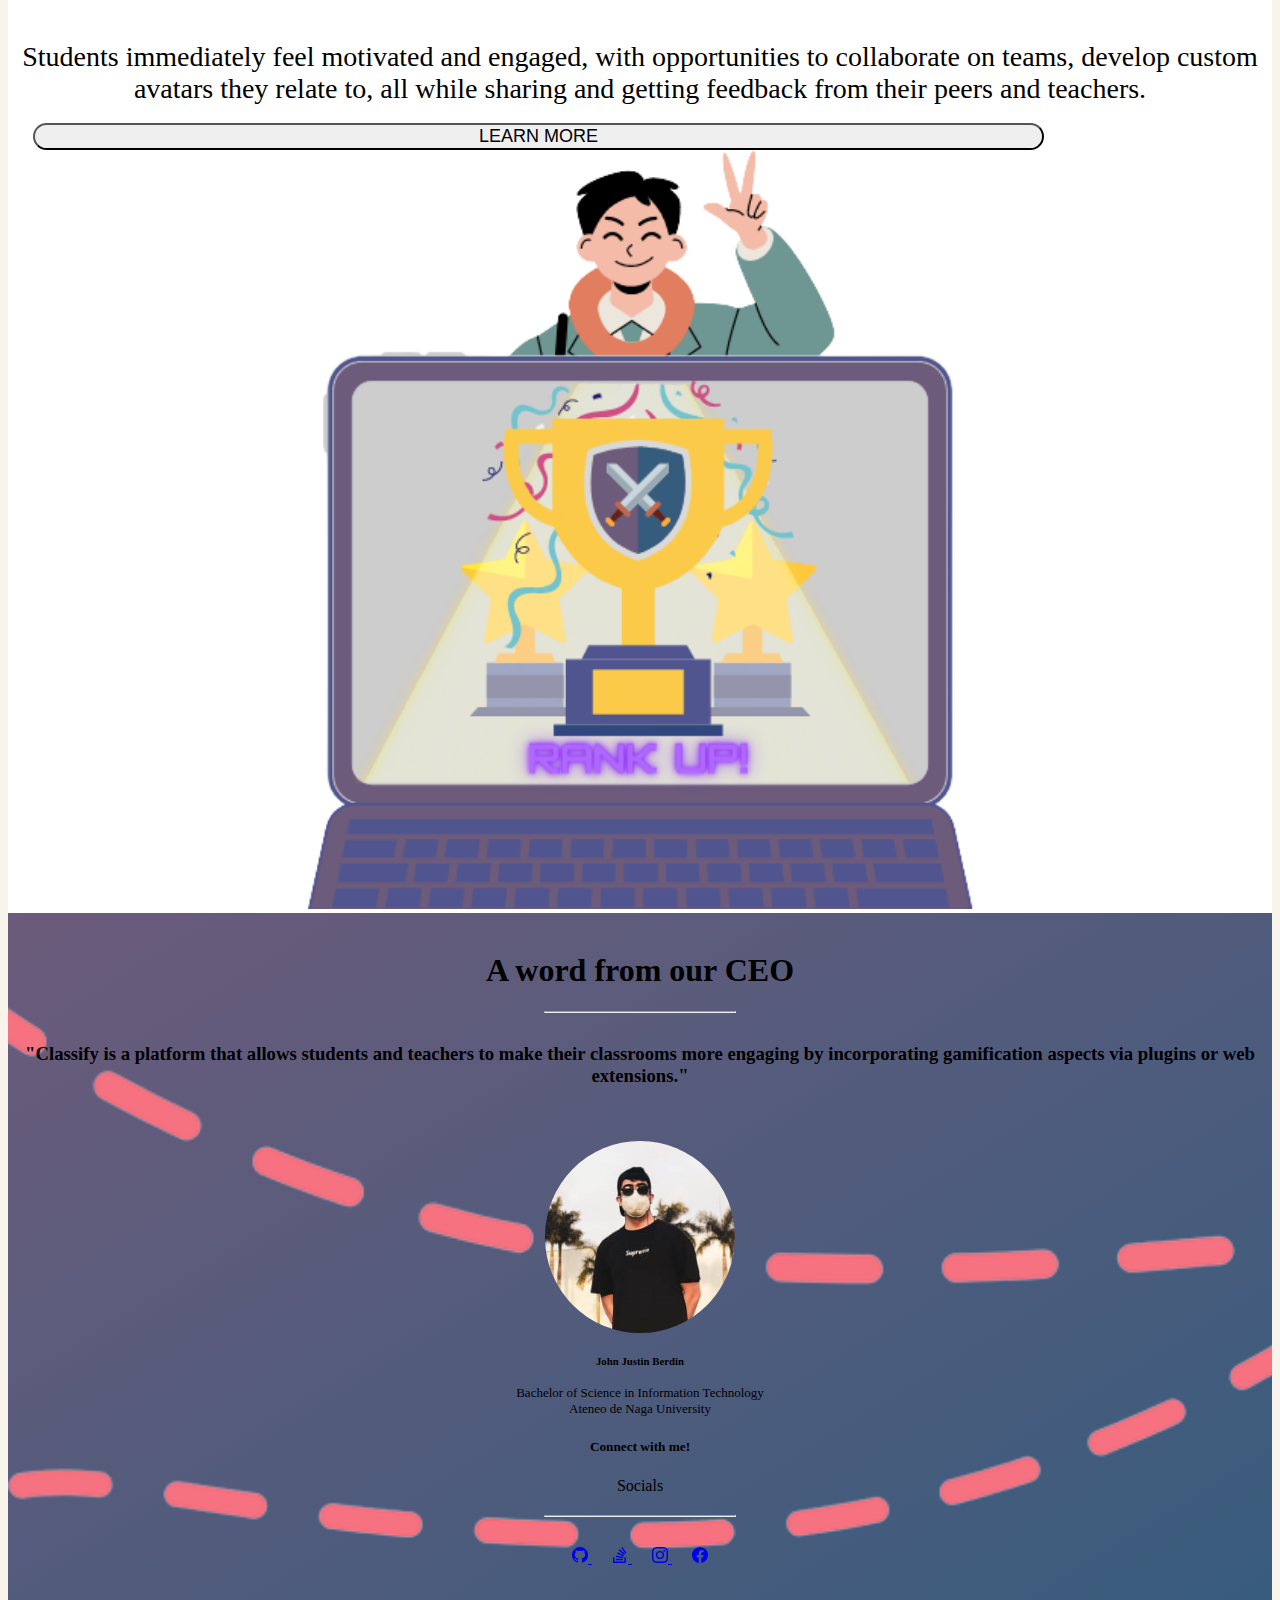
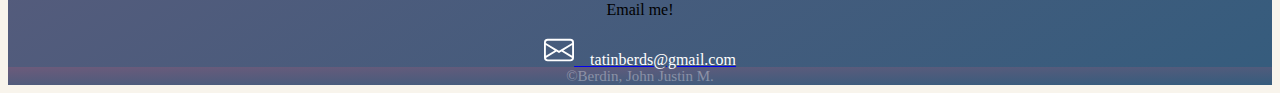
==== commit 922cb0ba: "7th commit (footer update)" ====
--- a/index.html
+++ b/index.html
@@ -275,6 +275,12 @@
             <br><br>
         </div>
     </div>
+    <div id="login-footer" class="p-2 mb-6 bg-dark text-white" style="margin-top: -20px;">
+        <span id="footer-text" class="d-inline-block text-trunctate font-normal float-right" style="max-width: 580px;">
+            <h8>©Berdin, John Justin M.</h8>
+        </span>
+        <br>
+    </div>
     <!-- Option 1: jQuery and Bootstrap Bundle (includes Popper) -->
     <script src="https://cdn.jsdelivr.net/npm/jquery@3.5.1/dist/jquery.slim.min.js" integrity="sha384-DfXdz2htPH0lsSSs5nCTpuj/zy4C+OGpamoFVy38MVBnE+IbbVYUew+OrCXaRkfj" crossorigin="anonymous"></script>
     <script src="https://cdn.jsdelivr.net/npm/bootstrap@4.6.1/dist/js/bootstrap.bundle.min.js" integrity="sha384-fQybjgWLrvvRgtW6bFlB7jaZrFsaBXjsOMm/tB9LTS58ONXgqbR9W8oWht/amnpF" crossorigin="anonymous"></script>
--- a/style.css
+++ b/style.css
@@ -211,6 +211,11 @@
 	color: white;
 }
 
+/* index-footer */
+#index-footer{
+	margin-bottom: auto;
+}
+
 /* login */
 #login{
     text-align: center;
@@ -253,10 +258,16 @@
 
 #footer-text{
 	font-size: 15px;
+	color: rgba(255, 255, 255, 0.342);
 }
 
 #email-login, #email-text-login{
 	color: black;
+}
+
+#login-footer{
+    text-align: center;
+    background-image: linear-gradient(to top left, #355c7d, #6c5b7b);
 }
 
 @media screen and (max-width: 100%){
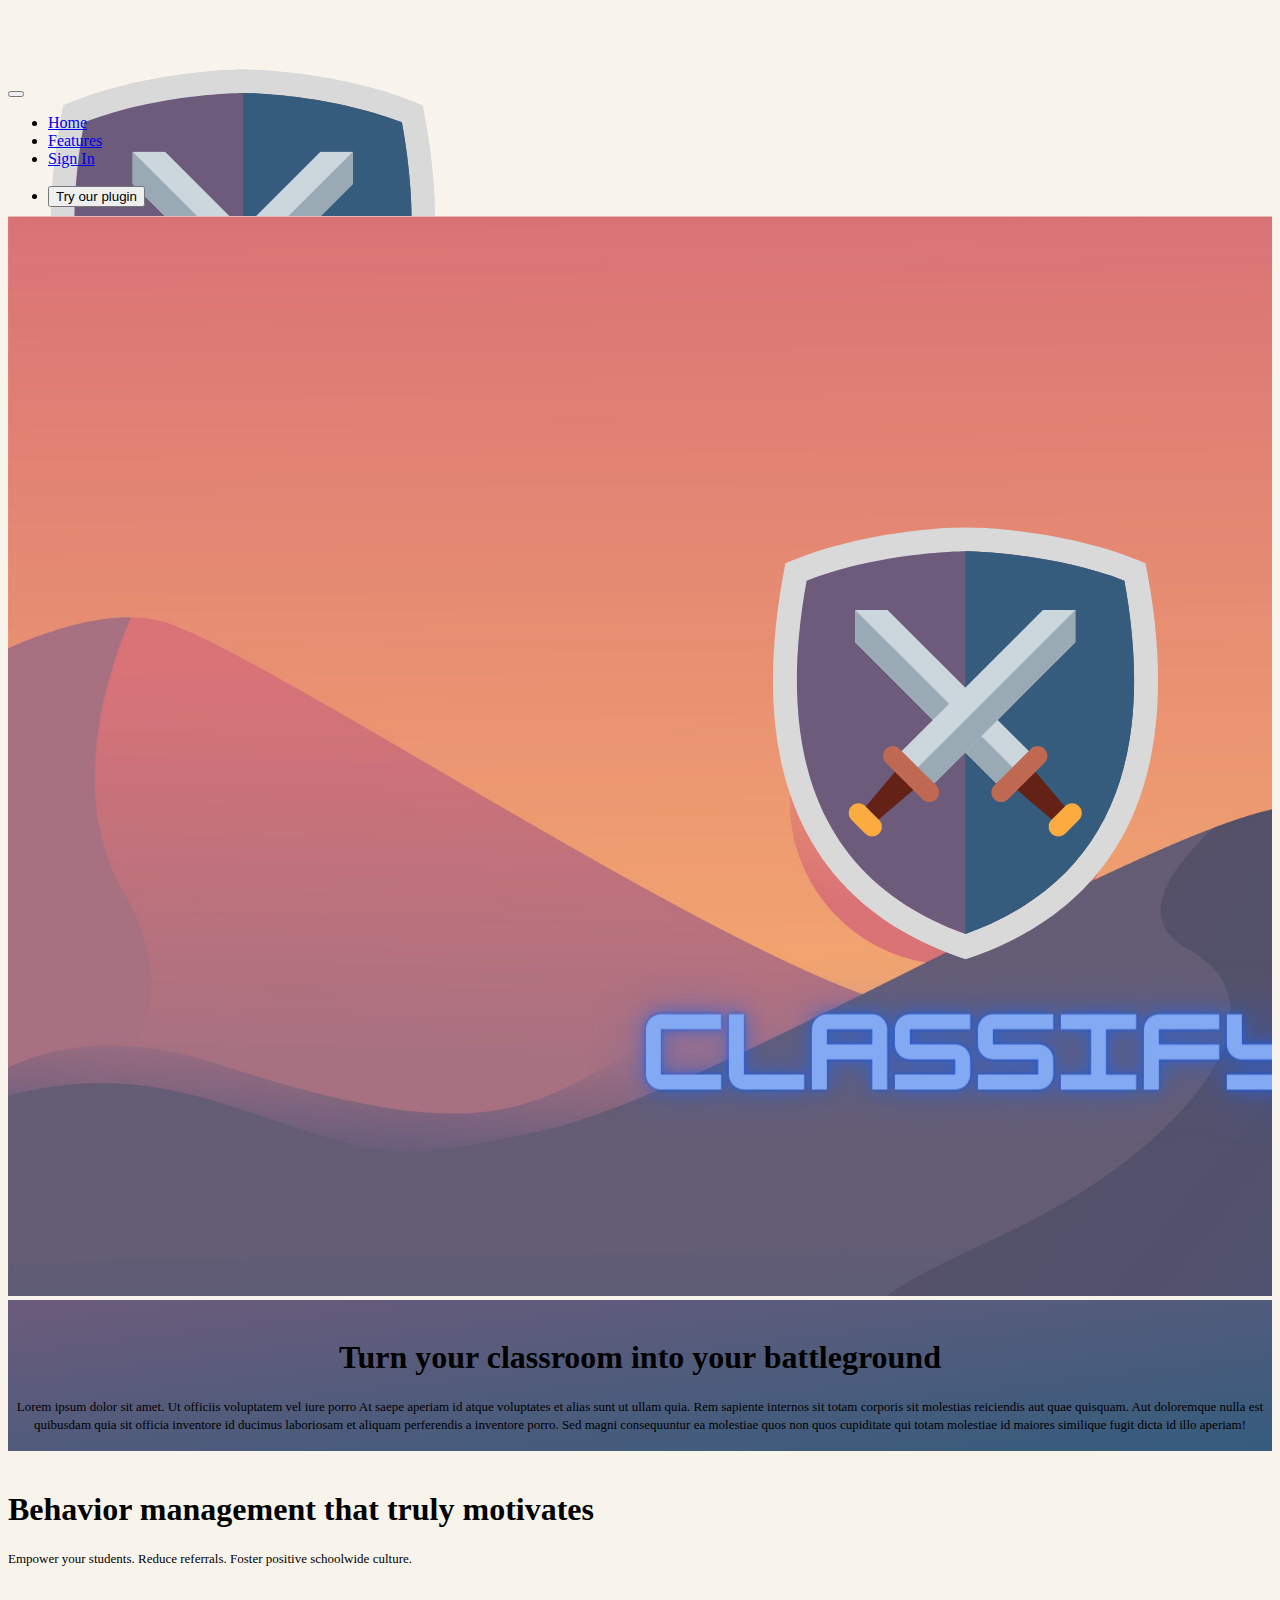
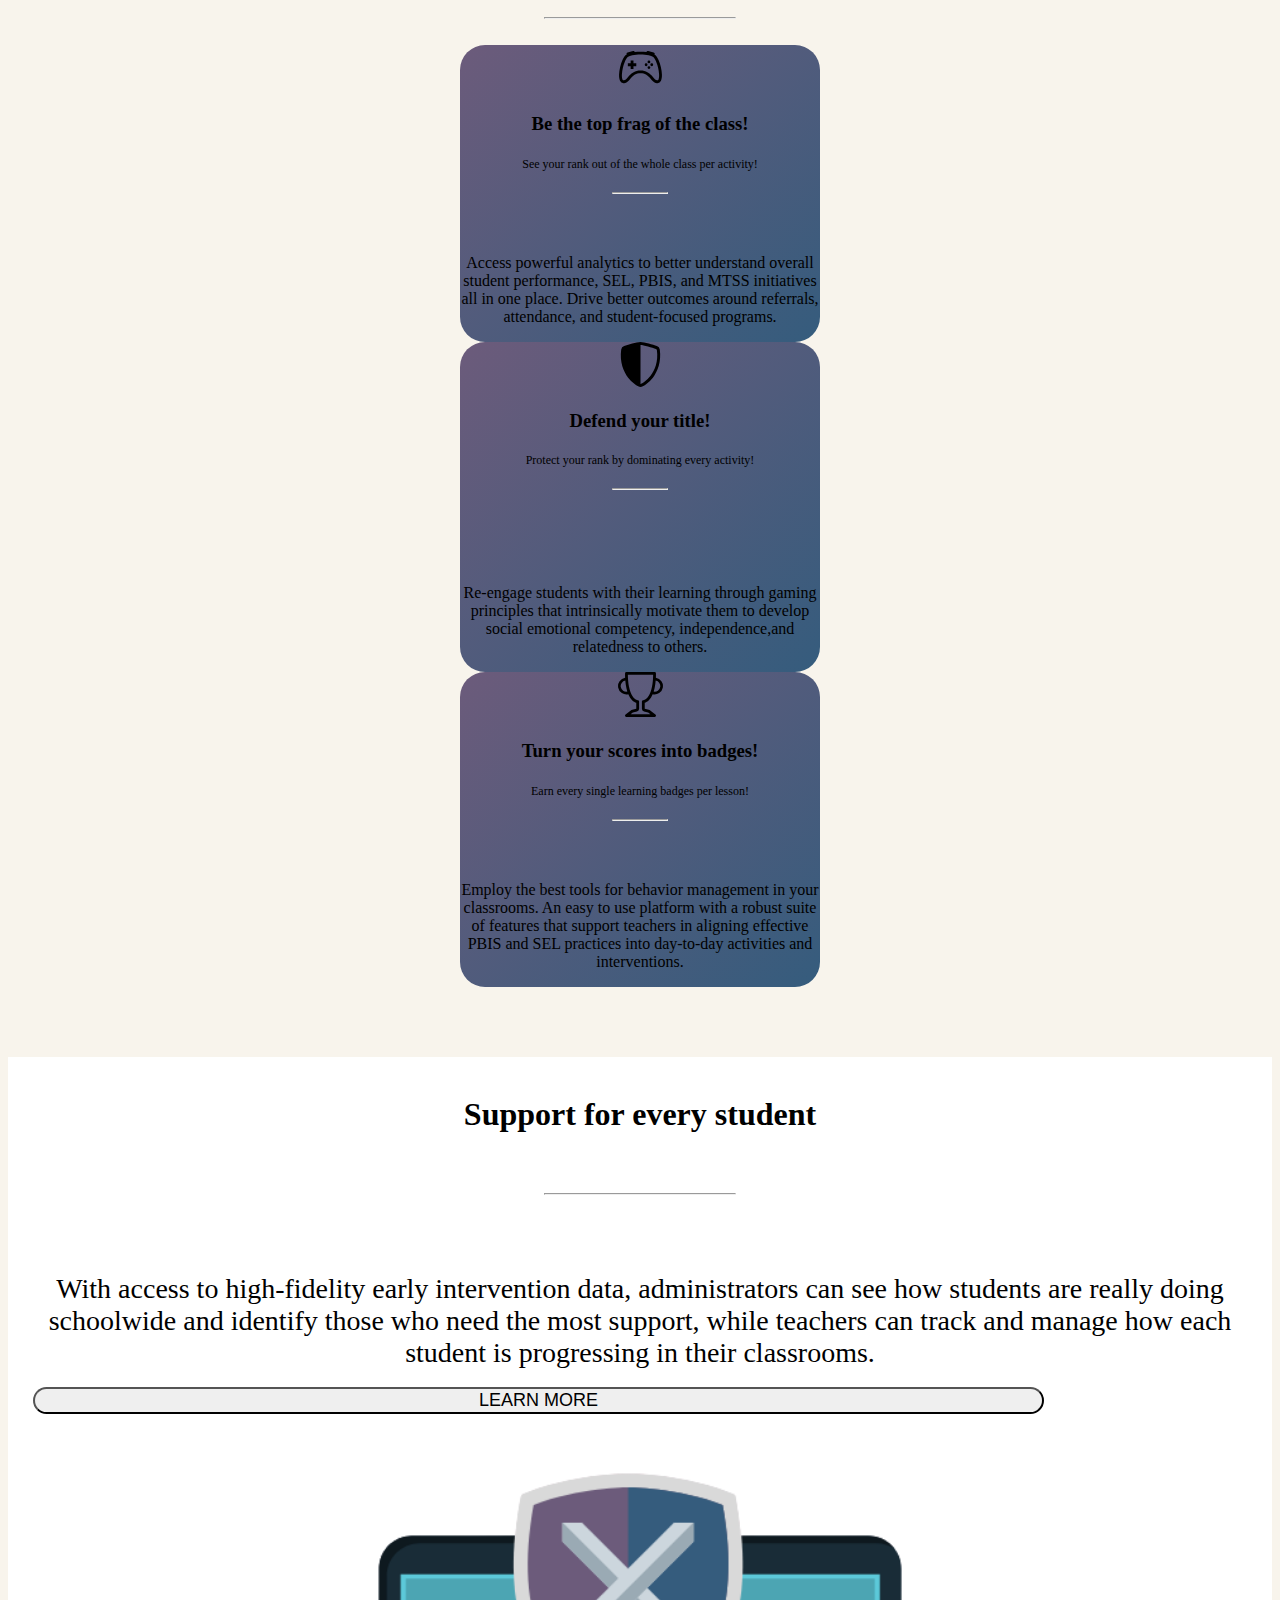
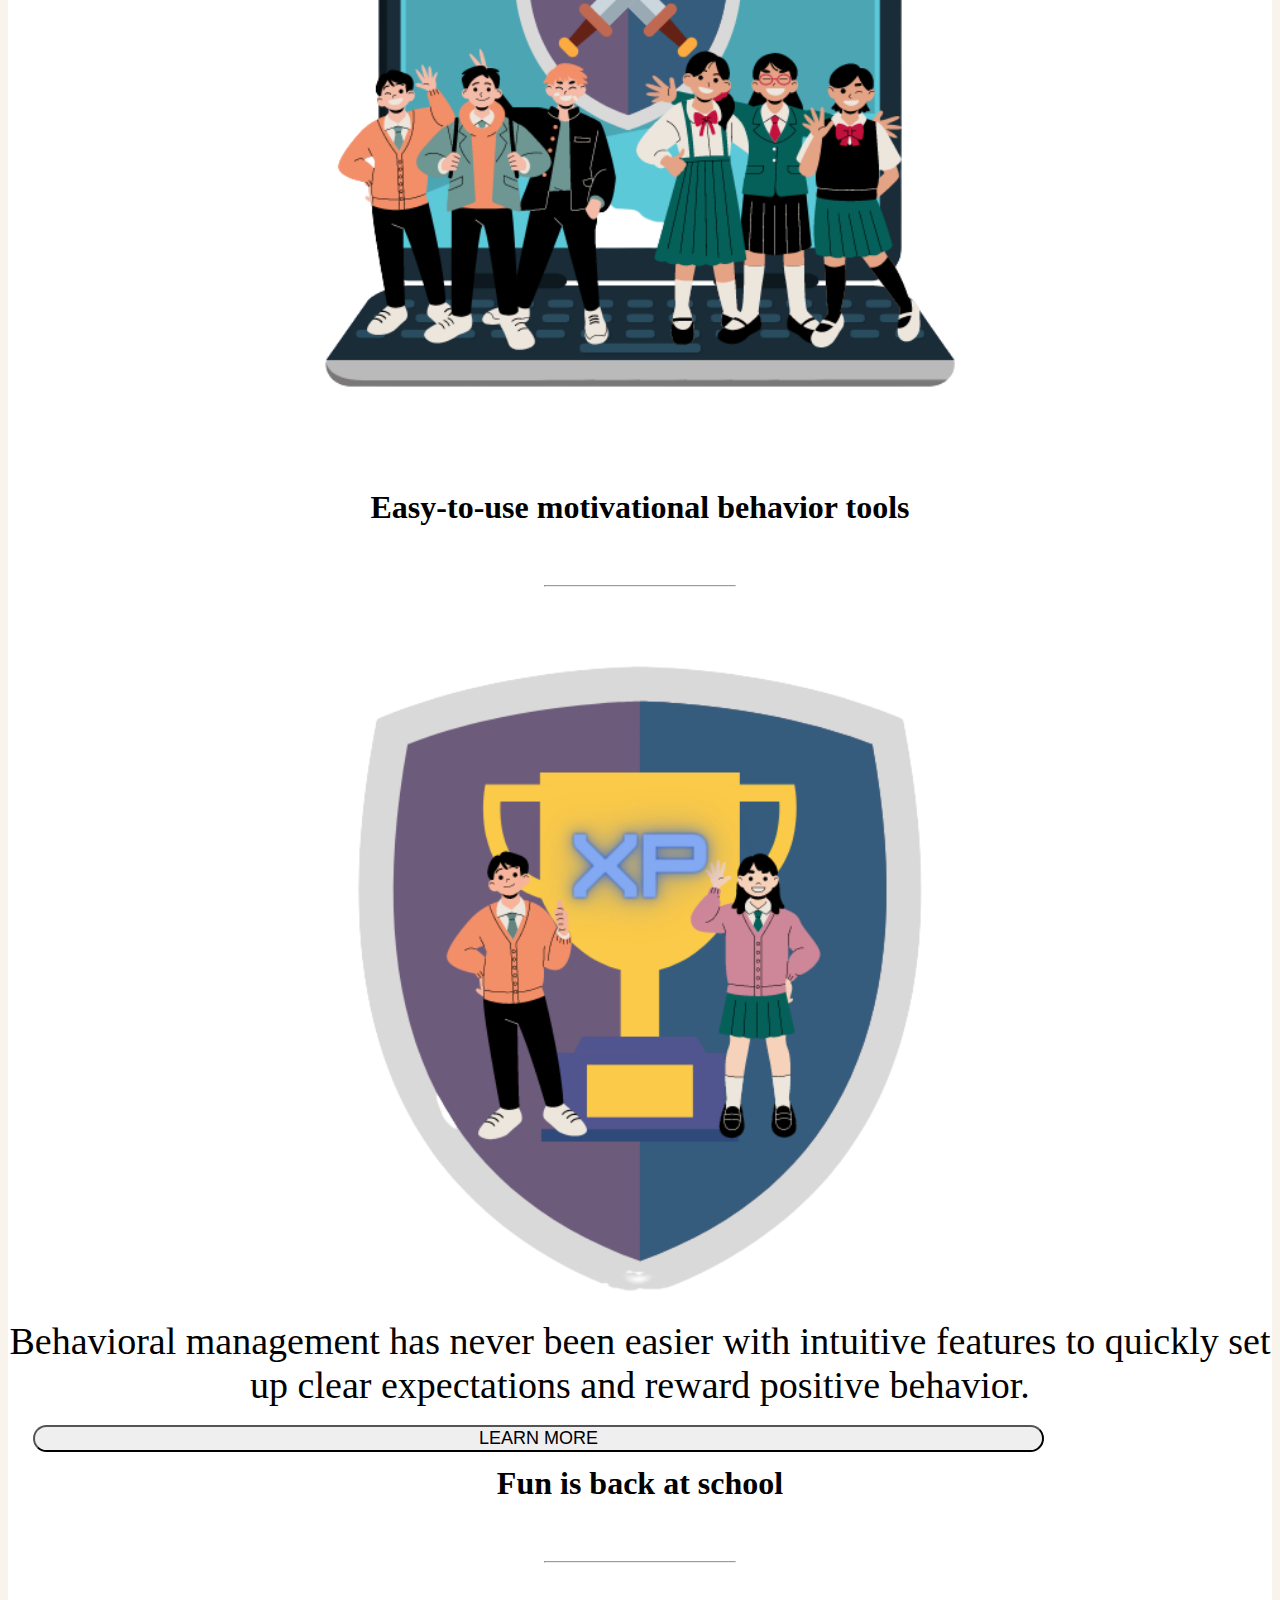
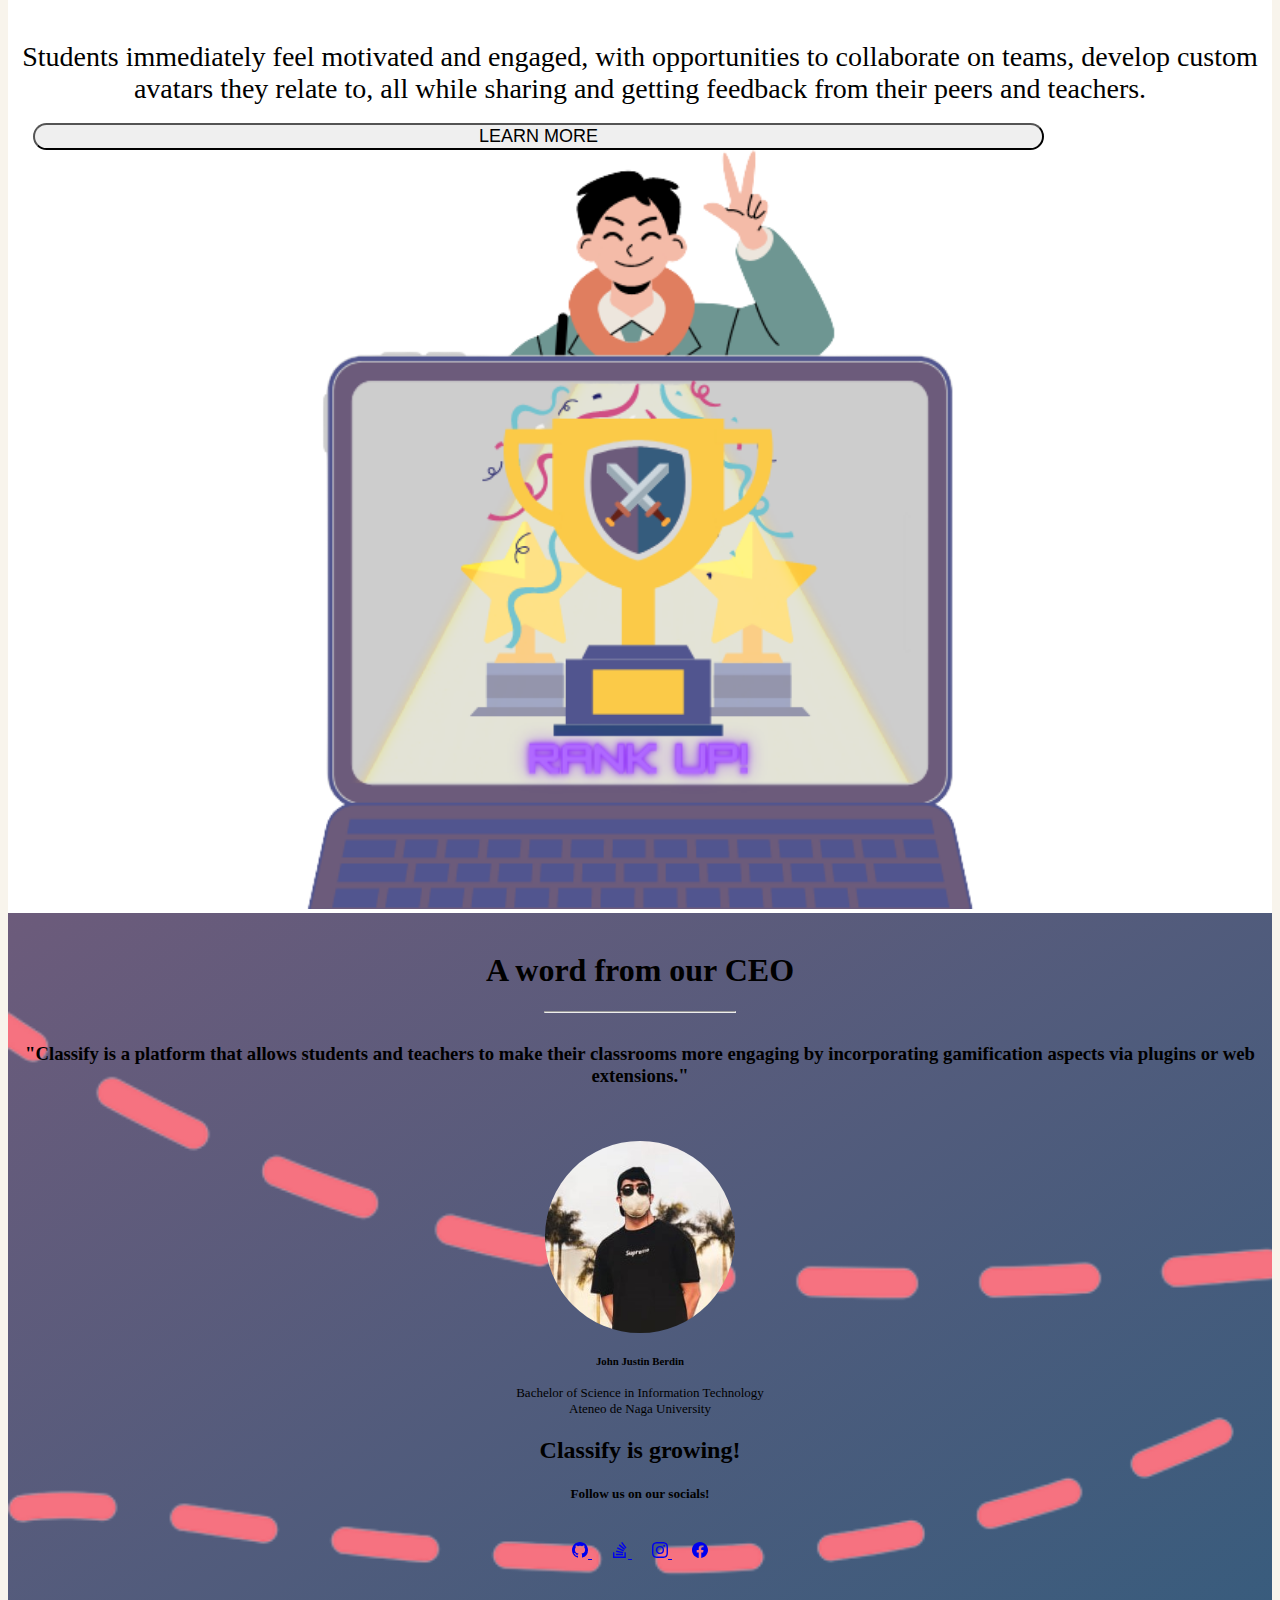
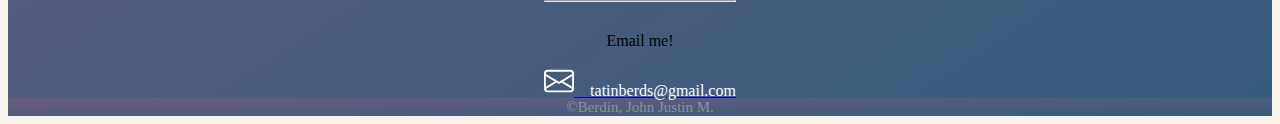
==== commit fc615278: "9th commit (typo home page fixed)" ====
--- a/index.html
+++ b/index.html
@@ -40,7 +40,7 @@
                         <a class="nav-link" href="index.html">Home</span></a>
                     </li>
                     <li class="nav-item">
-                        <a class="nav-link" href="#">Features</a>
+                        <a class="nav-link" href="features.html">Features</a>
                     </li>
                     <li class="nav-item">
                         <a class="nav-link" href="login.html">Sign In</a>
@@ -174,7 +174,7 @@
     <div id="details-2-container" class="p-3 mb-2 bg-light text-dark">
         <div class="head-div-sec-2">
             <br>
-            <h1 id="Specializes-head" class="text-center">Easy-to-use motivational behavoir tools</h1><br>
+            <h1 id="Specializes-head" class="text-center">Easy-to-use motivational behavior tools</h1><br>
             <hr id="hr-details">
             <div class="row">
                 <div class="col-sm-5 col-md-6">&emsp;<br>
@@ -234,9 +234,9 @@
                     <p>Bachelor of Science in Information Technology <br> Ateneo de Naga University</p>
                 </div>
             </span>
-            <h5>Connect with me!</h5>
-            <p>Socials</p>
-            <hr id="hr-quotes">
+            <h2>Classify is growing!</h2>
+            <h5>Follow us on our socials!</h5>
+            <br>
             <!-- social media buttons -->
             <div id="socials">
                 <a id="github" type="button" class="btn btn-info" href="https://www.github.com/CodeGrinder123">
@@ -262,6 +262,7 @@
                 </a>
             </div>
             <br>
+            <hr id="hr-quotes">
             <!-- email -->
             <p>Email me!</p>
             <a href="mailto:tatinberds@gmail.com" id="email-link">
--- a/style.css
+++ b/style.css
@@ -243,6 +243,7 @@
 
 #login-img{
 	width: 10%;
+	
 }
 
 .form-rounded{
